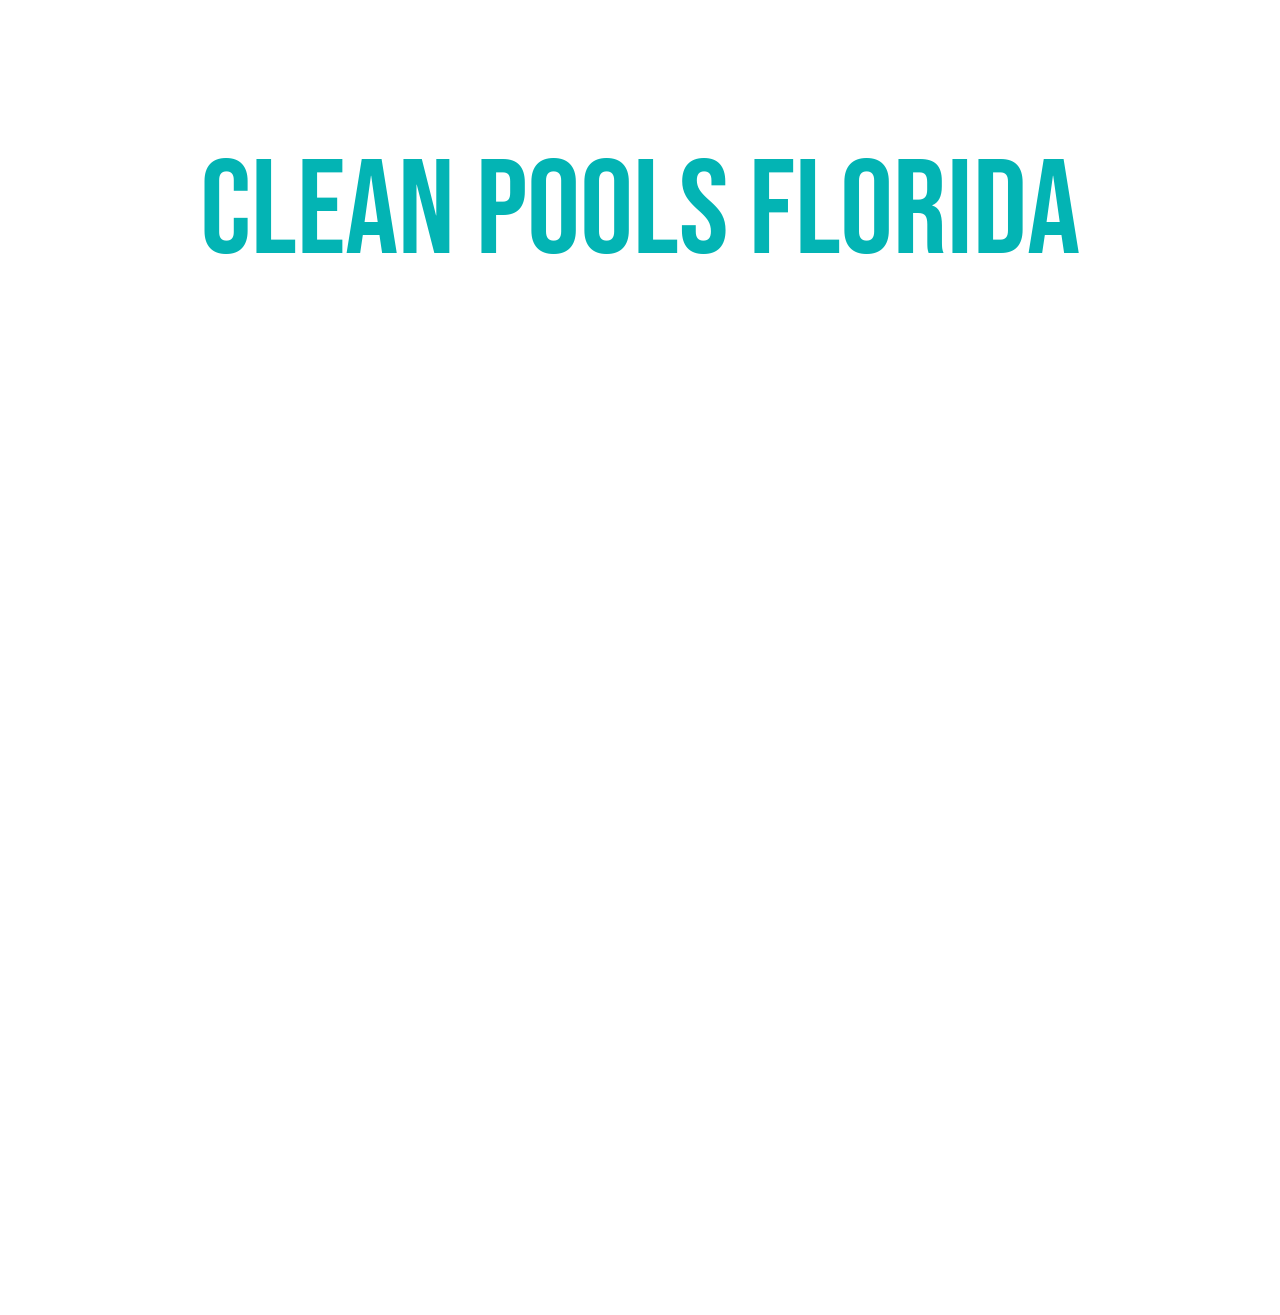
==== index.html @ 65f83c9f "First Commit" ====
<!DOCTYPE html>
<html lang="en">
  <head>
    <meta charset="UTF-8" />
    <meta http-equiv="X-UA-Compatible" content="IE=edge" />
    <meta name="viewport" content="width=device-width, initial-scale=1.0" />
    <title>Clean Pools Florida</title>
    <link rel="preconnect" href="https://fonts.googleapis.com">
    <link rel="preconnect" href="https://fonts.gstatic.com" crossorigin>
    <link href="https://fonts.googleapis.com/css2?family=Bebas+Neue&display=swap" rel="stylesheet">
  </head>
  
  <style>
    body {
        font-family: 'Bebas Neue', sans-serif;
        font-size: 100pt;
        color: rgb(3, 180, 180);
    }
  </style>
  </head>
 <center><p class="message">Clean Pools Florida</p></center>
<center>  <video width="920" height="840" autoplay>
      <source src="video/1080p.mov" type="video/mp4" />
    </video></center>
  </body>
</html>
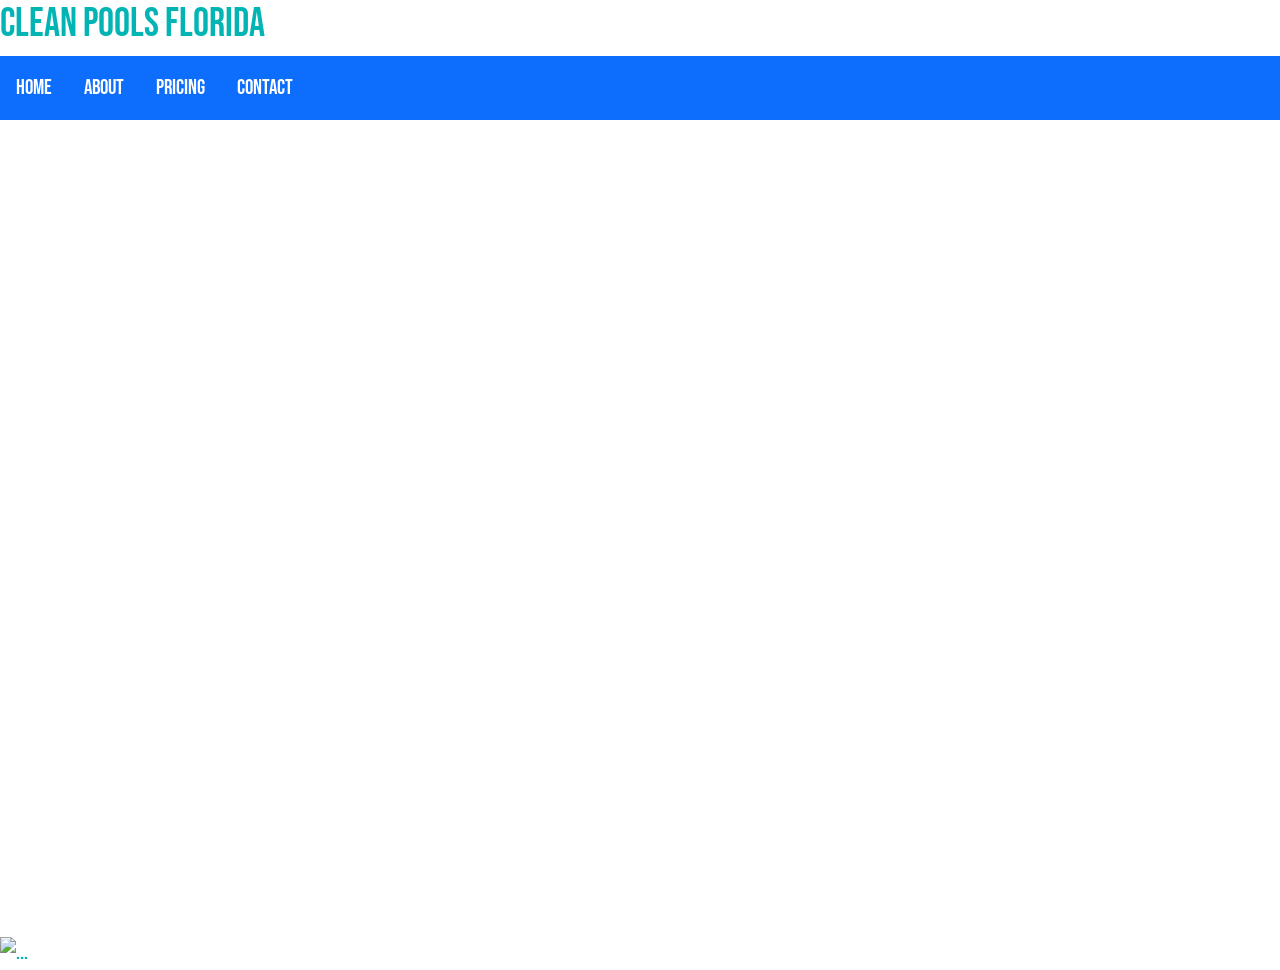
==== commit 36a96398: "added assets folder and update html file" ====
--- a/index.html
+++ b/index.html
@@ -5,22 +5,46 @@
     <meta http-equiv="X-UA-Compatible" content="IE=edge" />
     <meta name="viewport" content="width=device-width, initial-scale=1.0" />
     <title>Clean Pools Florida</title>
-    <link rel="preconnect" href="https://fonts.googleapis.com">
-    <link rel="preconnect" href="https://fonts.gstatic.com" crossorigin>
-    <link href="https://fonts.googleapis.com/css2?family=Bebas+Neue&display=swap" rel="stylesheet">
+    <link rel="preconnect" href="https://fonts.googleapis.com" />
+    <link rel="preconnect" href="https://fonts.gstatic.com" crossorigin />
+    <link
+      href="https://fonts.googleapis.com/css2?family=Bebas+Neue&display=swap"
+      rel="stylesheet"
+    />
+    <link
+      href="https://cdn.jsdelivr.net/npm/bootstrap@5.3.1/dist/css/bootstrap.min.css"
+      rel="stylesheet"
+      integrity="sha384-4bw+/aepP/YC94hEpVNVgiZdgIC5+VKNBQNGCHeKRQN+PtmoHDEXuppvnDJzQIu9"
+      crossorigin="anonymous"
+    />
+    <link rel="stylesheet" href="./assets/css/style.css" />
   </head>
-  
-  <style>
-    body {
-        font-family: 'Bebas Neue', sans-serif;
-        font-size: 100pt;
-        color: rgb(3, 180, 180);
-    }
-  </style>
-  </head>
- <center><p class="message">Clean Pools Florida</p></center>
-<center>  <video width="920" height="840" autoplay>
-      <source src="video/1080p.mov" type="video/mp4" />
-    </video></center>
+  <body>
+    <header>
+      <h1 class="message">Clean Pools Florida</h1>
+
+      <!-- Navbar content -->
+      <nav class="navbar bg-primary" data-bs-theme="dark">
+        <ul class="nav justify-content-end">
+          <li class="nav-item">
+            <a class="nav-link" href="#">Home</a>
+          </li>
+          <li class="nav-item">
+            <a class="nav-link" href="#">About</a>
+          </li>
+          <li class="nav-item">
+            <a class="nav-link" href="#">Pricing</a>
+          </li>
+          <li class="nav-item">
+            <a class="nav-link" href="#">Contact</a>
+          </li>
+        </ul>
+      </nav>
+      <img src="https://pacificsunpoolandspa.com/wp-content/uploads/2015/04/shutterstock_129240386.jpg" class="img-fluid" alt="...">
+
+      <video width="920" height="840" autoplay>
+        <source src="video/1080p.mov" type="video/mp4" />
+      </video>
+    </header>
   </body>
 </html>
--- a/assets/css/style.css
+++ b/assets/css/style.css
@@ -0,0 +1,10 @@
+body {
+    font-family: 'Bebas Neue', sans-serif;
+    font-size: 16pt;
+    color: rgb(3, 180, 180);
+}
+
+.nav-link{
+    color: white;
+    align-content: end;
+}
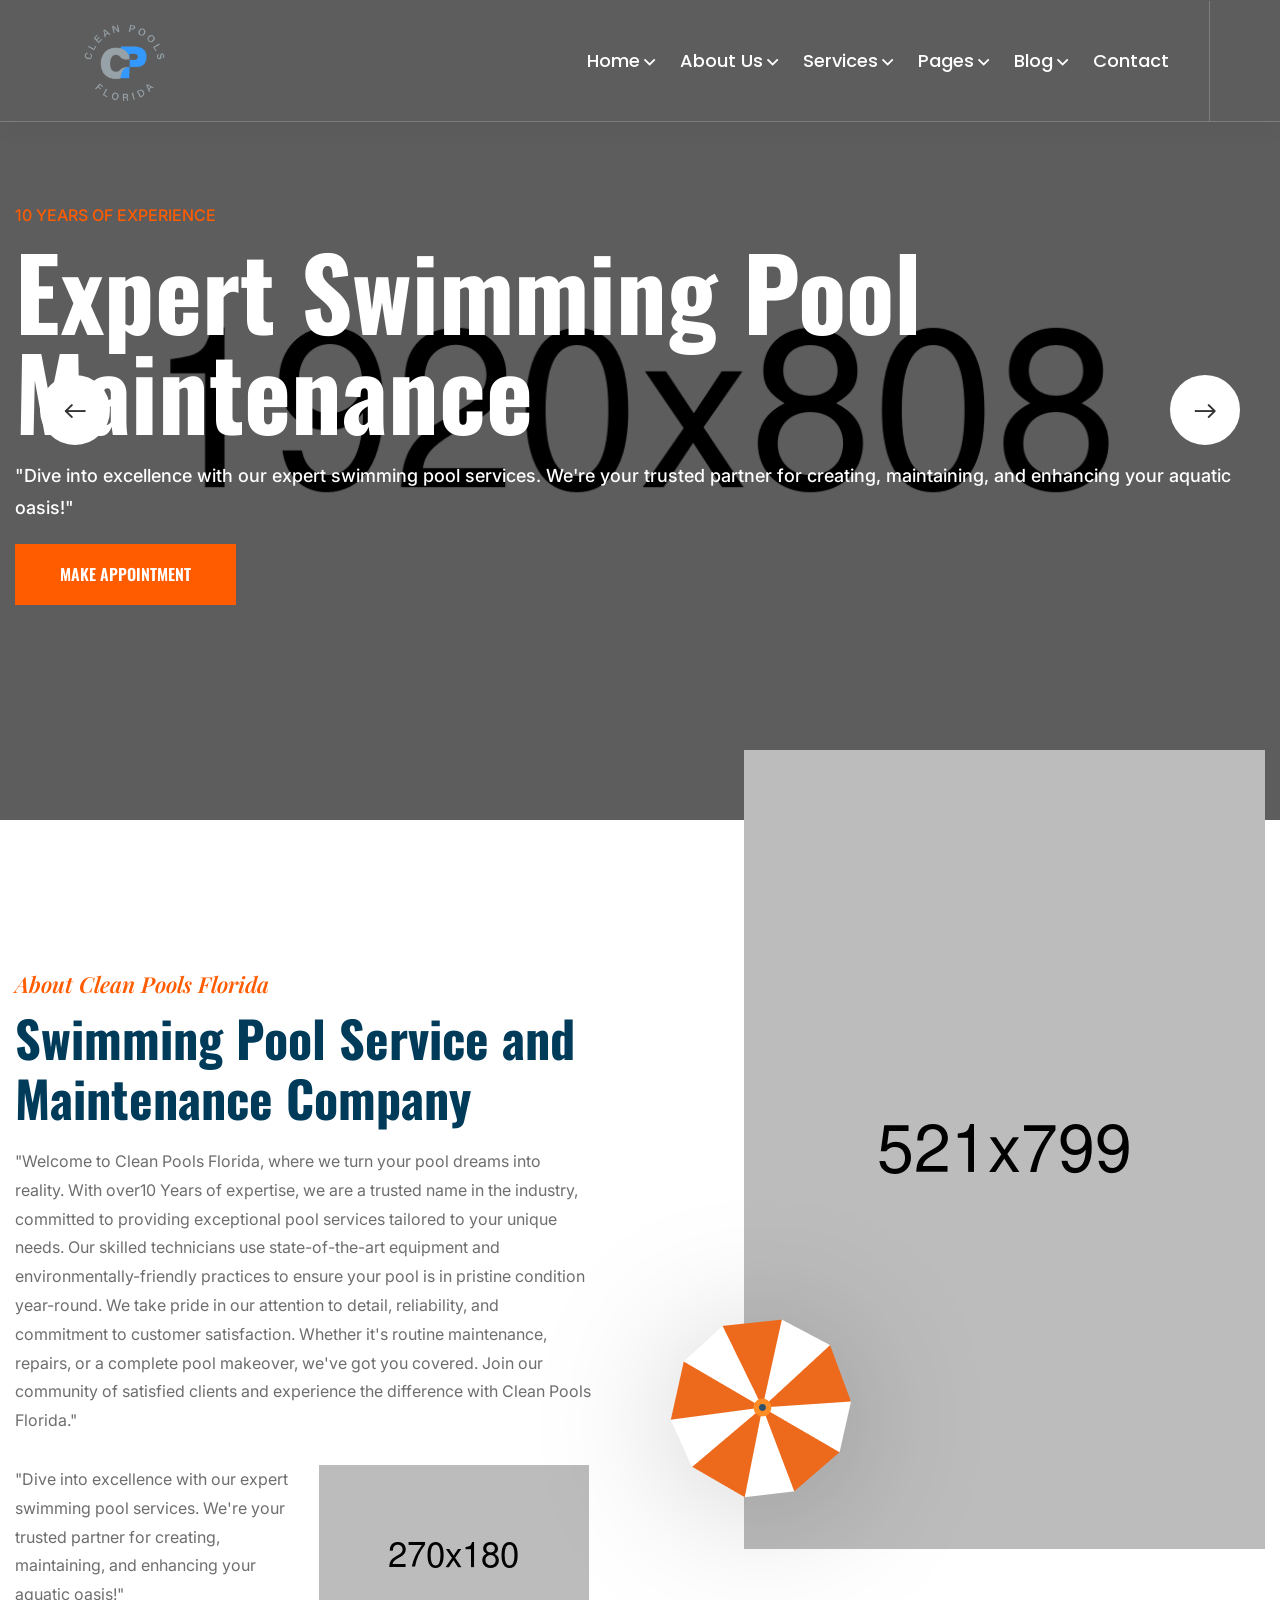
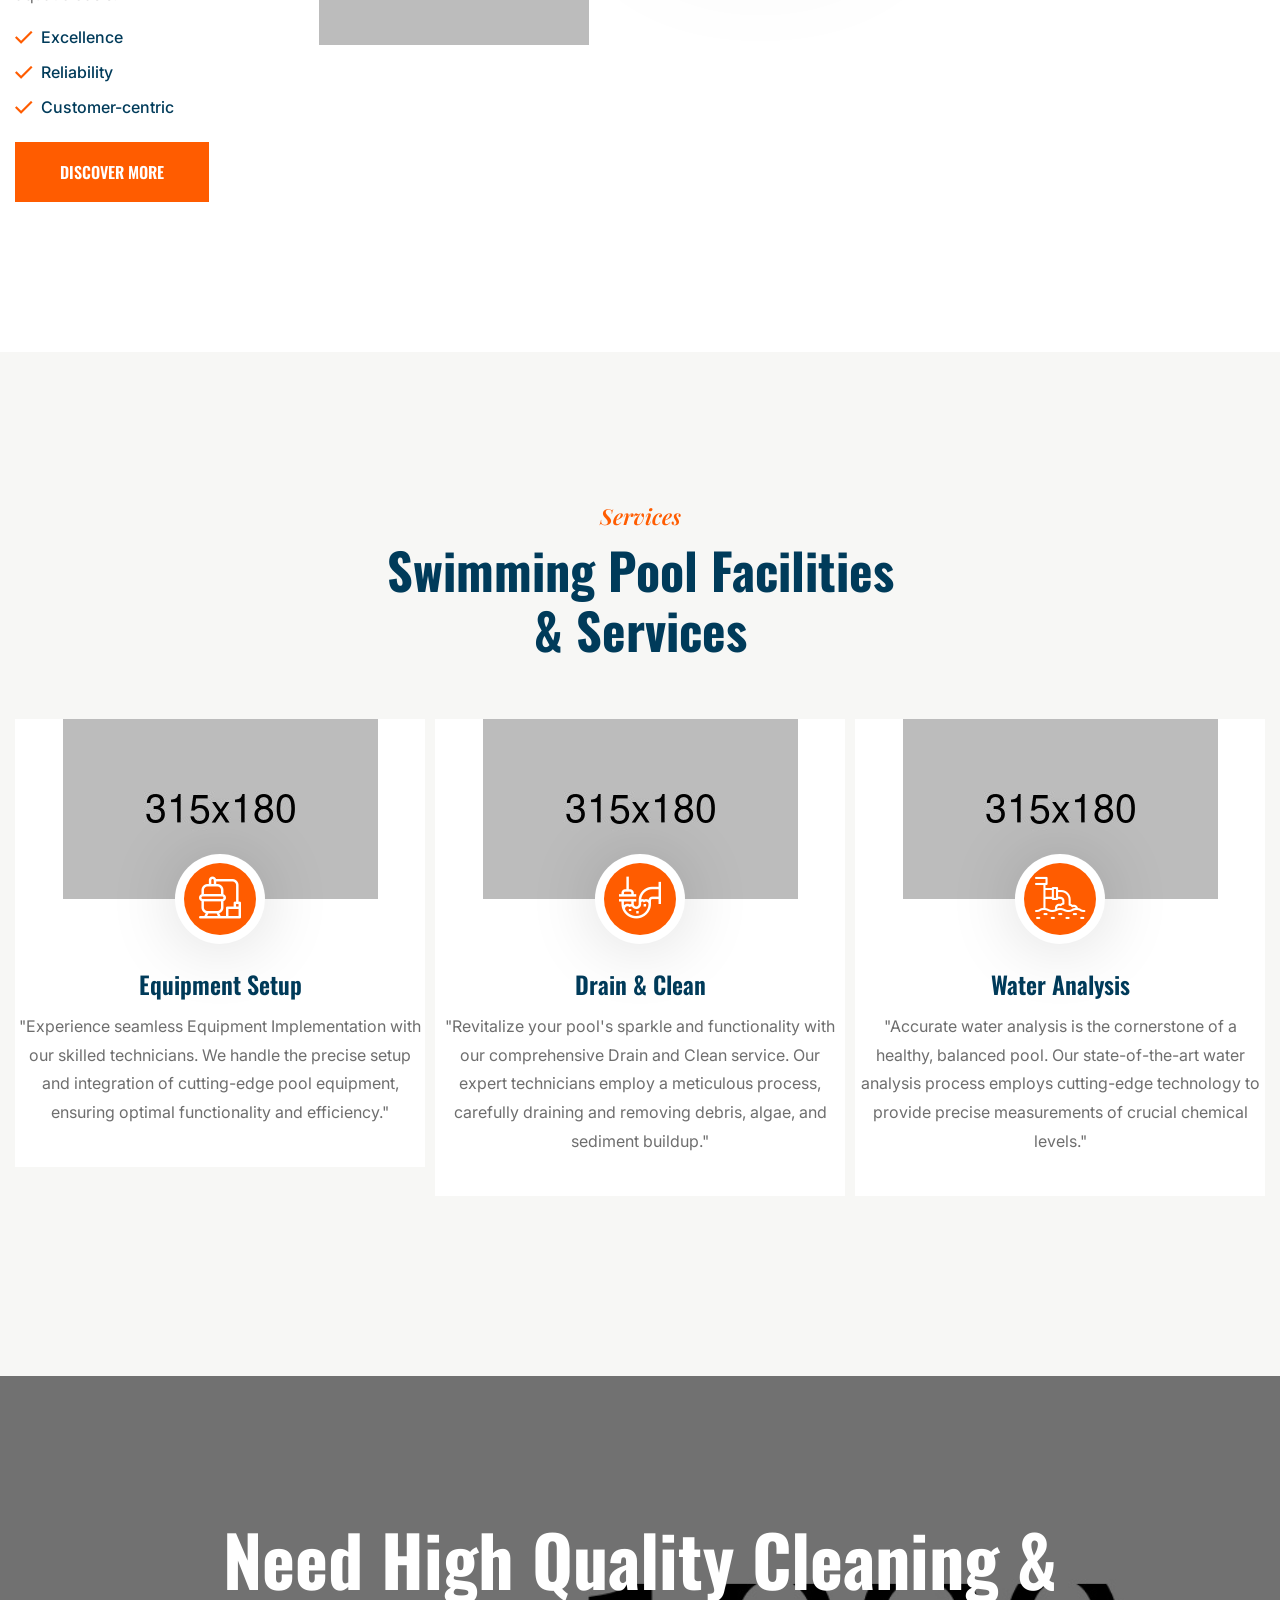
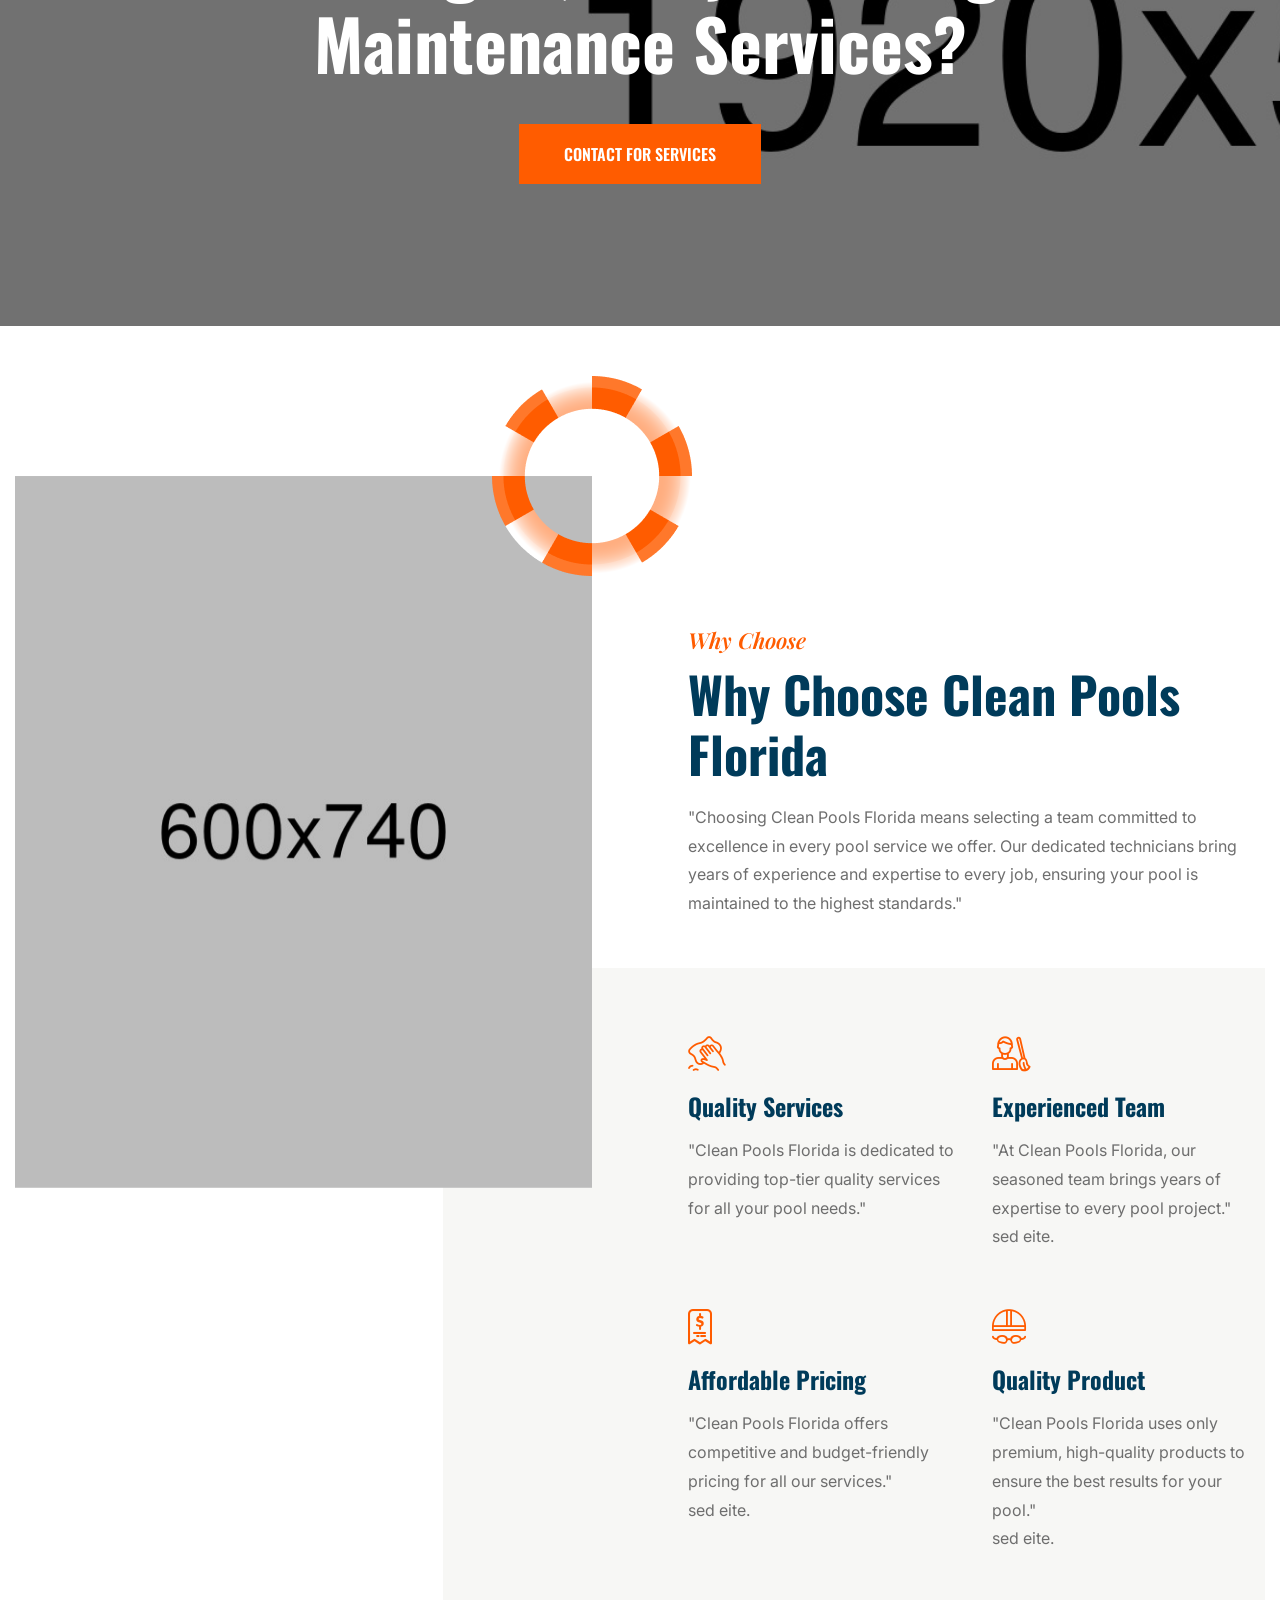
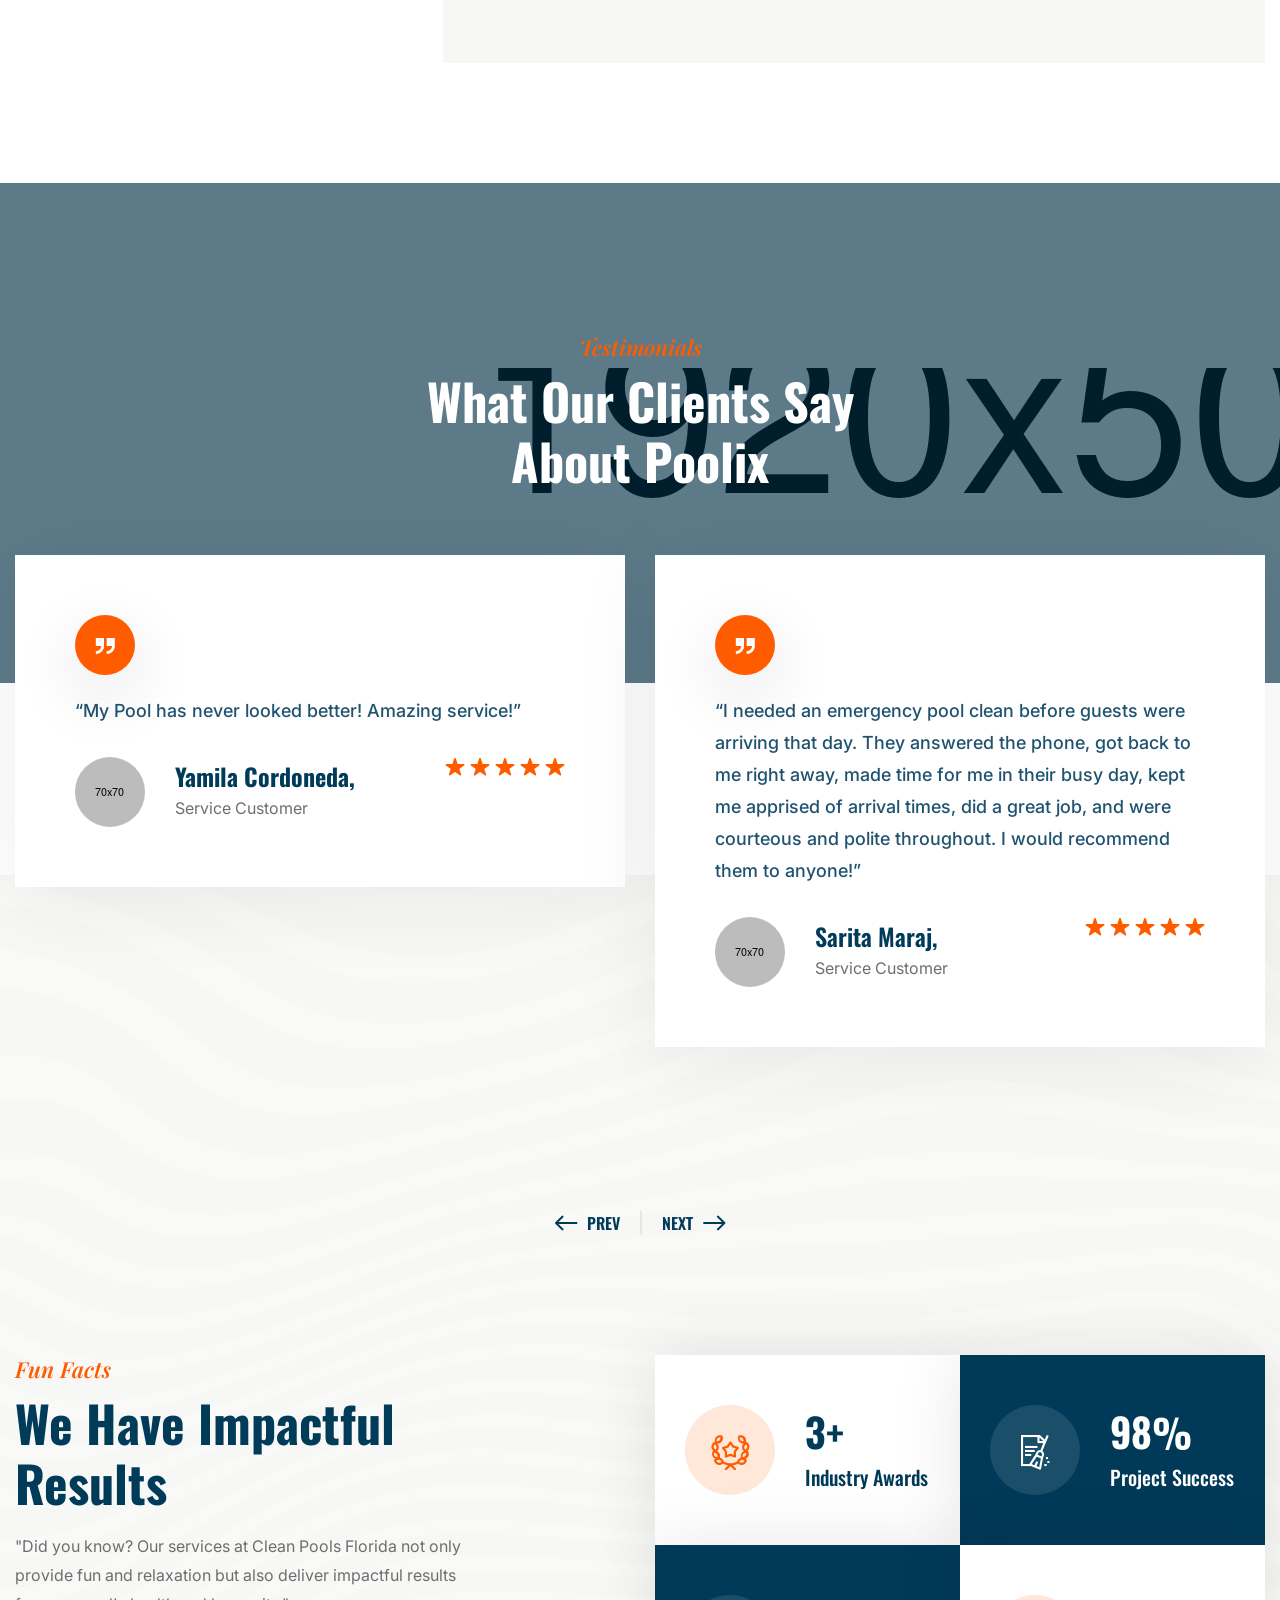
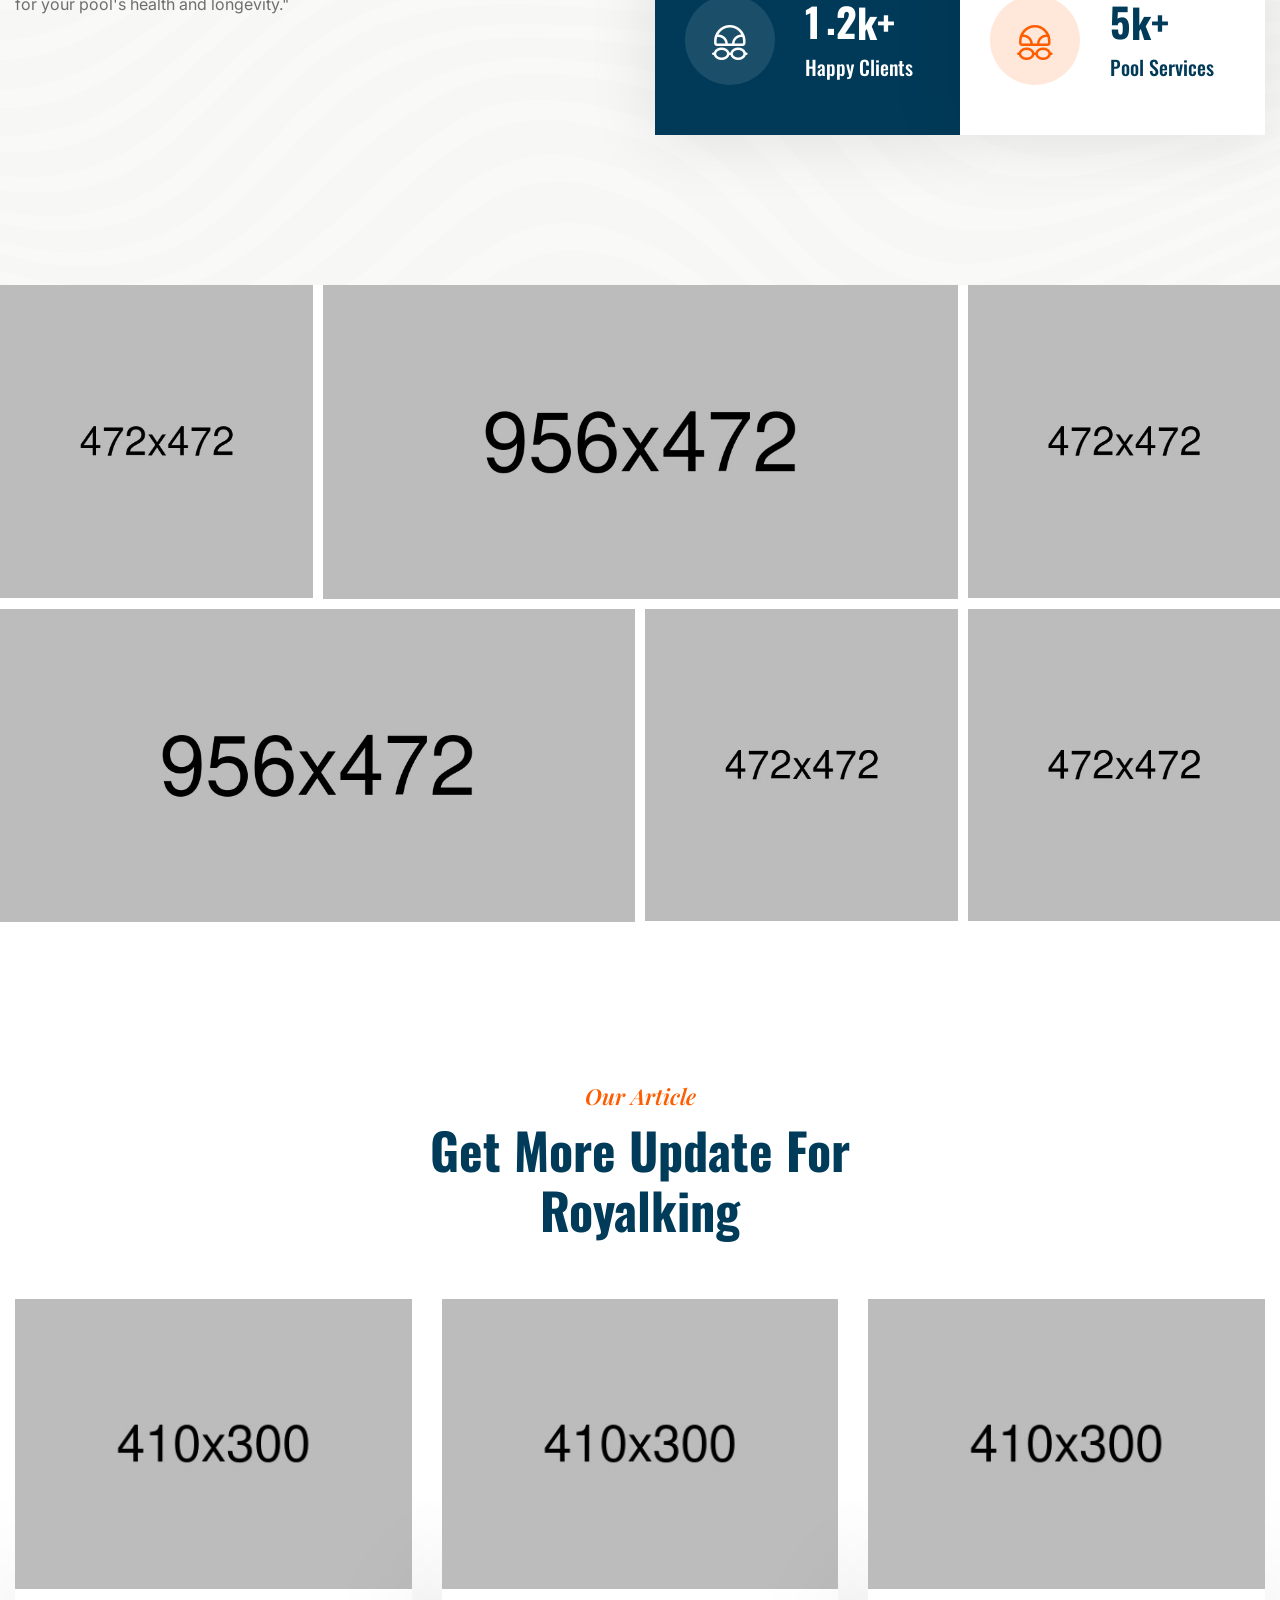
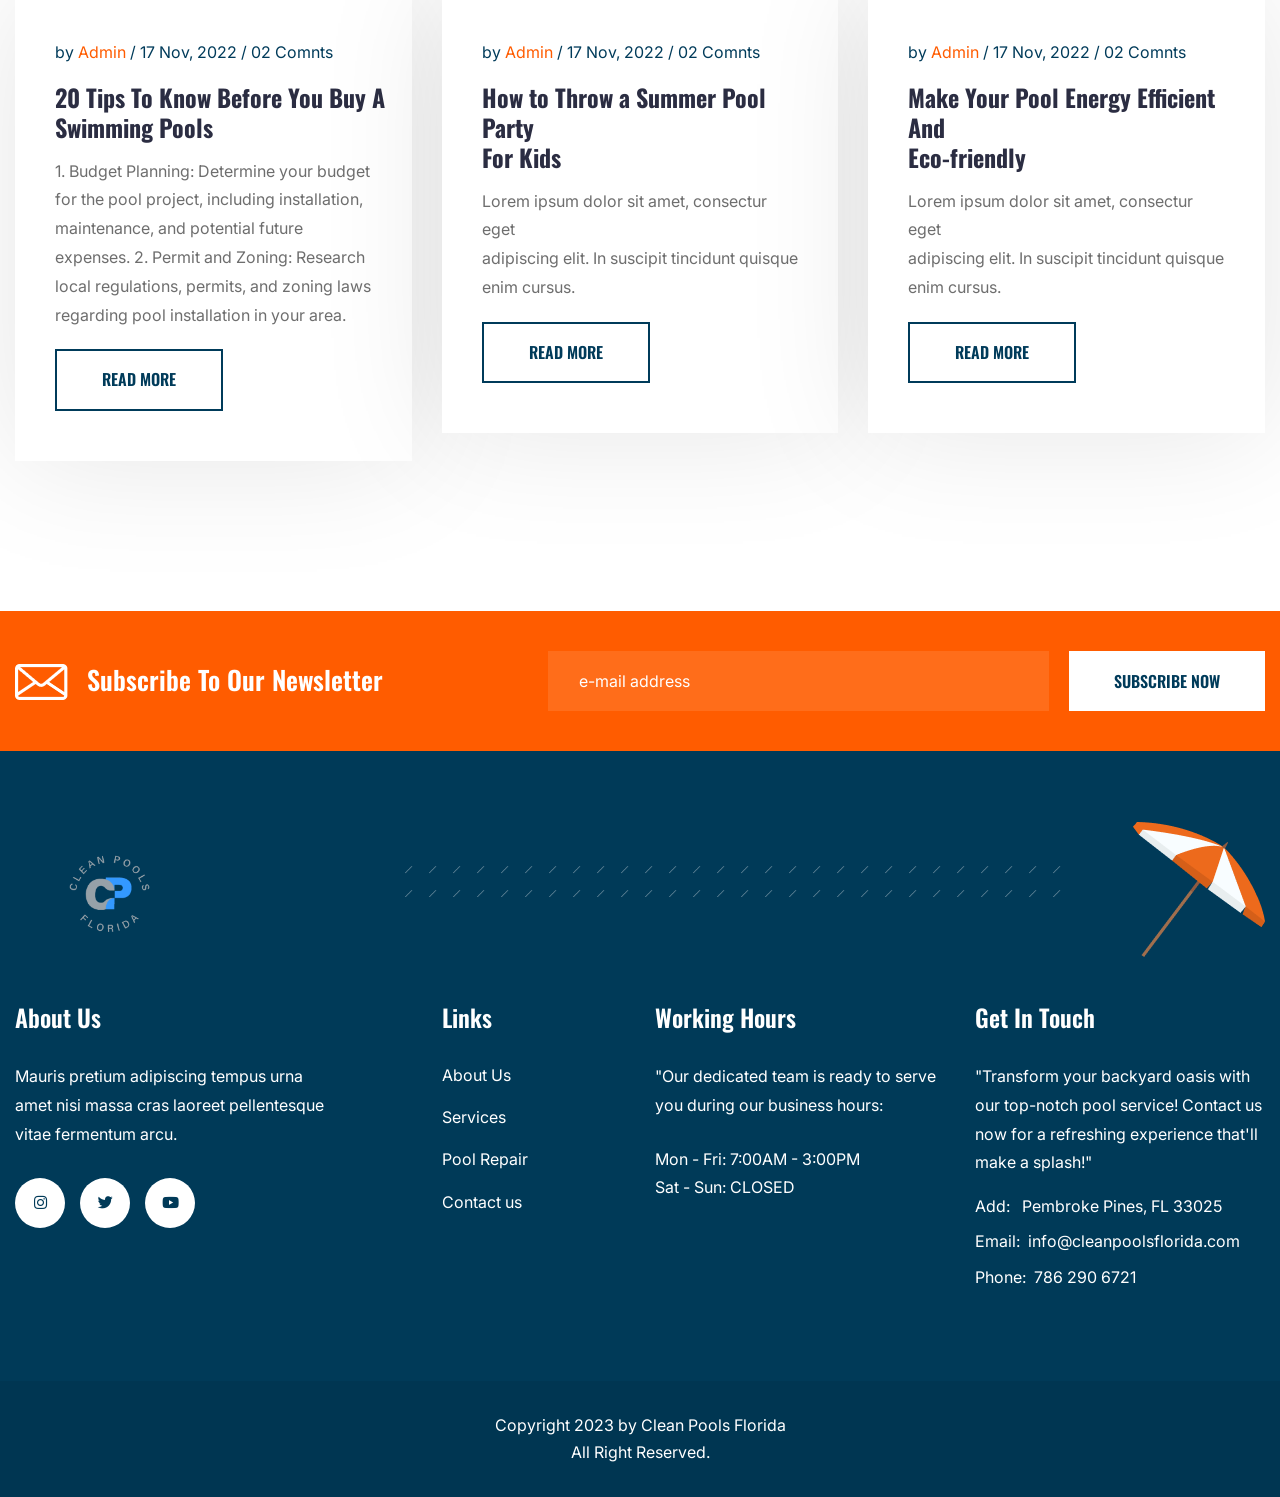
==== commit 2541b379: "new website" ====
--- a/index.html
+++ b/index.html
@@ -1,50 +1,976 @@
 <!DOCTYPE html>
 <html lang="en">
-  <head>
-    <meta charset="UTF-8" />
-    <meta http-equiv="X-UA-Compatible" content="IE=edge" />
-    <meta name="viewport" content="width=device-width, initial-scale=1.0" />
-    <title>Clean Pools Florida</title>
-    <link rel="preconnect" href="https://fonts.googleapis.com" />
-    <link rel="preconnect" href="https://fonts.gstatic.com" crossorigin />
-    <link
-      href="https://fonts.googleapis.com/css2?family=Bebas+Neue&display=swap"
-      rel="stylesheet"
-    />
-    <link
-      href="https://cdn.jsdelivr.net/npm/bootstrap@5.3.1/dist/css/bootstrap.min.css"
-      rel="stylesheet"
-      integrity="sha384-4bw+/aepP/YC94hEpVNVgiZdgIC5+VKNBQNGCHeKRQN+PtmoHDEXuppvnDJzQIu9"
-      crossorigin="anonymous"
-    />
-    <link rel="stylesheet" href="./assets/css/style.css" />
-  </head>
-  <body>
-    <header>
-      <h1 class="message">Clean Pools Florida</h1>
-
-      <!-- Navbar content -->
-      <nav class="navbar bg-primary" data-bs-theme="dark">
-        <ul class="nav justify-content-end">
-          <li class="nav-item">
-            <a class="nav-link" href="#">Home</a>
-          </li>
-          <li class="nav-item">
-            <a class="nav-link" href="#">About</a>
-          </li>
-          <li class="nav-item">
-            <a class="nav-link" href="#">Pricing</a>
-          </li>
-          <li class="nav-item">
-            <a class="nav-link" href="#">Contact</a>
-          </li>
-        </ul>
-      </nav>
-      <img src="https://pacificsunpoolandspa.com/wp-content/uploads/2015/04/shutterstock_129240386.jpg" class="img-fluid" alt="...">
-
-      <video width="920" height="840" autoplay>
-        <source src="video/1080p.mov" type="video/mp4" />
-      </video>
+<head>
+<meta charset="utf-8">
+<title>Clean Pools Florida</title>
+<!-- Stylesheets -->
+<link href="assets/css/bootstrap.css" rel="stylesheet">
+<link href="assets/css/style.css" rel="stylesheet">
+<!-- Responsive File -->
+<link href="assets/css/responsive.css" rel="stylesheet">
+<!-- Color File -->
+<link href="assets/css/color.css" rel="stylesheet">
+
+<link rel="preconnect" href="https://fonts.googleapis.com">
+<link rel="preconnect" href="https://fonts.gstatic.com" crossorigin>
+<link href="https://fonts.googleapis.com/css2?family=Inter:wght@400;500&family=Oswald:wght@400;500;600;700&family=Playfair+Display:ital,wght@0,400;1,600&family=Poppins:wght@400;500;600;700&family=Rubik:wght@400;600&display=swap" rel="stylesheet">
+
+<link rel="shortcut icon" href="assets/images/favicon.png" type="image/x-icon">
+<link rel="icon" href="assets/images/favicon.png" type="image/x-icon">
+
+<!-- Responsive -->
+<meta http-equiv="X-UA-Compatible" content="IE=edge">
+<meta name="viewport" content="width=device-width, initial-scale=1.0, maximum-scale=1.0, user-scalable=0">
+<!--[if lt IE 9]><script src="https://cdnjs.cloudflare.com/ajax/libs/html5shiv/3.7.3/html5shiv.js"></script><![endif]-->
+<!--[if lt IE 9]><script src="js/respond.js"></script><![endif]-->
+</head>
+
+<body>
+
+<div class="page-wrapper">
+
+    <div class="loader-wrap">
+        <div class="preloader"><div class="preloader-close">Preloader Close</div></div>
+        <div class="layer layer-one"><span class="overlay"></span></div>
+        <div class="layer layer-two"><span class="overlay"></span></div>        
+        <div class="layer layer-three"><span class="overlay"></span></div>        
+    </div>
+
+    <header class="main-header header-style-three">
+
+        <div class="header-upper">
+            <div class="auto-container">
+                <div class="inner-container d-flex align-items-center justify-content-between">
+                    <div class="left-column d-flex align-items-center">
+                        <div class="logo-box">
+                            <div class="logo"><a href="index.html"><img src="./assets/images/logo-light.png" alt=""></a></div>
+                        </div>                        
+                    </div>
+                    <div class="right-column d-flex align-items-center">
+                        <div class="nav-outer">
+                            <div class="mobile-nav-toggler"><img src="./assets/images/icons/icon-bar-2.png" alt=""></div>
+                            <nav class="main-menu navbar-expand-md navbar-light">
+                                <div class="collapse navbar-collapse show clearfix" id="navbarSupportedContent">
+                                    <ul class="navigation">
+                                        <li class="current dropdown"><a href="index.html">Home</a>
+                                            <ul>
+                                                <li><a href="index.html">Home Page 1</a></li>
+                                                <li><a href="index-2.html">Home Page 2</a></li>
+                                                <li><a href="index-3.html">Home Page 3</a></li>
+                                            </ul>
+                                        </li>                                    
+                                        <li class="dropdown"><a href="index.html">About Us</a>
+                                            <ul>
+                                                <li><a href="about.html">About Us</a></li>
+                                                <li class="dropdown"><a href="index.html">Team</a>
+                                                    <ul>
+                                                        <li><a href="team.html">Team</a></li>
+                                                        <li><a href="team-details.html">Team Details</a></li>
+                                                    </ul>
+                                                </li>           
+                                                <li><a href="testimonials.html">Testimonials</a></li>                                                
+                                                <li><a href="faq.html">Faq’s</a></li>
+                                                <li><a href="error.html">404 Error Page</a></li>
+                                            </ul>
+                                        </li>
+                                        <li class="dropdown"><a href="index.html">Services</a>
+                                            <ul>
+                                                <li><a href="service.html">Our Services</a></li>
+                                                <li><a href="service-details.html">Equipment Install</a></li>
+                                                <li><a href="service-details-2.html">Commercial Pool</a></li>
+                                                <li><a href="service-details-3.html">Water Analysiss</a></li>
+                                                <li><a href="service-details-4.html">Pool Maintenance</a></li>
+                                                <li><a href="service-details-5.html">Drain & Clean</a></li>
+                                                <li><a href="service-details-6.html">Pool Inspections</a></li>
+                                            </ul>
+                                        </li>
+                                        <li class="dropdown"><a href="index.html">Pages</a>
+                                            <ul>                                      
+                                                <li class="dropdown"><a href="index.html">Gallery</a>
+                                                    <ul>
+                                                        <li><a href="gallery.html">Gallery 1</a></li>
+                                                        <li><a href="gallery-2.html">Gallery 2</a></li>
+                                                    </ul>
+                                                </li>
+                                                <li class="dropdown"><a href="index.html">Pricing</a>
+                                                    <ul>
+                                                        <li><a href="pricing.html">Pricing Table</a></li>
+                                                        <li><a href="pricing-details.html">Pricing Details</a></li>
+                                                    </ul>
+                                                </li>
+                                                <li class="dropdown"><a href="index.html">Shop</a>
+                                                    <ul>
+                                                        <li><a href="shop.html">Shop Page</a></li>
+                                                        <li><a href="shop-details.html">Product Single</a></li>
+                                                        <li><a href="cart.html">Cart Page</a></li>
+                                                        <li><a href="checkout.html">Checkout</a></li>
+                                                    </ul>
+                                                </li>
+                                            </ul>
+                                        </li>
+                                        <li class="dropdown"><a href="index.html">Blog</a>
+                                            <ul>
+                                                <li><a href="blog-grid.html">Blog Grid</a></li>
+                                                <li><a href="blog-standard.html">Blog Standard</a></li>
+                                                <li><a href="blog-details.html">Blog Details</a></li>
+                                            </ul>
+                                        </li>
+                                        <li><a href="contact.html">Contact</a></li>
+                                    </ul>
+                                </div>
+                            </nav>
+                        </div>  
+                        <div class="contact-info-1 d-flex align-items-center">
+                            <i class="icon-2 contact-info-1-icon"></i>
+                            <div>
+                                <p class="contact-info-1-phone-tel fs_15 ff_oswald mb_0">CALL US NOW!</p>
+                                <h6 class="contact-info-1-phone-number fs_20 fw_medium "><a href="tel:+17862906721">+1-786-290-6721</a></h6>
+                            </div>
+                        </div>
+                        <div class="header-link-btn"><a href="javascript:void(0);" class="btn-1">Request A Quote <span></span></a></div>
+                    </div>
+                </div>
+            </div>
+        </div>
+        <div class="sticky-header">
+            <div class="auto-container">
+                <div class="inner-container d-flex align-items-center justify-content-between">
+                    <div class="left-column d-flex align-items-center">
+                        <div class="logo-box">
+                            <div class="logo"><a href="index.html"><img src="assets/images/logo-light.png" alt=""></a></div>
+                        </div>                        
+                    </div>
+                    <div class="right-column d-flex align-items-center">
+                        <div class="nav-outer">
+                            <div class="mobile-nav-toggler"><img src="assets/images/icons/icon-bar-2.png" alt=""></div>
+                            <nav class="main-menu navbar-expand-md navbar-light">
+                                
+                            </nav>
+                        </div>  
+                        <div class="contact-info-1 d-flex align-items-center">
+                            <i class="icon-2 contact-info-1-icon"></i>
+                            <div>
+                                <p class="contact-info-1-phone-tel fs_15 ff_oswald mb_0">CALL US NOW!</p>
+                                <h6 class="contact-info-1-phone-number fs_20 fw_medium "><a href="tel:+17862906721">+1-786-290-6721</a></h6>
+                            </div>
+                        </div>
+                        <div class="header-link-btn"><a href="javascript:void(0);" class="btn-1">Request A Quote <span></span></a></div>
+                    </div>
+                </div>
+            </div>
+        </div>
+
+        <div class="mobile-menu">
+            <div class="menu-backdrop"></div>
+            <div class="close-btn"><span class="fal fa-times"></span></div>
+            
+            <nav class="menu-box">
+                <div class="nav-logo"><a href="index.html"><img src="assets/images/logo-light.png" alt="" title=""></a></div>
+                <div class="menu-outer"><!--Here Menu Will Come Automatically Via Javascript / Same Menu as in Header--></div>
+				<!--Social Links-->
+				<div class="social-links">
+					<ul class="clearfix">
+						<li><a href="https://twitter.com/cleanpoolsco"><span class="fab fa-twitter"></span></a></li>
+						<li><a href="https://www.instagram.com/cleanpoolsflorida"><span class="fab fa-instagram"></span></a></li>
+						<li><a href="https://www.youtube.com"><span class="fab fa-youtube"></span></a></li>
+					</ul>
+                </div>
+            </nav>
+        </div>
+
+        <div class="nav-overlay">
+            <div class="cursor"></div>
+            <div class="cursor-follower"></div>
+        </div>
     </header>
-  </body>
+
+    <div id="search-popup" class="search-popup">
+        <div class="close-search theme-btn"><span class="fal fa-times"></span></div>
+        <div class="popup-inner">
+            <div class="overlay-layer"></div>
+            <div class="search-form">
+                <form method="post" action="index.html">
+                    <div class="form-group">
+                        <fieldset>
+                            <input type="search" class="form-control" name="search-input" value="" placeholder="Search Here" required >
+                            <input type="submit" value="Search Now!" class="theme-btn">
+                        </fieldset>
+                    </div>
+                </form>
+                <br>
+                <h3>Recent Search Keywords</h3>
+                <ul class="recent-searches">
+                    <li><a href="#">Finance</a></li>
+                    <li><a href="#">Idea</a></li>
+                    <li><a href="#">Service</a></li>
+                    <li><a href="#">Growth</a></li>
+                    <li><a href="#">Plan</a></li>
+                </ul>
+            </div>
+        </div>
+    </div>
+
+    <section class="banner-section banner-style-3">
+        <div class="swiper-container banner-slider">
+            <div class="swiper-wrapper">
+                <!-- Slide Item -->
+                <div class="swiper-slide" style="background-image: url(assets/images/main-slider/banner-1.jpg);">
+                    <div class="content-outer">
+                        <div class="content-box">
+                            <div class="inner">
+                                <h4>10 Years Of Experience</h4>
+                                <h1>Expert Swimming Pool <br>
+                                    Maintenance</h1>
+                                <div class="text">"Dive into excellence with our expert swimming pool services. We're your trusted partner for creating, maintaining, and enhancing your aquatic oasis!"</div>
+                                <div class="link-box">
+                                    <a href="appointment.html" class="btn-1">Make Appointment <span></span></a>
+                                </div>
+                            </div>
+                        </div>
+                    </div>
+                </div>
+                <!-- Slide Item -->
+                <div class="swiper-slide" style="background-image: url(assets/images/main-slider/banner-2.jpg);">
+                    <div class="content-outer">
+                        <div class="content-box">
+                            <div class="inner">
+                                <h4>10 Years Of Experience</h4>
+                                <h1>Expert Swimming Pool <br>
+                                    Maintenance</h1>
+                                <div class="text">"Dive into excellence with our expert swimming pool services. We're your trusted partner for creating, maintaining, and enhancing your aquatic oasis!"</div>
+                                <div class="link-box">
+                                    <a href="appointment.html" class="btn-1">Make Appointment <span></span></a>
+                                </div>
+                            </div>
+                        </div>
+                    </div>
+                </div>
+                <!-- Slide Item -->
+                <div class="swiper-slide" style="background-image: url(assets/images/main-slider/banner-3.jpg);">
+                    <div class="content-outer">
+                        <div class="content-box">
+                            <div class="inner">
+                                <h4>10 Years Of Experience</h4>
+                                <h1>Expert Swimming Pool <br>
+                                    Maintenance</h1>
+                                <div class="text">"Dive into excellence with our expert swimming pool services. We're your trusted partner for creating, maintaining, and enhancing your aquatic oasis!"</div>
+                                <div class="link-box">
+                                    <a href="appointment.html" class="btn-1">Make Appointment <span></span></a>
+                                </div>
+                            </div>
+                        </div>
+                    </div>
+                </div>
+            </div>
+        </div>
+        <div class="banner-slider-nav">
+            <div class="banner-slider-control banner-slider-button-prev"><span><i class="icon-4"></i></span></div>
+            <div class="banner-slider-control banner-slider-button-next"><span><i class="icon-3"></i></span> </div>
+        </div>
+    </section>
+
+    <!-- About -->
+    <section class="section-padding">
+        <div class="auto-container">
+            <div class="row">
+                <div class="col-lg-6 pe-lg-5">
+                    <div class="section_heading mb_20">
+                        <span class="section_heading_title_small">About Clean Pools Florida</span>
+                        <h2 class="section_heading_title_big">Swimming Pool Service and <br> Maintenance Company</h2>
+                    </div>
+                    <p class="aboout-1-desc mb_30">"Welcome to Clean Pools Florida, where we turn your pool dreams into reality. With over10 Years of expertise, we are a trusted name in the industry, committed to providing exceptional pool services tailored to your unique needs. Our skilled technicians use state-of-the-art equipment and environmentally-friendly practices to ensure your pool is in pristine condition year-round. We take pride in our attention to detail, reliability, and commitment to customer satisfaction. Whether it's routine maintenance, repairs, or a complete pool makeover, we've got you covered. Join our community of satisfied clients and experience the difference with Clean Pools Florida."</p>
+                    <div class="row">
+                        <div class="col-md-6">
+                            <p class="mb_15">"Dive into excellence with our expert swimming pool services. We're your trusted partner for creating, maintaining, and enhancing your aquatic oasis!"</p>
+                            <ul class="list-1">
+                                <li><i class="icon-8"></i> Excellence</li>
+                                <li><i class="icon-8"></i> Reliability</li>
+                                <li><i class="icon-8"></i> Customer-centric</li>
+                            </ul>
+                        </div>
+                        <div class="col-md-6">
+                            <div class="image"><img src="assets/images/resource/image-3.jpg" alt=""></div>
+                        </div>
+                    </div>
+                    <div class="about-1-btn mb_30">
+                        <a href="about.html" class="btn-1">Discover More<span></span></a>
+                    </div>
+                </div>
+                <div class="col-lg-6">
+                    <div class="about-1-image-wrap text-end mb_30 p_relative">
+                        <div class="about-1-shape-1 alt" data-parallax='{"y": -50}'><img src="assets/images/shape/shape-2.png" alt=""></div>
+                        <div class="d_iblock">
+                            <div class="about-1-image-1 alt2 hvr-img-zoom-1"><img src="assets/images/resource/feature-image-5.jpg" alt=""></div>
+                        </div>
+                    </div>
+                </div>                
+            </div>
+        </div>
+    </section>
+
+    <!-- Services -->
+    <section class="section-padding pt_150 gray-bg">
+        <div class="auto-container">
+            <div class="section_heading text-center mb_60">
+                <span class="section_heading_title_small">Services</span>
+                <h2 class="section_heading_title_big">Swimming Pool Facilities <br> & Services</h2>
+            </div>
+            <div class="swiper-container four-item-carousel slider-visible">
+                <div class="swiper-wrapper">
+                    <!-- Slide Item -->
+                    <div class="swiper-slide">
+                        <div class="service-2-block text-center wow fadeInLeft" data-wow-delay=".2s" data-wow-duration=".8s">
+                            <div class="service-2-image hvr-img-zoom-1"><img src="assets/images/resource/service-5.jpg" alt=""></div>
+                            <div class="service-2-link"><a class="service-2-link-btn hvr-zoom-1 hvr-zoom-1-primary" href="service-details.html"><i class="icon-9"></i></a></div>
+                            <h4 class="service-2-title">Equipment Setup</h4>
+                            <p class="service-2-text">"Experience seamless Equipment Implementation with our skilled technicians. We handle the precise setup and integration of cutting-edge pool equipment, ensuring optimal functionality and efficiency."</p>
+                        </div>
+                    </div>
+                    <!-- Slide Item -->
+                    <div class="swiper-slide">
+                        <div class="service-2-block text-center wow fadeInLeft" data-wow-delay=".2s" data-wow-duration=".8s">
+                            <div class="service-2-image hvr-img-zoom-1"><img src="assets/images/resource/service-6.jpg" alt=""></div>
+                            <div class="service-2-link"><a class="service-2-link-btn hvr-zoom-1 hvr-zoom-1-primary" href="service-details.html"><i class="icon-10"></i></a></div>
+                            <h4 class="service-2-title">Drain & Clean</h4>
+                            <p class="service-2-text">"Revitalize your pool's sparkle and functionality with our comprehensive Drain and Clean service. Our expert technicians employ a meticulous process, carefully draining and removing debris, algae, and sediment buildup."</p>
+                        </div>
+                    </div>
+                    <!-- Slide Item -->
+                    <div class="swiper-slide">
+                        <div class="service-2-block text-center wow fadeInLeft" data-wow-delay=".2s" data-wow-duration=".8s">
+                            <div class="service-2-image hvr-img-zoom-1"><img src="assets/images/resource/service-7.jpg" alt=""></div>
+                            <div class="service-2-link"><a class="service-2-link-btn hvr-zoom-1 hvr-zoom-1-primary" href="service-details.html"><i class="icon-11"></i></a></div>
+                            <h4 class="service-2-title">Water Analysis</h4>
+                            <p class="service-2-text">"Accurate water analysis is the cornerstone of a healthy, balanced pool. Our state-of-the-art water analysis process employs cutting-edge technology to provide precise measurements of crucial chemical levels."</p>
+                        </div>
+                    </div>
+                    <!-- Slide Item -->
+                    <div class="swiper-slide">
+                        <div class="service-2-block text-center wow fadeInLeft" data-wow-delay=".2s" data-wow-duration=".8s">
+                            <div class="service-2-image hvr-img-zoom-1"><img src="assets/images/resource/service-8.jpg" alt=""></div>
+                            <div class="service-2-link"><a class="service-2-link-btn hvr-zoom-1 hvr-zoom-1-primary" href="service-details.html"><i class="icon-12"></i></a></div>
+                            <h4 class="service-2-title">Pool Maintenance</h4>
+                            <p class="service-2-text">"Ensure your pool's longevity and enjoyment with our expert pool maintenance services. Our skilled technicians provide regular check-ups, cleaning, and essential adjustments to keep your pool in pristine condition."</p>
+                        </div>
+                </div>
+                <div class="mt_40"></div>
+                <div class="swiper-pagination p_relative"></div>
+            </div>
+        </div>
+    </section>
+
+    <!-- CTA -->
+    <section class="cta-1-section">
+        <div class="cta-1-bg" data-parallax='{"y": 30}' style="background-image: url(assets/images/background/bg-1.jpg);"></div>
+        <div class="auto-container">
+            <div class="section_heading text-center mb_40">
+                <h2 class="section_heading_title_big c_light fs_70">Need High Quality Cleaning & <br> Maintenance Services?</h2>
+            </div>
+            <div class="text-center">
+                <div class="cta-1-link-bt"><a href="javascript:void(0);" class="btn-1">Contact For Services<span></span></a></div>
+            </div>
+        </div>
+    </section>
+
+    <!-- Whychooseus -->
+    <section class="section-padding">
+        <div class="auto-container">
+            <div class="row">
+                <div class="col-lg-6 pe-lg-5">
+                    <div class="image p_relative z_5 mb_30">
+                        <img src="assets/images/resource/image-4.jpg" alt="">
+                        <div class="whychoous-1-shape"><img src="assets/images/shape/shape-15.png" alt=""></div>
+                    </div>
+                </div>
+                <div class="col-lg-6 ps-lg-5">
+                    <div class="section_heading mb_20 mt_150">
+                        <span class="section_heading_title_small">Why Choose</span>
+                        <h2 class="section_heading_title_big">Why Choose Clean Pools Florida</h2>
+                    </div>
+                    <p class="mb_50">"Choosing Clean Pools Florida means selecting a team committed to excellence in every pool service we offer. Our dedicated technicians bring years of experience and expertise to every job, ensuring your pool is maintained to the highest standards."</p>
+                    <div class="whychoous-1-wrapper">
+                        <div class="row">
+                            <div class="col-md-6">
+                                <div class="whychoous-1-block alt mb_30">
+                                    <div class="whychoous-1-icon"><i class="icon-17"></i></div>
+                                    <div>
+                                        <h4 class="whychoous-1-title">Quality Services</h4>
+                                        <p class="whychoous-1-text">"Clean Pools Florida is dedicated to providing top-tier quality services for all your pool needs."</p>
+                                    </div>
+                                </div>
+                            </div>
+                            <div class="col-md-6">
+                                <div class="whychoous-1-block alt mb_30">
+                                    <div class="whychoous-1-icon"><i class="icon-18"></i></div>
+                                    <div>
+                                        <h4 class="whychoous-1-title">Experienced Team</h4>
+                                        <p class="whychoous-1-text">"At Clean Pools Florida, our seasoned team brings years of expertise to every pool project."<br>
+                                            sed eite.</p>
+                                    </div>
+                                </div>
+                            </div>
+                            <div class="col-md-6">
+                                <div class="whychoous-1-block alt mb_30">
+                                    <div class="whychoous-1-icon"><i class="icon-20"></i></div>
+                                    <div>
+                                        <h4 class="whychoous-1-title">Affordable Pricing</h4>
+                                        <p class="whychoous-1-text">"Clean Pools Florida offers competitive and budget-friendly pricing for all our services."<br>
+                                            sed eite.</p>
+                                    </div>
+                                </div>
+                            </div>
+                            <div class="col-md-6">
+                                <div class="whychoous-1-block alt mb_30">
+                                    <div class="whychoous-1-icon"><i class="icon-21"></i></div>
+                                    <div>
+                                        <h4 class="whychoous-1-title">Quality Product</h4>
+                                        <p class="whychoous-1-text">"Clean Pools Florida uses only premium, high-quality products to ensure the best results for your pool."<br>
+                                            sed eite.</p>
+                                    </div>
+                                </div>
+                            </div>
+                        </div>
+                    </div>
+                </div>
+            </div>
+        </div>
+    </section>
+
+    <!-- Testimonials -->
+    <section class="section-padding style-two">
+        <div class="testimonial-1-top-bg" style="background-image: url(assets/images/background/bg-2.jpg);"></div>
+        <div class="auto-container">
+            <div class="section_heading text-center">
+                <span class="section_heading_title_small">Testimonials</span>
+                <h2 class="section_heading_title_big mb_20 c_light">What Our Clients Say <br> About Poolix</h2>
+            </div>
+        </div>
+        <div class="auto-container">
+            <div class="swiper-container two-item-carousel slider-visible">
+                <div class="swiper-wrapper">
+                    <!-- Slide Item -->
+                    <div class="swiper-slide">
+                        <div class="testimonial-1-block alt">
+                            <div class="testimonial-1-rating">
+                                <i class="icon-26"></i>
+                                <i class="icon-26"></i>
+                                <i class="icon-26"></i>
+                                <i class="icon-26"></i>
+                                <i class="icon-26"></i></div>
+                            <div class="testimonial-1-quote-icon"><i class="icon-25"></i></div>
+                            <p class="testimonial-1-review-desc">“My Pool has never looked better! Amazing service!”</p>
+                            <div class="testimonial-1-author-info d-flex">
+                                <div class="testimonial-1-thumb"><img src="assets/images/resource/author-1.png" alt=""></div>
+                                <div class="testimonial-1-name">
+                                    <span class="fs_24 fw_bold ff_oswald c_dark">Yamila Cordoneda,</span> <br>
+                                    <span>Service Customer</span>
+                                </div>
+                            </div>
+                        </div>
+                    </div>
+                    <!-- Slide Item -->
+                    <div class="swiper-slide">
+                        <div class="testimonial-1-block alt">
+                            <div class="testimonial-1-rating">
+                                <i class="icon-26"></i>
+                                <i class="icon-26"></i>
+                                <i class="icon-26"></i>
+                                <i class="icon-26"></i>
+                                <i class="icon-26"></i></div>
+                            <div class="testimonial-1-quote-icon"><i class="icon-25"></i></div>
+                            <p class="testimonial-1-review-desc">“I needed an emergency pool clean before guests were arriving that day. They answered the phone, got back to me right away, made time for me in their busy day, kept me apprised of arrival times, did a great job, and were courteous and polite throughout. I would recommend them to anyone!”</p>
+                            <div class="testimonial-1-author-info d-flex">
+                                <div class="testimonial-1-thumb"><img src="assets/images/resource/author-2.png" alt=""></div>
+                                <div class="testimonial-1-name">
+                                    <span class="fs_24 fw_sbold ff_oswald c_dark">Sarita Maraj,</span> <br>
+                                    <span>Service Customer</span>
+                                </div>
+                            </div>
+                        </div>
+                    </div>
+                    <!-- Slide Item -->
+                    <div class="swiper-slide">
+                        <div class="testimonial-1-block alt">
+                            <div class="testimonial-1-rating">
+                                <i class="icon-26"></i>
+                                <i class="icon-26"></i>
+                                <i class="icon-26"></i>
+                                <i class="icon-26"></i>
+                                <i class="icon-26"></i></div>
+                            <div class="testimonial-1-quote-icon"><i class="icon-25"></i></div>
+                            <p class="testimonial-1-review-desc">“Best money ever spent!
+                                These guys are alwasy on top of everything with my pool. The pool always loosk great and water crystal clear. They come once a week, keep al chemicals up to date, walls free of any algae and all systems and  filters up to date. The pool is always ready for any surprise visits from my family and friends or for a planned bbq! Recomend because of CLEAN POOLS FLORIDA'S great work, customer serive and are always a message or call away if anything extra is needed.”</p>
+                            <div class="testimonial-1-author-info d-flex">
+                                <div class="testimonial-1-thumb"><img src="assets/images/resource/author-1.png" alt=""></div>
+                                <div class="testimonial-1-name">
+                                    <span class="fs_24 fw_bold ff_oswald c_dark">Juan Mendez,</span> <br>
+                                    <span>Service Customer</span>
+                                </div>
+                            </div>
+                        </div>
+                    </div>
+                    <!-- Slide Item -->
+                    <div class="swiper-slide">
+                        <div class="testimonial-1-block alt">
+                            <div class="testimonial-1-rating">
+                                <i class="icon-26"></i>
+                                <i class="icon-26"></i>
+                                <i class="icon-26"></i>
+                                <i class="icon-26"></i>
+                                <i class="icon-26"></i></div>
+                            <div class="testimonial-1-quote-icon"><i class="icon-25"></i></div>
+                            <p class="testimonial-1-review-desc">“First rate service. Pool has never looked better. Good value. Finally found the right people for pool and spa.”</p>
+                            <div class="testimonial-1-author-info d-flex">
+                                <div class="testimonial-1-thumb"><img src="assets/images/resource/author-2.png" alt=""></div>
+                                <div class="testimonial-1-name">
+                                    <span class="fs_24 fw_sbold ff_oswald c_dark">Philip Weberman,</span> <br>
+                                    <span>Service Customer</span>
+                                </div>
+                            </div>
+                        </div>
+                    </div>
+                </div>                        
+            </div>
+            <div class="nav-style-one">
+                <div class="banner-slider-control slider-button-prev"><span><i class="icon-4"></i>PREV</span></div>
+                <div class="banner-slider-control slider-button-next"><span>NEXT<i class="icon-3"></i></span> </div>
+            </div>
+        </div>
+    </section>
+
+    <!-- funfacts -->
+    <section class="funfacts-2-section pb_150">
+        <div class="funfacts-2-bg" style="background-image: url(assets/images/shape/shape-16.png);"></div>
+        <div class="auto-container">
+            <div class="row">
+                <div class="col-lg-6">
+                    <div class="section_heading">
+                        <span class="section_heading_title_small">Fun Facts</span>
+                        <h2 class="section_heading_title_big mb_20">We Have Impactful <br> Results</h2>
+                    </div>
+                    <p class="p_relative">"Did you know? Our services at Clean Pools Florida not only <br>
+                        provide fun and relaxation but also deliver impactful results <br> for your pool's health and longevity."</p>
+                </div>
+                <div class="col-lg-6">
+                    <div class="row no-gutters">
+                        <div class="col-lg-6 col-md-6">
+                            <div class="funfact-2-block style-2">
+                                <div class="funfact-2-icon"><i class="icon-29"></i></div>
+                                <div>
+                                    <div class="d-flex align-items-center">
+                                        <h2 class="funfact-2-number odometer" data-count="3">00</h2>
+                                        <h2 class="funfact-2-number-prefix">+</h2>
+                                    </div>
+                                    <p class="funfact-2-title">Industry Awards</p>
+                                </div>
+                            </div>
+                        </div>
+                        <div class="col-lg-6 col-md-6">
+                            <div class="funfact-2-block style-2 alt">
+                                <div class="funfact-2-icon"><i class="icon-30"></i></div>
+                                <div>
+                                    <div class="d-flex align-items-center">
+                                        <h2 class="funfact-2-number odometer" data-count="98">00</h2>
+                                        <h2 class="funfact-2-number-prefix">%</h2>
+                                    </div>
+                                    <p class="funfact-2-title">Project Success</p>
+                                </div>
+                            </div>
+                        </div>
+                        <div class="col-lg-6 col-md-6">
+                            <div class="funfact-2-block style-2 alt">
+                                <div class="funfact-2-icon"><i class="icon-31"></i></div>
+                                <div>
+                                    <div class="d-flex align-items-center">
+                                        <h2 class="funfact-2-number odometer" data-count="1.2">00</h2>
+                                        <h2 class="funfact-2-number-prefix">k+</h2>
+                                    </div>
+                                    <p class="funfact-2-title">Happy Clients</p>
+                                </div>
+                            </div>
+                        </div>
+                        <div class="col-lg-6 col-md-6">
+                            <div class="funfact-2-block style-2">
+                                <div class="funfact-2-icon"><i class="icon-31"></i></div>
+                                <div>
+                                    <div class="d-flex align-items-center">
+                                        <h2 class="funfact-2-number odometer" data-count="5">00</h2>
+                                        <h2 class="funfact-2-number-prefix">k+</h2>
+                                    </div>
+                                    <p class="funfact-2-title">Pool Services</p>
+                                </div>
+                            </div>
+                        </div>
+                    </div>
+                </div>
+            </div>
+        </div>
+    </section>
+
+    <!-- Products -->
+    <!-- <section class="product-1-section section-padding">
+        <div class="auto-container">
+            <div class="section_heading text-center mb_60">
+                <span class="section_heading_title_small">Our Products</span>
+                <h2 class="section_heading_title_big">Our Swimming Products</h2>
+            </div>
+            <div class="row">
+                <div class="col-lg-3 col-md-6">
+                    <div class="product-1-block mb_30">
+                        <div class="product-1-thumb">
+                            <img src="assets/images/resource/product-1.png" alt="">
+                            <div class="product-1-share-icon-area">
+                                <ul class="product-1-meta-icon">
+                                    <li><a href="javascript:void(0);" class="hvr-zoom-1-primary hvr-zoom-1"><i class="icon-39"></i></a></li>
+                                    <li><a href="javascript:void(0);" class="hvr-zoom-1-primary hvr-zoom-1"><i class="icon-38"></i></a></li>
+                                    <li><a href="javascript:void(0);" class="hvr-zoom-1-primary hvr-zoom-1"><i class="icon-37"></i></a></li>
+                                </ul>
+                            </div>
+                        </div>
+                        <h4 class="product-1-title">Pool Water Pump</h4>
+                        <p class="product-1-price">$10.00</p>
+                        <div class="link-btn"><a href="#" class="btn-1 btn-small alt">Buy Now <span></span></a></div>
+                    </div>
+                </div>
+                <div class="col-lg-3 col-md-6">
+                    <div class="product-1-block mb_30">
+                        <div class="product-1-thumb">
+                            <img src="assets/images/resource/product-2.png" alt="">
+                            <div class="product-1-share-icon-area">
+                                <ul class="product-1-meta-icon">
+                                    <li><a href="javascript:void(0);" class="hvr-zoom-1-primary hvr-zoom-1"><i class="icon-39"></i></a></li>
+                                    <li><a href="javascript:void(0);" class="hvr-zoom-1-primary hvr-zoom-1"><i class="icon-38"></i></a></li>
+                                    <li><a href="javascript:void(0);" class="hvr-zoom-1-primary hvr-zoom-1"><i class="icon-37"></i></a></li>
+                                </ul>
+                            </div>
+                        </div>
+                        <h4 class="product-1-title">Pool Vacuum Cleaner</h4>
+                        <p class="product-1-price">$10.00</p>
+                        <div class="link-btn"><a href="#" class="btn-1 btn-small alt">Buy Now <span></span></a></div>
+                    </div>
+                </div>
+                <div class="col-lg-3 col-md-6">
+                    <div class="product-1-block mb_30">
+                        <div class="product-1-thumb">
+                            <img src="assets/images/resource/product-3.png" alt="">
+                            <div class="product-1-share-icon-area">
+                                <ul class="product-1-meta-icon">
+                                    <li><a href="javascript:void(0);" class="hvr-zoom-1-primary hvr-zoom-1"><i class="icon-39"></i></a></li>
+                                    <li><a href="javascript:void(0);" class="hvr-zoom-1-primary hvr-zoom-1"><i class="icon-38"></i></a></li>
+                                    <li><a href="javascript:void(0);" class="hvr-zoom-1-primary hvr-zoom-1"><i class="icon-37"></i></a></li>
+                                </ul>
+                            </div>
+                        </div>
+                        <h4 class="product-1-title">Floor Cleaning Kit</h4>
+                        <p class="product-1-price">$10.00</p>
+                        <div class="link-btn"><a href="#" class="btn-1 btn-small alt">Buy Now <span></span></a></div>
+                    </div>
+                </div>
+                <div class="col-lg-3 col-md-6">
+                    <div class="product-1-block mb_30">
+                        <div class="product-1-thumb">
+                            <img src="assets/images/resource/product-4.png" alt="">
+                            <div class="product-1-share-icon-area">
+                                <ul class="product-1-meta-icon">
+                                    <li><a href="javascript:void(0);" class="hvr-zoom-1-primary hvr-zoom-1"><i class="icon-39"></i></a></li>
+                                    <li><a href="javascript:void(0);" class="hvr-zoom-1-primary hvr-zoom-1"><i class="icon-38"></i></a></li>
+                                    <li><a href="javascript:void(0);" class="hvr-zoom-1-primary hvr-zoom-1"><i class="icon-37"></i></a></li>
+                                </ul>
+                            </div>
+                        </div>
+                        <h4 class="product-1-title">Automated Surface Cleaner</h4>
+                        <p class="product-1-price">$10.00</p>
+                        <div class="link-btn"><a href="#" class="btn-1 btn-small alt">Buy Now <span></span></a></div>
+                    </div>
+                </div>
+            </div>
+            <div class="link-btn text-center mt_30 mb_30"><a href="#" class="btn-1">More Product <span></span></a></div>
+        </div>
+    </section> -->
+
+    <!-- Portfolio -->
+    <section class="p-0">
+        <div class="auto-container fullwidth p-0">
+            <div class="row row-10">
+                <div class="col-xl-3 col-lg-4 col-md-6">
+                    <div class="gallery-block-1">
+                        <div class="gallery-block-1-inner-box">
+                            <div class="gallery-block-1-image">
+                                <img src="assets/images/gallery/gallery-5.jpg" alt="">
+                            </div> 
+                            <div class="gallery-block-1-overlay">
+                                <div class="gallery-block-1-lower-content">
+                                    <div class="gallery-block-1-link-btn">
+                                        <a href="assets/images/gallery/gallery-1.jpg" class="lightbox-image" data-fancybox="gallery"><span class="icon-24"></span></a>
+                                    </div>
+                                </div>
+                            </div>                           
+                        </div>
+                    </div>
+                </div>
+                <div class="col-xl-6 col-lg-6 col-md-6">
+                    <div class="gallery-block-1">
+                        <div class="gallery-block-1-inner-box">
+                            <div class="gallery-block-1-image">
+                                <img src="assets/images/gallery/gallery-6.jpg" alt="">
+                            </div> 
+                            <div class="gallery-block-1-overlay">
+                                <div class="gallery-block-1-lower-content">
+                                    <div class="gallery-block-1-link-btn">
+                                        <a href="assets/images/gallery/gallery-2.jpg" class="lightbox-image" data-fancybox="gallery"><span class="icon-24"></span></a>
+                                    </div>
+                                </div>
+                            </div>                           
+                        </div>
+                    </div>
+                </div>
+                <div class="col-xl-3 col-lg-4 col-md-6">
+                    <div class="gallery-block-1">
+                        <div class="gallery-block-1-inner-box">
+                            <div class="gallery-block-1-image">
+                                <img src="assets/images/gallery/gallery-7.jpg" alt="">
+                            </div> 
+                            <div class="gallery-block-1-overlay">
+                                <div class="gallery-block-1-lower-content">
+                                    <div class="gallery-block-1-link-btn">
+                                        <a href="assets/images/gallery/gallery-3.jpg" class="lightbox-image" data-fancybox="gallery"><span class="icon-24"></span></a>
+                                    </div>
+                                </div>
+                            </div>                           
+                        </div>
+                    </div>
+                </div>
+                <div class="col-xl-6 col-lg-6 col-md-6">
+                    <div class="gallery-block-1">
+                        <div class="gallery-block-1-inner-box">
+                            <div class="gallery-block-1-image">
+                                <img src="assets/images/gallery/gallery-8.jpg" alt="">
+                            </div> 
+                            <div class="gallery-block-1-overlay">
+                                <div class="gallery-block-1-lower-content">
+                                    <div class="gallery-block-1-link-btn">
+                                        <a href="assets/images/gallery/gallery-4.jpg" class="lightbox-image" data-fancybox="gallery"><span class="icon-24"></span></a>
+                                    </div>
+                                </div>
+                            </div>                           
+                        </div>
+                    </div>
+                </div>
+                <div class="col-xl-3 col-lg-4 col-md-6">
+                    <div class="gallery-block-1">
+                        <div class="gallery-block-1-inner-box">
+                            <div class="gallery-block-1-image">
+                                <img src="assets/images/gallery/gallery-9.jpg" alt="">
+                            </div> 
+                            <div class="gallery-block-1-overlay">
+                                <div class="gallery-block-1-lower-content">
+                                    <div class="gallery-block-1-link-btn">
+                                        <a href="assets/images/gallery/gallery-3.jpg" class="lightbox-image" data-fancybox="gallery"><span class="icon-24"></span></a>
+                                    </div>
+                                </div>
+                            </div>                           
+                        </div>
+                    </div>
+                </div>
+                <div class="col-xl-3 col-lg-4 col-md-6">
+                    <div class="gallery-block-1">
+                        <div class="gallery-block-1-inner-box">
+                            <div class="gallery-block-1-image">
+                                <img src="assets/images/gallery/gallery-10.jpg" alt="">
+                            </div> 
+                            <div class="gallery-block-1-overlay">
+                                <div class="gallery-block-1-lower-content">
+                                    <div class="gallery-block-1-link-btn">
+                                        <a href="assets/images/gallery/gallery-4.jpg" class="lightbox-image" data-fancybox="gallery"><span class="icon-24"></span></a>
+                                    </div>
+                                </div>
+                            </div>                           
+                        </div>
+                    </div>
+                </div>
+            </div>
+        </div>
+    </section>
+    
+    <!-- Blog -->
+    <section class="section-padding">
+        <div class="auto-container">
+            <div class="section_heading text-center mb_60">
+                <span class="section_heading_title_small">Our Article</span>
+                <h2 class="section_heading_title_big">Get More Update For <br> Royalking</h2>
+            </div>
+            <div class="row">
+                <div class="col-lg-4 col-md-6">
+                    <div class="blog-1-block wow fadeInLeft" data-wow-delay=".2s" data-wow-duration=".8s">
+                        <div class="blog-1-image alt">
+                            <a href="blog-details.html"><img src="assets/images/resource/blog-1.jpg" alt=""></a>
+                        </div>
+                        <div class="blog-1-bottom-content alt mb_30">
+                            <div class="blog-1-postmeta">by <a href="blog-details.html" class="c_primary">Admin</a> / 17 Nov, 2022 / 02 Comnts</div>
+                            <h4 class="blog-1-title"><a href="blog-details.html">20 Tips To Know Before You Buy A <br> Swimming Pools</a></h4>
+                            <p class="blog-1-excerpt">1. Budget Planning: Determine your budget for the pool project, including installation, maintenance, and potential future expenses. 2. Permit and Zoning: Research local regulations, permits, and zoning laws regarding pool installation in your area.</p>
+                            <div class="blog-1-link-btn"><a href="blog-details.html" class="btn-1 alt">Read More <span></span></a></div>
+                        </div>
+                    </div>
+                </div>
+                <div class="col-lg-4 col-md-6">
+                    <div class="blog-1-block wow fadeInLeft" data-wow-delay=".2s" data-wow-duration=".8s">
+                        <div class="blog-1-image alt">
+                            <a href="blog-details.html"><img src="assets/images/resource/blog-2.jpg" alt=""></a>
+                        </div>
+                        <div class="blog-1-bottom-content alt mb_30">
+                            <div class="blog-1-postmeta">by <a href="blog-details.html" class="c_primary">Admin</a> / 17 Nov, 2022 / 02 Comnts</div>
+                            <h4 class="blog-1-title"><a href="blog-details.html">How to Throw a Summer Pool Party <br> For Kids</a></h4>
+                            <p class="blog-1-excerpt">Lorem ipsum dolor sit amet, consectur eget <br>
+                                adipiscing elit. In suscipit tincidunt quisque <br>
+                                enim cursus.</p>
+                            <div class="blog-1-link-btn"><a href="blog-details.html" class="btn-1 alt">Read More <span></span></a></div>
+                        </div>
+                    </div>
+                </div>
+                <div class="col-lg-4 col-md-6">
+                    <div class="blog-1-block wow fadeInLeft" data-wow-delay=".2s" data-wow-duration=".8s">
+                        <div class="blog-1-image alt">
+                            <a href="blog-details.html"><img src="assets/images/resource/blog-1.jpg" alt=""></a>
+                        </div>
+                        <div class="blog-1-bottom-content alt mb_30">
+                            <div class="blog-1-postmeta">by <a href="blog-details.html" class="c_primary">Admin</a> / 17 Nov, 2022 / 02 Comnts</div>
+                            <h4 class="blog-1-title"><a href="blog-details.html">Make Your Pool Energy Efficient And <br> Eco-friendly</a></h4>
+                            <p class="blog-1-excerpt">Lorem ipsum dolor sit amet, consectur eget <br>
+                                adipiscing elit. In suscipit tincidunt quisque <br>
+                                enim cursus.</p> 
+                            <div class="blog-1-link-btn"><a href="blog-details.html" class="btn-1 alt">Read More <span></span></a></div>
+                        </div>
+                    </div>
+                </div>
+            </div>
+        </div>
+    </section>
+
+    <!-- newsletter -->
+    <section class="newsletter-1 style-two alt">
+        <div class="auto-container">
+            <div class="row align-items-center">
+                <div class="col-lg-5">
+                    <h4 class="newsletter-1-title">Subscribe To Our Newsletter</h4>
+                </div>
+                <div class="col-lg-7">
+                    <div class="newsletter-1-form">
+                        <form>
+                            <input type="email" placeholder="e-mail address">
+                            <button class="btn-1">Subscribe Now <span></span></button>
+                        </form>
+                    </div>
+                </div>
+            </div>
+        </div>
+    </section>
+
+    <footer class="main-footer home_3">
+        <div class="footer-1-middle">
+            <div class="auto-container">
+                <div class="p_relative">
+                    <div class="logo mb_70"><img src="assets/images/logo-light.png" alt=""></div>
+                    <div class="footer-1-shape-1 d-none d-lg-block"><img src="assets/images/shape/shape-5.png" alt=""></div>
+                    <div class="footer-1-shape-2 d-none d-lg-block"><img src="assets/images/shape/shape-6.png" alt=""></div>
+                </div>
+                <div class="row">
+                    <div class="col-lg-4 col-md-6">
+                        <div class="contact-widget-1 mb_30">
+                            <div class="mb_30"><h4 class="fw_sbold c_light">About Us</h4></div>
+                            <p class="mb_30">Mauris pretium adipiscing tempus urna <br> amet nisi massa cras laoreet pellentesque <br> vitae fermentum arcu.</p>
+                            <ul class="footer-social-icon d-flex align-items-center">
+                                <li><a href="https://www.instagram.com/cleanpoolsflorida" class="hvr-zoom-1-primary hvr-zoom-1"><i class="fab fa-instagram"></i></a></li>
+                                <li><a href="https://twitter.com/cleanpoolsco" class="hvr-zoom-1-primary hvr-zoom-1"><i class="fab fa-twitter"></i></a></li>
+                                <li><a href="https://www.youtube.com" class="hvr-zoom-1-primary hvr-zoom-1"><i class="fab fa-youtube"></i></a></li>
+                            </ul>
+                        </div>
+                    </div>
+                    <div class="col-lg-2 col-md-6">
+                        <div class="link-widget-1 mb_30">
+                            <div class="mb_30"><h4 class="fw_sbold c_light">Links</h4></div>
+                            <ul class="link-widget-1-list">
+                                <li><a href="javascript:void(0);">About Us</a></li>
+                                <li><a href="javascript:void(0);">Services</a></li>
+                                <li><a href="javascript:void(0);">Pool Repair</a></li>
+                                <li><a href="javascript:void(0);">Contact  us</a></li>
+                            </ul>
+                        </div>
+                    </div>
+                    <div class="col-lg-3 col-md-6">
+                        <div class="link-widget-1 mb_30">
+                            <div class="mb_30"><h4 class="fw_sbold c_light">Working Hours</h4></div>
+                            <p class="mb_25">"Our dedicated team is ready to serve you during our business hours: </p>
+                            <p>Mon - Fri: 7:00AM - 3:00PM <br> Sat - Sun: CLOSED</p>
+                        </div>
+                    </div>
+                    <div class="col-lg-3 col-md-6">
+                        <div class="contact-widget-1 mb_30">
+                            <div class="mb_30"><h4 class="fw_sbold c_light">Get In Touch</h4></div>
+                            <p>"Transform your backyard oasis with our top-notch pool service! Contact us now for a refreshing experience that'll make a splash!"</p>
+                            <ul class="contact-widget-1-list">
+                                <li><span>Add:</span> Pembroke Pines, FL 33025</li>
+                                <li><span>Email:</span><a href="mailto:info@cleanpoolsflorida.com">info@cleanpoolsflorida.com</a></li>
+                                <li><span>Phone:</span><a href="tel:7862906721">786 290 6721</a></li>
+                            </ul>                            
+                        </div>
+                    </div>
+                </div>
+            </div>
+        </div>
+        <div class="footer-bottom">
+            <div class="auto-container">    
+                <div class="footer-bottom-row">
+                    <div class="footer-bottom-text">Copyright 2023 by <a href="javascript:void(0);">Clean Pools Florida</a><br>All Right Reserved.</div>
+                </div>
+            </div>
+        </div>
+    </footer>
+	
+</div>
+
+<!--Scroll to top-->
+<div class="scroll-to-top">
+    <div>
+        <div class="scroll-top-inner">
+            <div class="scroll-bar">
+                <div class="bar-inner"></div>
+            </div>
+            <div class="scroll-bar-text">Go To Top</div>
+        </div>
+    </div>
+</div>
+<!-- Scroll to top end -->
+
+<script src="assets/js/jquery.min.js"></script>
+<script src="assets/js/bootstrap.min.js"></script>
+<script src="assets/js/jquery.nice-select.min.js"></script>
+<script src="assets/js/jquery.fancybox.js"></script>
+<script src="assets/js/isotope.js"></script>
+<script src="assets/js/appear.js"></script>
+<script src="assets/js/wow.js"></script>
+<script src="assets/js/TweenMax.min.js"></script>
+<script src="assets/js/swiper.min.js"></script>
+<script src="assets/js/jquery.ajaxchimp.min.js"></script>
+<script src="assets/js/parallax-scroll.js"></script>
+<script src="assets/js/jquery-ui-1.9.2.custom.min.js"></script>
+<script src="assets/js/booking-form.js"></script>
+<script src="assets/js/odometer.min.js"></script>
+<script src="assets/js/script.js"></script>
+
+
+</body>
 </html>
+
+
+
+
+
+
+
+
+
+
+
+
+
--- a/assets/css/style.css
+++ b/assets/css/style.css
@@ -1,10 +1,6837 @@
+/***************************************************************************************************************
+||||||||||||||||||||||||||||       MASTER STYLESHEET FOR Poolix             ||||||||||||||||||||||||||||||||||
+****************************************************************************************************************
+||||||||||||||||||||||||||||              TABLE OF CONTENT                  ||||||||||||||||||||||||||||||||||||
+****************************************************************************************************************
+****************************************************************************************************************
+
+
+
+* 1. imported styles 
+* 2. miscelnious styles 
+* 3. header styles
+* 4. banner styles 
+* 5. about styles 
+* 6. service styles 
+* 7. team styles 
+* 8. testimonial styles
+* 9. estimate styles 
+* 10. fact styles 
+* 11. main footer styles 
+* 12. why choose styles 
+* 13. welcome styles 
+* 14. project styles 
+* 15. page title styles 
+* 16. blog styles 
+* 17. error styles 
+* 18. commingsoon styles 
+* 19. comment form styles 
+* 20. contact styles 
+
+font-family: 'Inter', sans-serif;
+font-family: 'Oswald', sans-serif;
+font-family: 'Playfair Display', serif;
+font-family: 'Poppins', sans-serif;
+font-family: 'Rubik', sans-serif;
+
+****************************************************************************************************************
+||||||||||||||||||||||||||||            End TABLE OF CONTENT                ||||||||||||||||||||||||||||||||||||
+****************************************************************************************************************/
+
+@import url('fontawesome-all.css');
+@import url('animate.css');
+@import url('icomoon.css');
+@import url('jquery.fancybox.min.css');
+@import url('swiper.min.css');
+@import url('rtl.css');
+@import url('elpath.css');
+@import url('nice-select.css');
+@import url('odometer.min.css');
+@import url('jquery-ui-1.9.2.custom.min.css');
+@import url('jquery.bootstrap-touchspin.css');
+@import url('jquery-ui.css');
+@import url('jquery.bootstrap-touchspin.css');
+@import url('monthly.css');
+
+/*** 
+====================================================================
+	Reset
+====================================================================
+***/
+
+* {
+	margin: 0px;
+	padding: 0px;
+	border: none;
+	outline: none;
+	font-size: 100%;
+	line-height: inherit;
+}
+/*** 
+		
+====================================================================
+	Global Settings
+====================================================================
+
+***/
+
+.page-wrapper {
+	position: relative;
+	width: 100%;
+	min-width: 350px;
+	z-index: 9;
+	margin: 0px auto;
+	overflow: hidden;
+}
 body {
-    font-family: 'Bebas Neue', sans-serif;
-    font-size: 16pt;
-    color: rgb(3, 180, 180);
-}
-
-.nav-link{
-    color: white;
-    align-content: end;
-}+	font-size: 16px;
+	color: #6E6E6E;
+	line-height: 1.7em;
+	font-weight: 400;
+	-webkit-font-smoothing: antialiased;
+	background: rgb(255, 255, 255);
+	font-family: 'Inter', sans-serif;
+}
+a,
+a:active,
+a:focus {
+  text-decoration: none;
+  outline: none;
+  border: none;
+  -webkit-transition: 0.3s;
+  -o-transition: 0.3s;
+  transition: 0.3s;
+  color: #2B2D42;
+}
+
+a:hover {
+  text-decoration: none;
+  outline: none;
+  color: var(--primary-color);
+  border: none;
+  -webkit-transition: 0.3s;
+  -o-transition: 0.3s;
+  transition: 0.3s;
+}
+h1, .h1, h2, .h2, h3, .h3, h4, .h4, h5, .h5, h6, .h6 {
+	position: relative;
+	font-weight: normal;
+	line-height: 1.25em;
+	margin: 0px;
+	background: none;
+	color: #003B5A;
+	font-family: 'Oswald', sans-serif;
+}
+
+.ff_poppins {
+	font-family: 'Poppins', sans-serif;
+}
+
+.ff_inter {
+	font-family: 'Inter', sans-serif;
+}
+.ff_oswald {
+	font-family: 'Oswald', sans-serif;
+}
+.ff_playfair {
+	font-family: 'Playfair Display', serif;
+}
+.ff_rubik {
+	font-family: 'Rubik', sans-serif;
+}
+
+.c_dark {
+	color: #003B5A;
+}
+
+.c_light {
+	color: #fff;
+}
+
+.c_primary {
+	color: var(--primary-color);
+}
+
+h1, .h1 {
+	font-size: 100px;
+	font-weight: 700;
+	line-height: 1;
+}	
+
+h2, .h2 {
+	font-size: 50px;
+	font-weight: 700;
+	line-height: 1.2;
+}
+
+h3, .h3 {
+	font-size: 40px;
+	font-weight: 700;
+}
+
+h4, .h4 {
+	font-size: 24px;
+	font-weight: 700;
+}
+
+h5, .h5 {
+	font-size: 20px;
+	font-weight: 700;
+}
+
+h6, .h6 {
+	font-size: 16px;
+	font-weight: 700;
+}
+
+p {
+	font-size: 16px;
+	color: #6E6E6E;
+	line-height: 1.8;
+}
+
+textarea {
+	overflow: hidden;
+}
+button {
+	outline: none !important;
+	cursor: pointer;
+}
+section {
+	position: relative;
+}
+.text {
+	font-size: 16px;
+	line-height: 28px;
+	font-weight: 400;
+	color: #797979;
+	margin: 0px 0px 15px;
+}
+::-webkit-input-placeholder {
+	color: inherit;
+}
+::-moz-input-placeholder {
+	color: inherit;
+}
+::-ms-input-placeholder {
+	color: inherit;
+}
+.row {
+	margin-left: -15px;
+	margin-right: -15px;
+}
+.row-10 {
+	margin-left: -5px;
+	margin-right: -5px;
+}
+.row-20 {
+	margin-left: -10px;
+	margin-right: -10px;
+}
+.row.no-gutters {
+	margin: 0;
+}
+.row>* {
+	padding: 0 15px;
+}
+.row-10>* {
+	padding: 0 5px;
+}
+.row-20>* {
+	padding: 0 10px;
+}
+.row.no-gutters>* {
+	padding: 0;
+}
+.nav-tabs .nav-link {
+	border: none;
+	background: transparent;
+	margin: 0;
+	padding: 0;
+}
+.nav-tabs {
+	border: 0;
+}
+.page-wrapper {
+	position: relative;
+	margin: 0 auto;
+	width: 100%;
+	min-width: 300px;
+	z-index: 9;
+	overflow: hidden;
+}
+.auto-container {
+	position: static;
+	max-width: 1320px;
+	padding: 0px 15px;
+	margin: 0 auto;
+}
+.auto-container.fullwidth {
+	max-width: 100%;
+}
+ul, li {
+	list-style: none;
+	padding: 0px;
+	margin: 0px;
+}
+figure {
+	margin-bottom: 0;
+}
+.gray-bg {
+	background-color: #f7f7f5 !important;
+}
+.light-bg {
+	background-color: #fff !important;
+}
+.dark-bg {
+	background-color: #252638 !important;
+}
+img {
+	display: inline-block;
+	max-width: 100%;
+	height: auto;
+}
+.dropdown-toggle::after {
+	display: none;
+}
+.fa {
+	line-height: inherit;
+}
+.nice-select {
+    height: 50px;
+    width: 100%;
+    border-radius: 0;
+    border: 1px solid #E5E5E5;
+    line-height: 48px;
+}
+.nice-select:after {
+    border-color: rgb(110 110 110 / 50%);
+    height: 10px;
+    width: 10px;
+    right: 20px;
+    margin-top: -6px;
+}
+.nice-select .list {
+	width: 100%;
+}
+.preloader {
+	position: fixed;
+	left: 0px;
+	top: 0px;
+	width: 100%;
+	height: 100%;
+	z-index: 999;
+	background-position: center center;
+	background-repeat: no-repeat;
+	background-image: url(../images/icons/preloader.svg);
+	display: none !important;
+}
+.preloader-close {
+	position: fixed;
+	z-index: 999999;
+	color: #fff;
+	padding: 10px 20px;
+	cursor: pointer;
+	right: 0;
+	bottom: 0;
+	font-weight: 600;
+}
+.loader-wrap {
+	position: fixed;
+	left: 0px;
+	top: 0px;
+	width: 100%;
+	height: 100%;
+	z-index: 999999;
+}
+.loader-wrap .layer-one {
+	position: absolute;
+	left: 0%;
+	top: 0;
+	width: 33.3333%;
+	height: 100%;
+	overflow: hidden;
+}
+.loader-wrap .layer-two {
+	position: absolute;
+	left: 33.3333%;
+	top: 0;
+	width: 33.3333%;
+	height: 100%;
+	overflow: hidden;
+}
+.loader-wrap .layer-three {
+	position: absolute;
+	left: 66.6666%;
+	top: 0;
+	width: 33.3333%;
+	height: 100%;
+	overflow: hidden;
+}
+.loader-wrap .layer .overlay {
+	position: absolute;
+	left: 0;
+	top: 0;
+	width: 100%;
+	height: 100%;
+	background: #1e1e1e;
+}
+.owl-nav {
+	display: none;
+}
+.theme-color {
+	color: var(--primary-color);
+}
+.theme-bg {
+	background-color: var(--primary-color);
+}
+.h_548 {
+	height: 548px;
+}
+.h_140 {
+	height: 140px;
+}
+.b__75 {
+    bottom: -75px;
+}
+.t__85 {
+    top: -85px;
+}
+.section-padding {
+	padding: 150px 0 120px;
+}
+/* btn 1 */
+.btn-1 {
+	position: relative;
+	display: inline-flex;
+	overflow: hidden;
+	padding: 17px 45px 16px;
+	text-align: center;
+	z-index: 1;
+	color: #ffffff;
+	text-transform: uppercase;
+	transition: .5s;
+	background-color: var(--primary-color);
+	font-family: 'Oswald';
+	font-style: normal;
+	font-weight: 600;
+	font-size: 16px;
+}
+.btn-1:hover {
+	color: #fff;
+}
+.btn-1 span {
+	position: absolute;
+	display: block;
+	width: 0;
+	height: 0;
+	border-radius: 50%;
+	background-color: #2C2A49;
+	transition: width 0.4s ease-in-out, height 0.4s ease-in-out;
+	transform: translate(-50%, -50%);
+	z-index: -1;
+}
+.btn-1 i {
+	margin-left: 15px;
+	font-size: 24px;
+	transition: .5s;
+	font-weight: bold;
+	vertical-align: middle;
+	position: relative;
+	line-height: 15px;
+	top: -2px;
+}
+.btn-1:hover i {
+	color: #fff;
+}
+.btn-1:hover span {
+	width: 225%;
+	height: 562.5px;
+}
+.btn-1.s-two {
+	background: #fff;
+	color: #242424;
+}
+.btn-1.s-two:hover {
+	color: #fff;
+}
+
+.btn-1.btn-small {
+    padding: 12px 30px 11px;
+}
+
+.btn-1.btn-large {
+    padding: 22px 45px 21px;
+}
+
+/* btn-alt */
+
+a.btn-1.alt {
+    color: #003B5A;
+    background: transparent;
+    border: 2px solid #003B5A;
+    padding: 15px 45px 15px;
+}
+
+a.btn-1.alt:hover {
+    color: #fff;
+    background: var(--primary-color);
+    border-color: var(--primary-color);
+}
+
+.btn-1.alt span {
+	background-color: var(--primary-color);
+}
+
+.btn-1.btn-small.alt {
+    padding: 10px 30px 9px;
+}
+
+/* Header Style */
+
+.main-header {
+	position: relative;
+	display: block;
+	width: 100%;
+	z-index: 9999;
+	top: 0px;
+	left: 0px;
+	background: none;
+	clear: both;
+	box-shadow: 0px 10px 20px rgba(0, 0, 0, 0.03);
+}
+.main-header .auto-container {
+    max-width: 100%;
+    padding: 0 70px;
+}
+
+.header-cart-icon {
+    width: 50px;
+    height: 50px;
+    background: #FFFFFF;
+    box-shadow: 0px 0px 40px rgba(0, 0, 0, 0.15);
+    border-radius: 30px;
+    text-align: center;
+    color: var(--primary-color);
+    position: relative;
+    line-height: 50px;
+    font-size: 22px;
+    margin-right: 41px;
+}
+span.header-cart-icon-count {
+    position: absolute;
+    width: 20px;
+    height: 20px;
+    right: -3px;
+    top: -4px;
+    background: #00C6DB;
+    box-shadow: -2px 4px 10px rgba(0, 0, 0, 0.15);
+    border-radius: 50%;
+    line-height: 20px;
+    font-family: 'Poppins';
+    font-style: normal;
+    font-weight: 600;
+    font-size: 16px;
+    color: #fff;
+}
+
+/* Header Upper */
+
+.logo {
+	width: 186px;
+}
+
+.main-header .header-upper {
+	position: relative;
+}
+.main-header .header-upper .inner-container {
+	position: relative;
+}
+.main-header .header-upper .logo-box {
+	z-index: 10;
+}
+.main-header .header-upper .logo-box .logo {
+	position: relative;
+	display: block;
+	padding: 20px 0px;
+}
+.main-header .header-upper .right-column {
+	position: relative;
+}
+.main-header .header-upper .left-column {
+	position: relative;
+}
+
+.main-header .nav-outer {
+	position: relative;
+	z-index: 1;
+	display: flex;
+	flex-wrap: wrap;
+	align-items: center;
+}
+.navbar-right-info .mobile-nav-toggler {
+	position: relative;
+	width: 50px;
+	height: 50px;
+	line-height: 44px;
+	text-align: center;
+	color: rgb(255, 255, 255);
+	font-size: 20px;
+	margin-left: 30px;
+	cursor: pointer;
+	border-radius: 50%;
+}
+.main-header .nav-outer .main-menu {
+	position: relative;
+}
+.main-menu .inner-container {
+	box-shadow: 0px 8px 32px 0px rgba(0, 0, 0, 0.12);
+	margin-bottom: -25px;
+	background: #fff;
+}
+.main-menu .inner-container .nav-outer {
+	position: relative;
+	display: flex;
+	flex-wrap: wrap;
+	align-items: center;
+	justify-content: space-between;
+}
+
+.main-menu .navbar-collapse {
+	padding: 0px;
+	display: block !important;
+}
+.main-menu .navigation {
+	position: relative;
+	margin: 0px;
+	display: flex;
+	flex-wrap: wrap;
+	align-items: center;
+}
+.main-menu .navigation>li {
+	position: relative;
+	padding: 42px 0px;
+	margin-right: 25px;
+	-webkit-transition: all 300ms ease;
+	-o-transition: all 300ms ease;
+	transition: all 300ms ease;
+}
+.main-menu .navigation>li:before {
+	position: absolute;
+	content: '';
+	bottom: 30px;
+	left: 0;
+	width: 23px;
+	height: 1px;
+	opacity: 0;
+}
+.main-menu .navigation>li.current:before {
+	opacity: 1;
+}
+.main-menu .navigation>li:last-child:before {
+	display: none;
+}
+.main-menu .navigation>li:last-child {
+	margin-right: 0px;
+}
+.main-menu .navigation>li>a {
+	position: relative;
+	display: block;
+	text-align: center;
+	line-height: 30px;
+	text-transform: capitalize;
+	color: #2C2A49;
+	padding: 3px 0;
+	opacity: 1;
+	-webkit-transition: all 300ms ease;
+	-o-transition: all 300ms ease;
+	transition: all 300ms ease;
+	font-family: 'Poppins';
+	font-style: normal;
+	font-weight: 500;
+	font-size: 18px;
+}
+.main-menu .navigation>li>a:hover {
+	color: var(--primary-color);
+}
+.main-menu .navigation>li>ul {
+	position: absolute;
+	left: 0px;
+	top: 100%;
+	width: -webkit-max-content;
+	width: -moz-max-content;
+	width: max-content;
+	min-width: 250px;
+	z-index: 100;
+	display: none;
+	opacity: 0;
+	visibility: hidden;
+	background-color: #2C2A49;
+	-webkit-transform: translateY(30px);
+	-ms-transform: translateY(30px);
+	transform: translateY(30px);
+	transition: .5s;
+	-webkit-box-shadow: 2px 2px 5px 1px rgba(0, 0, 0, 0.05), -2px 0px 5px 1px rgba(0, 0, 0, 0.05);
+	-ms-box-shadow: 2px 2px 5px 1px rgba(0, 0, 0, 0.05), -2px 0px 5px 1px rgba(0, 0, 0, 0.05);
+	-o-box-shadow: 2px 2px 5px 1px rgba(0, 0, 0, 0.05), -2px 0px 5px 1px rgba(0, 0, 0, 0.05);
+	box-shadow: 2px 2px 5px 1px rgba(0, 0, 0, 0.05), -2px 0px 5px 1px rgba(0, 0, 0, 0.05);
+	border-top: 3px solid var(--primary-color);
+}
+.main-menu .navigation>li>ul.from-right {
+	left: auto;
+	right: 0px;
+}
+.main-menu .navigation>li>ul>li {
+	position: relative;
+	width: 100%;
+	padding: 0 25px;
+}
+.main-menu .navigation>li>ul>li:last-child {
+	border-bottom: none;
+}
+.main-menu .navigation>li>ul>li:before {
+	position: absolute;
+	content: '';
+	right: 0px;
+	top: 0px;
+	width: 0%;
+	height: 100%;
+	display: block;
+	-webkit-transition: all 300ms ease;
+	transition: all 300ms ease;
+	-moz-transition: all 300ms ease;
+	-webkit-transition: all 500ms ease;
+	-ms-transition: all 300ms ease;
+	-o-transition: all 300ms ease;
+}
+.main-menu .navigation>li>ul>li>a {
+	position: relative;
+	display: block;
+	padding: 12.5px 3px;
+	border-bottom: 1px solid #3a3a3a;
+	line-height: 24px;
+	color: #fff;
+	text-align: left;
+	transition: all 500ms ease;
+	-moz-transition: all 500ms ease;
+	-webkit-transition: all 500ms ease;
+	-ms-transition: all 500ms ease;
+	-o-transition: all 500ms ease;
+	font-size: 17px;
+	color: #ffffff;
+	font-weight: 500;
+}
+.main-menu .navigation>li>ul>li:last-child>a {
+	border-bottom: 0px;
+}
+.main-menu .navigation>li>ul>li>a:hover {
+	color: var(--primary-color);
+}
+.main-menu .navigation>li>ul>li.dropdown>a:after {
+	position: absolute;
+	content: "\f105";
+	right: 3px;
+	top: 11px;
+	display: block;
+	line-height: 24px;
+	font-size: 17px;
+	font-family: 'Font Awesome 5 Pro';
+	font-weight: 400;
+}
+.main-menu .navigation>li>ul>li>ul {
+	position: absolute;
+	left: 100%;
+	top: 0;
+	width: 250px;
+	z-index: 100;
+	display: none;
+	background-color: #2C2A49;
+	transition: .5s;
+	-webkit-transform: translateY(30px);
+	-ms-transform: translateY(30px);
+	transform: translateY(30px);
+	-webkit-box-shadow: 0px 0px 50px 0px rgba(0, 0, 0, 0.1);
+	box-shadow: 0px 0px 50px 0px rgba(0, 0, 0, 0.1);
+}
+.main-menu .navigation>li>ul>li>ul.from-right {
+	left: auto;
+	right: 0px;
+}
+.main-menu .navigation>li>ul>li>ul>li {
+	position: relative;
+	width: 100%;
+	padding: 0 25px;
+}
+.main-menu .navigation>li>ul>li>ul>li:last-child {
+	border-bottom: none;
+}
+.main-menu .navigation>li>ul>li>ul>li:before {
+	position: absolute;
+	content: '';
+	left: 0px;
+	top: 0px;
+	width: 0%;
+	height: 100%;
+	display: block;
+	transition: all 500ms ease;
+	-moz-transition: all 500ms ease;
+	-webkit-transition: all 500ms ease;
+	-ms-transition: all 500ms ease;
+	-o-transition: all 500ms ease;
+}
+.main-menu .navigation>li>ul>li>ul>li:last-child {
+	border-bottom: none;
+}
+.main-menu .navigation>li>ul>li>ul>li>a {
+	position: relative;
+	display: block;
+	padding: 10.5px 0;
+	line-height: 24px;
+	font-weight: 500;
+	border-bottom: 1px solid #3a3a3a;
+	font-size: 17px;
+	color: #fff;
+	text-align: left;
+	transition: all 500ms ease;
+	-moz-transition: all 500ms ease;
+	-webkit-transition: all 500ms ease;
+	-ms-transition: all 500ms ease;
+	-o-transition: all 500ms ease;
+}
+.main-menu .navigation>li>ul>li>ul>li:last-child>a {
+	border-bottom: 0;
+}
+.main-menu .navigation>li>ul>li>ul>li>a:hover {
+	color: var(--primary-color);
+}
+.main-menu .navigation>li>ul>li>ul>li.dropdown>a:after {
+	font-family: 'Font Awesome 5 Pro';
+	content: "\f105";
+	position: absolute;
+	right: 30px;
+	top: 12px;
+	display: block;
+	line-height: 24px;
+	font-size: 16px;
+	font-weight: 400;
+	z-index: 5;
+}
+.main-menu .navigation>li.dropdown:hover>ul {
+	visibility: visible;
+	opacity: 1;
+	-webkit-transform: translateY(0);
+	-ms-transform: translateY(0);
+	transform: translateY(0);
+	-webkit-transition: all 300ms ease;
+	transition: all 300ms ease;
+	-moz-transition: all 300ms ease;
+	-webkit-transition: all 500ms ease;
+	-ms-transition: all 300ms ease;
+	-o-transition: all 300ms ease;
+}
+.main-menu .navigation>li.dropdown>a:before {
+    position: absolute;
+    content: '\f107';
+    right: 0;
+    top: 4px;
+    font-family: 'Font Awesome 5 Pro';
+}
+.main-menu .navigation>li.dropdown>a {
+    padding-right: 15px;
+}
+.main-menu .navigation li>ul>li.dropdown:hover>ul {
+	visibility: visible;
+	opacity: 1;
+	-webkit-transform: translateY(0);
+	-ms-transform: translateY(0);
+	transform: translateY(0);
+	-webkit-transition: all 300ms ease;
+	transition: all 300ms ease;
+	-moz-transition: all 300ms ease;
+	-webkit-transition: all 500ms ease;
+	-ms-transition: all 300ms ease;
+	-o-transition: all 300ms ease;
+}
+.main-menu .navigation li.dropdown .dropdown-btn {
+	position: absolute;
+	right: 10px;
+	top: 8px;
+	width: 34px;
+	height: 30px;
+	border: 1px solid #ffffff;
+	text-align: center;
+	font-size: 16px;
+	line-height: 26px;
+	color: #ffffff;
+	cursor: pointer;
+	z-index: 5;
+	display: none;
+}
+/*** 
+====================================================================
+	Search Popup
+====================================================================
+
+***/
+
+.sidemenu-nav-toggler {
+	background: var(--primary-color);
+	width: 60px;
+	height: 60px;
+	text-align: center;
+	line-height: 60px;
+	cursor: pointer;
+	margin-left: 20px;
+	color: #fff;
+}
+.search-popup {
+	position: fixed;
+	left: 0;
+	top: 0px;
+	width: 100%;
+	height: 100%;
+	z-index: 99999;
+	visibility: hidden;
+	opacity: 0;
+	overflow: auto;
+	background: rgba(0, 0, 0, 0.90);
+	-webkit-transform: translateY(101%);
+	-ms-transform: translateY(101%);
+	transform: translateY(101%);
+	transition: all 700ms ease;
+	-moz-transition: all 700ms ease;
+	-webkit-transition: all 700ms ease;
+	-ms-transition: all 700ms ease;
+	-o-transition: all 700ms ease;
+}
+.search-popup.popup-visible {
+	-webkit-transform: translateY(0%);
+	-ms-transform: translateY(0%);
+	transform: translateY(0%);
+	visibility: visible;
+	opacity: 1;
+}
+.search-popup .overlay-layer {
+	position: absolute;
+	left: 0px;
+	top: 0px;
+	right: 0px;
+	bottom: 0px;
+	display: block;
+}
+.search-popup .close-search {
+	position: absolute;
+	right: 25px;
+	top: 25px;
+	font-size: 22px;
+	color: #ffffff;
+	cursor: pointer;
+	z-index: 5;
+}
+.search-popup .close-search:hover {
+	opacity: 0.70;
+}
+.search-popup .search-form {
+	position: relative;
+	padding: 0px 15px 0px;
+	max-width: 1024px;
+	margin: 0 auto;
+	margin-top: 150px;
+	margin-bottom: 100px;
+	transition: all 900ms ease;
+	-moz-transition: all 900ms ease;
+	-webkit-transition: all 900ms ease;
+	-ms-transition: all 900ms ease;
+	-o-transition: all 900ms ease;
+}
+.search-popup .search-form fieldset {
+	position: relative;
+	border-radius: 12px;
+}
+.search-popup .search-form fieldset input[type="search"] {
+	position: relative;
+	height: 70px;
+	padding: 20px 220px 20px 30px;
+	background: #ffffff;
+	line-height: 30px;
+	font-size: 24px;
+	color: #233145;
+	border-radius: 7px;
+}
+.search-popup .search-form fieldset input[type="submit"] {
+	position: absolute;
+	display: block;
+	right: 0px;
+	top: 0px;
+	text-align: center;
+	width: 220px;
+	height: 70px;
+	padding: 20px 10px 20px 10px;
+	color: #ffffff !important;
+	line-height: 30px;
+	font-size: 20px;
+	cursor: pointer;
+	text-transform: uppercase;
+	border-radius: 0px 7px 7px 0px;
+	background: var(--primary-color);
+}
+.search-popup h3 {
+	text-transform: uppercase;
+	font-size: 20px;
+	font-weight: 600;
+	color: #ffffff;
+	margin-bottom: 20px;
+	letter-spacing: 1px;
+	text-align: center;
+	display: none;
+}
+.search-popup .recent-searches {
+	font-size: 16px;
+	color: #ffffff;
+	text-align: center;
+	display: none;
+}
+.search-popup .recent-searches li {
+	display: inline-block;
+	margin: 0px 10px 10px 0px;
+}
+.search-popup .recent-searches li a {
+	display: block;
+	line-height: 24px;
+	border: 1px solid #ffffff;
+	padding: 7px 15px;
+	color: #ffffff;
+	border-radius: 3px;
+	-webkit-transition: all 0.5s ease;
+	-o-transition: all 0.5s ease;
+	transition: all 0.5s ease;
+}
+.search-popup .search-form fieldset input[type="search"]:focus {
+	border-color: #ddd;
+	-webkit-box-shadow: none;
+	box-shadow: none;
+}
+/*** 
+
+====================================================================
+			Sticky Header
+====================================================================
+
+***/
+
+.sticky-header {
+	position: fixed;
+	visibility: hidden;
+	opacity: 0;
+	left: 0px;
+	top: 0px;
+	width: 100%;
+	padding: 0px 0px;
+	z-index: -1;
+	background: #ffffff;
+	-webkit-box-shadow: 0 0 15px rgba(0, 0, 0, 0.10);
+	-ms-box-shadow: 0 0 15px rgba(0, 0, 0, 0.10);
+	-o-box-shadow: 0 0 15px rgba(0, 0, 0, 0.10);
+	box-shadow: 0 0 15px rgba(0, 0, 0, 0.10);
+	-webkit-transition: top 300ms ease;
+	-o-transition: top 300ms ease;
+	transition: top 300ms ease;
+}
+.sticky-header .main-menu .navigation {
+	margin-left: 0;
+}
+.fixed-header .sticky-header {
+	opacity: 1;
+	z-index: 99901;
+	visibility: visible;
+}
+.fixed-header .sticky-header .inner-container {
+	margin-bottom: 0;
+	box-shadow: none;
+}
+.fixed-header .sticky-header .search-toggler {
+	color: #222;
+	background: transparent;
+	font-size: 20px;
+}
+.main-header .sticky-header .header-upper .logo-box .logo {
+	padding: 13.5px 0px;
+}
+.sticky-header .main-menu .navigation>li {
+	padding: 17px 0px;
+}
+.main-header .sticky-header .header-upper .inner-container {
+	min-height: 70px;
+}
+.sticky-header .main-menu .navigation>li:before {
+	bottom: 20px;
+}
+/*** 
+		
+====================================================================
+			Mobile Menu
+====================================================================
+
+***/
+
+.nav-outer .mobile-nav-toggler {
+	position: relative;
+	width: 50px;
+	height: 50px;
+	line-height: 44px;
+	text-align: center;
+	color: rgb(255, 255, 255);
+	font-size: 20px;
+	cursor: pointer;
+	border-radius: 50%;
+	float: right;
+	margin: 13px 0;
+	margin-left: 15px;
+	display: none;
+}
+.mobile-menu {
+	position: fixed;
+	right: 0;
+	top: 0;
+	width: 300px;
+	padding-right: 30px;
+	max-width: 100%;
+	height: 100%;
+	opacity: 0;
+	visibility: hidden;
+	z-index: 999999;
+}
+.mobile-menu .mCSB_scrollTools {
+	right: -6px;
+}
+.mobile-menu .mCSB_inside>.mCSB_container {
+	margin-right: 5px;
+}
+.mobile-menu .navbar-collapse {
+	display: block !important;
+}
+.mobile-menu .nav-logo {
+	position: relative;
+	padding: 30px 25px;
+	text-align: left;
+	margin-bottom: 100px;
+	margin-top: 25px;
+}
+.mobile-menu-visible {
+	overflow: hidden;
+}
+.mobile-menu-visible .mobile-menu {
+	opacity: 1;
+	visibility: visible;
+}
+.mobile-menu .menu-backdrop {
+	position: fixed;
+	right: 0;
+	top: 0;
+	width: 100%;
+	height: 100%;
+	z-index: 1;
+	-webkit-transform: translateX(101%);
+	-ms-transform: translateX(101%);
+	transform: translateX(101%);
+	transition: all 900ms ease;
+	-moz-transition: all 900ms ease;
+	-webkit-transition: all 900ms ease;
+	-ms-transition: all 900ms ease;
+	-o-transition: all 900ms ease;
+	background-color: var(--primary-color);
+}
+.mobile-menu-visible .mobile-menu .menu-backdrop {
+	opacity: 0.70;
+	visibility: visible;
+	-webkit-transition: all 0.7s ease;
+	-o-transition: all 0.7s ease;
+	transition: all 0.7s ease;
+	-webkit-transform: translateX(0%);
+	-ms-transform: translateX(0%);
+	transform: translateX(0%);
+}
+.mobile-menu .menu-box {
+	position: absolute;
+	left: 0px;
+	top: 0px;
+	width: 100%;
+	height: 100%;
+	max-height: 100%;
+	overflow-y: auto;
+	background: #202020;
+	padding: 0px 0px;
+	z-index: 5;
+	opacity: 0;
+	visibility: hidden;
+	border-radius: 0px;
+	-webkit-transform: translateX(101%);
+	-ms-transform: translateX(101%);
+	transform: translateX(101%);
+}
+.mobile-menu-visible .mobile-menu .menu-box {
+	opacity: 1;
+	visibility: visible;
+	-webkit-transition: all 0.7s ease;
+	-o-transition: all 0.7s ease;
+	transition: all 0.7s ease;
+	-webkit-transform: translateX(0%);
+	-ms-transform: translateX(0%);
+	transform: translateX(0%);
+}
+.mobile-menu .close-btn {
+	position: absolute;
+	right: 20px;
+	top: 15px;
+	line-height: 30px;
+	width: 24px;
+	text-align: center;
+	font-size: 30px;
+	color: #ffffff;
+	cursor: pointer;
+	z-index: 10;
+	-webkit-transition: all 0.9s ease;
+	-o-transition: all 0.9s ease;
+	transition: all 0.9s ease;
+}
+.mobile-menu .navigation {
+	position: relative;
+	display: block;
+	width: 100%;
+	float: none;
+}
+.mobile-menu .navigation li {
+	position: relative;
+	display: block;
+	border-top: 1px solid rgba(255, 255, 255, 0.10);
+}
+.mobile-menu .navigation:last-child {
+	border-bottom: 1px solid rgba(255, 255, 255, 0.10);
+}
+.mobile-menu .navigation li>ul>li:first-child {
+	border-top: 1px solid rgba(255, 255, 255, 0.10);
+}
+.mobile-menu .navigation li>a {
+	position: relative;
+	display: block;
+	line-height: 24px;
+	padding: 10px 25px;
+	font-size: 15px;
+	font-weight: 500;
+	color: #ffffff;
+	text-transform: uppercase;
+	-webkit-transition: all 500ms ease;
+	-o-transition: all 500ms ease;
+	transition: all 500ms ease;
+}
+.mobile-menu .navigation li ul li>a {
+	font-size: 15px;
+	margin-left: 20px;
+	text-transform: capitalize;
+}
+.mobile-menu .navigation li>a:before {
+	content: '';
+	position: absolute;
+	left: 0;
+	top: 0;
+	height: 0;
+	-webkit-transition: all 500ms ease;
+	-o-transition: all 500ms ease;
+	transition: all 500ms ease;
+}
+.mobile-menu .navigation li.current>a:before {
+	height: 100%;
+}
+.mobile-menu .navigation li.dropdown .dropdown-btn {
+	position: absolute;
+	right: 6px;
+	top: 6px;
+	width: 32px;
+	height: 32px;
+	text-align: center;
+	font-size: 16px;
+	line-height: 32px;
+	color: #ffffff;
+	background: rgba(255, 255, 255, 0.10);
+	cursor: pointer;
+	border-radius: 2px;
+	-webkit-transition: all 500ms ease;
+	-o-transition: all 500ms ease;
+	transition: all 500ms ease;
+	z-index: 5;
+}
+.mobile-menu .navigation li.dropdown .dropdown-btn.open {
+	-webkit-transform: rotate(90deg);
+	-ms-transform: rotate(90deg);
+	transform: rotate(90deg);
+}
+.mobile-menu .navigation li>ul, .mobile-menu .navigation li>ul>li>ul {
+	display: none;
+}
+.mobile-menu .social-links {
+	position: relative;
+	text-align: center;
+	padding: 30px 25px;
+}
+.mobile-menu .social-links li {
+	position: relative;
+	display: inline-block;
+	margin: 0px 10px 10px;
+}
+.mobile-menu .social-links li a {
+	position: relative;
+	line-height: 32px;
+	font-size: 16px;
+	color: #ffffff;
+	-webkit-transition: all 500ms ease;
+	-o-transition: all 500ms ease;
+	transition: all 500ms ease;
+}
+
+/* Hidden Bar */
+.hidden-sidebar {
+	position: fixed;
+	top: 0;
+	right: -100%;
+	z-index: 9999;
+	width: 100%;
+	max-width: 470px;
+	background: #ffffff;
+	height: 100%;
+	padding: 40px 45px;
+	overflow: auto;
+	display: -webkit-box;
+	display: -ms-flexbox;
+	display: flex;
+	flex-wrap: wrap;
+	-webkit-box-align: center;
+	-ms-flex-align: center;
+	align-items: center;
+}
+.hidden-sidebar-close {
+	position: absolute;
+	top: 40px;
+	right: 40px;
+	font-size: 30px;
+	cursor: pointer;
+}
+.hidden-sidebar .logo {
+	padding-bottom: 30px;
+	margin-bottom: 50px;
+	border-bottom: 1px solid #e7e7e7;
+}
+.hidden-sidebar .wrapper-box {
+	height: 100%;
+}
+.hidden-sidebar .sidebar-widget {
+	margin-bottom: 40px;
+}
+.hidden-sidebar .about-widget-two {
+	position: relative;
+}
+.hidden-sidebar .about-widget-two h3 {
+	font-size: 28px;
+	font-weight: 700;
+	margin-bottom: 28px;
+}
+.hidden-sidebar .news-widget {
+	position: relative;
+}
+.hidden-sidebar .widget-title {
+	font-size: 20px;
+	font-weight: 700;
+	margin-bottom: 30px;
+	color: #222;
+}
+.hidden-sidebar .news-widget .post-wrapper {
+	position: relative;
+	padding-left: 110px;
+	margin-top: -10px;
+	margin-bottom: 30px;
+}
+.hidden-sidebar .news-widget .post-wrapper:last-child {
+	margin-bottom: 0px;
+}
+.hidden-sidebar .news-widget .image {
+	position: absolute;
+	left: 0;
+	top: 10px;
+	width: 90px;
+}
+.hidden-sidebar .news-widget .category {
+	font-size: 15px;
+	font-weight: 700;
+	text-transform: uppercase;
+	position: relative;
+	margin-bottom: 4px;
+}
+.hidden-sidebar .news-widget h4 {
+	font-size: 18px;
+	font-weight: 700;
+}
+.hidden-sidebar .news-widget h4 a {
+	color: #242424;
+	-webkit-transition: .5s;
+	-o-transition: .5s;
+	transition: .5s;
+}
+.hidden-sidebar .newsletter-widget {
+	position: relative;
+	margin-bottom: 50px;
+}
+.hidden-sidebar .newsletter-widget input[type="email"] {
+	position: relative;
+	border: 1px solid #e7e7e7;
+	padding: 13px 20px;
+	width: 100%;
+	margin-bottom: 10px;
+}
+.hidden-sidebar .newsletter-widget .theme-btn {
+	color: #fff;
+	background: var(--primary-color);
+}
+.hidden-sidebar .newsletter-widget .theme-btn:before {
+	background-color: #222;
+}
+.nav-overlay {
+	position: fixed;
+	top: 0;
+	left: 0;
+	bottom: 0;
+	z-index: 99999;
+	width: 100%;
+	display: none;
+	background: rgba(20, 20, 20, 0.70);
+	overflow: hidden;
+	-webkit-transform: translate3d(0, 0, 0);
+	cursor: none;
+}
+/* Cursor Style */
+.cursor {
+	position: absolute;
+	background-color: #fff;
+	width: 6px;
+	height: 6px;
+	border-radius: 100%;
+	z-index: 1;
+	-webkit-transition: 0.2s cubic-bezier(0.75, -0.27, 0.3, 1.33) opacity, 0.3s cubic-bezier(0.75, -1.27, 0.3, 2.33) -webkit-transform;
+	transition: 0.2s cubic-bezier(0.75, -0.27, 0.3, 1.33) opacity, 0.3s cubic-bezier(0.75, -1.27, 0.3, 2.33) -webkit-transform;
+	-o-transition: 0.3s cubic-bezier(0.75, -1.27, 0.3, 2.33) transform, 0.2s cubic-bezier(0.75, -0.27, 0.3, 1.33) opacity;
+	transition: 0.3s cubic-bezier(0.75, -1.27, 0.3, 2.33) transform, 0.2s cubic-bezier(0.75, -0.27, 0.3, 1.33) opacity;
+	transition: 0.3s cubic-bezier(0.75, -1.27, 0.3, 2.33) transform, 0.2s cubic-bezier(0.75, -0.27, 0.3, 1.33) opacity, 0.3s cubic-bezier(0.75, -1.27, 0.3, 2.33) -webkit-transform;
+	-webkit-user-select: none;
+	-moz-user-select: none;
+	-ms-user-select: none;
+	user-select: none;
+	pointer-events: none;
+	z-index: 10000;
+	-webkit-transform: scale(1);
+	-ms-transform: scale(1);
+	transform: scale(1);
+	visibility: hidden;
+}
+.cursor {
+	visibility: visible;
+}
+.cursor.active {
+	opacity: 0.5;
+	-webkit-transform: scale(0);
+	-ms-transform: scale(0);
+	transform: scale(0);
+}
+.cursor.hovered {
+	opacity: 0.08;
+}
+.cursor-follower {
+	position: absolute;
+	background-color: rgba(255, 255, 255, 0.3);
+	width: 50px;
+	height: 50px;
+	border-radius: 100%;
+	z-index: 1;
+	-webkit-transition: 0.2s cubic-bezier(0.75, -0.27, 0.3, 1.33) opacity, 0.6s cubic-bezier(0.75, -1.27, 0.3, 2.33) -webkit-transform;
+	transition: 0.2s cubic-bezier(0.75, -0.27, 0.3, 1.33) opacity, 0.6s cubic-bezier(0.75, -1.27, 0.3, 2.33) -webkit-transform;
+	-o-transition: 0.6s cubic-bezier(0.75, -1.27, 0.3, 2.33) transform, 0.2s cubic-bezier(0.75, -0.27, 0.3, 1.33) opacity;
+	transition: 0.6s cubic-bezier(0.75, -1.27, 0.3, 2.33) transform, 0.2s cubic-bezier(0.75, -0.27, 0.3, 1.33) opacity;
+	transition: 0.6s cubic-bezier(0.75, -1.27, 0.3, 2.33) transform, 0.2s cubic-bezier(0.75, -0.27, 0.3, 1.33) opacity, 0.6s cubic-bezier(0.75, -1.27, 0.3, 2.33) -webkit-transform;
+	-webkit-user-select: none;
+	-moz-user-select: none;
+	-ms-user-select: none;
+	user-select: none;
+	pointer-events: none;
+	z-index: 10000;
+	visibility: hidden;
+}
+.cursor-follower {
+	visibility: visible;
+}
+.cursor-follower.active {
+	opacity: 0.7;
+	-webkit-transform: scale(1);
+	-ms-transform: scale(1);
+	transform: scale(1);
+}
+.cursor-follower.hovered {
+	opacity: 0.08;
+}
+.cursor-follower.close-cursor:before {
+	position: absolute;
+	content: '';
+	height: 25px;
+	width: 2px;
+	background: #fff;
+	left: 48%;
+	top: 12px;
+	-webkit-transform: rotate(-45deg);
+	-ms-transform: rotate(-45deg);
+	transform: rotate(-45deg);
+	display: inline-block;
+}
+.cursor-follower.close-cursor:after {
+	position: absolute;
+	content: '';
+	height: 25px;
+	width: 2px;
+	background: #fff;
+	right: 48%;
+	top: 12px;
+	-webkit-transform: rotate(45deg);
+	-ms-transform: rotate(45deg);
+	transform: rotate(45deg);
+}
+
+button.theme-btn.search-toggler {
+    background: transparent;
+    transition: .5s;
+    margin-right: 30px;
+    font-size: 18px;
+    position: relative;
+    top: 4px;
+}
+
+button.theme-btn.search-toggler:hover {
+    color: var(--primary-color);
+}
+
+
+/* contact info 1 */
+
+.contact-info-1 {
+    margin-right: 40px;
+}
+
+.contact-info-1-icon {
+	width: 50px;
+	height: 50px;
+	background: #FFFFFF;
+	box-shadow: 0px 0px 40px rgb(0 0 0 / 15%);
+	border-radius: 30px;
+	color: var(--primary-color);
+	text-align: center;
+	line-height: 50px;
+	font-size: 22px;
+	margin-right: 20px;
+}
+
+p.contact-info-1-phone-tel {
+    color: #9DA5AA;
+}
+
+/*** 
+====================================================================
+	Banner Section
+====================================================================
+***/
+
+.banner-section {
+	position: relative;
+	overflow: hidden;
+}
+.three-item-carousel, 
+.banner-slider {
+	position: relative;
+	height: 100% !important;
+	z-index: 9;
+}
+
+.banner-section .swiper-slide {
+	position: relative;
+	left: 0;
+	top: 0;
+	height: 100%;
+	width: 100%;
+	background-repeat: no-repeat;
+	background-position: center;
+	background-size: cover;
+}
+.banner-section .swiper-slide:before {
+	position: absolute;
+	left: 0;
+	top: 0;
+	height: 100%;
+	width: 100%;
+	background-color: #000000;
+	opacity: .5;
+	content: "";
+}
+.banner-section .content-outer {
+	position: relative;
+	top: 0;
+	left: 0;
+	right: 0;
+	margin: 0 auto;
+	height: 100%;
+	width: 100%;
+	display: table;
+	vertical-align: middle;
+}
+.banner-section .content-box {
+	position: relative;
+	padding: 135px 15px 135px;
+	min-height: 820px;
+	max-width: 1320px;
+	margin: 0 auto;
+	display: flex;
+	flex-wrap: wrap;
+	align-items: center;
+	justify-content: space-between;
+}
+.banner-section .content-box .inner {
+	position: relative;
+	opacity: 0;
+	-webkit-transform: translateX(100px);
+	-ms-transform: translateX(100px);
+	transform: translateX(100px);
+}
+.banner-section .swiper-slide-active .content-box .inner {
+	opacity: 1;
+	-webkit-transition: all 500ms ease;
+	-o-transition: all 500ms ease;
+	transition: all 500ms ease;
+	-webkit-transform: translateX(0px);
+	-ms-transform: translateX(0px);
+	transform: translateX(0px);
+}
+.banner-slider-2 .content-box .inner {
+    transform: translateX(0px);
+    transition: .5s;
+}
+.banner-section .content-box h1 {
+	position: relative;
+	color: #ffffff;
+	text-transform: capitalize;
+	opacity: 0;
+	visibility: hidden;
+	-webkit-transition: all 500ms ease;
+	-o-transition: all 500ms ease;
+	transition: all 500ms ease;
+	-webkit-transform: translateY(-20px);
+	-ms-transform: translateY(-20px);
+	transform: translateY(-20px);
+	margin-bottom: 20px;
+	line-height: 1;
+}
+.banner-section .swiper-slide-active .content-box h1 {
+	opacity: 1;
+	visibility: visible;
+	-webkit-transition-delay: 800ms;
+	-o-transition-delay: 800ms;
+	transition-delay: 800ms;
+	-webkit-transform: translateY(0px);
+	-ms-transform: translateY(0px);
+	transform: translateY(0px);
+}
+.banner-section h4 {
+	position: relative;
+	display: block;
+	font-size: 16px;
+	font-weight: 500;
+	color: var(--primary-color);
+	margin-bottom: 15px;
+	opacity: 0;
+	visibility: hidden;
+	-webkit-transition: all 500ms ease;
+	-o-transition: all 500ms ease;
+	transition: all 500ms ease;
+	-webkit-transform: translateY(20px);
+	-ms-transform: translateY(20px);
+	transform: translateY(20px);
+	font-family: inherit;
+	text-transform: uppercase;
+}
+.banner-section .swiper-slide-active h4 {
+	opacity: 1;
+	visibility: visible;
+	-webkit-transition-delay: 1200ms;
+	-o-transition-delay: 1200ms;
+	transition-delay: 1200ms;
+	-webkit-transform: translateY(0px);
+	-ms-transform: translateY(0px);
+	transform: translateY(0px);
+}
+.banner-section .text {
+	position: relative;
+	font-size: 18px;
+	font-weight: 500;
+	line-height: 32px;
+	color: #ffffff;
+	opacity: 0;
+	visibility: hidden;
+	-webkit-transition: all 500ms ease;
+	-o-transition: all 500ms ease;
+	transition: all 500ms ease;
+	-webkit-transform: translateX(-50px);
+	-ms-transform: translateX(-50px);
+	transform: translateX(-50px);
+	margin-bottom: 0;
+}
+.banner-section .swiper-slide-active .text {
+	opacity: 1;
+	visibility: visible;
+	-webkit-transition-delay: 1600ms;
+	-o-transition-delay: 1600ms;
+	transition-delay: 1600ms;
+	-webkit-transform: translateX(0px);
+	-ms-transform: translateX(0px);
+	transform: translateX(0px);
+}
+.banner-section .link-box {
+	padding-top: 20px;
+	-webkit-transform: scaleY(0);
+	-ms-transform: scaleY(0);
+	transform: scaleY(0);
+	-webkit-transition: all 500ms ease;
+	-o-transition: all 500ms ease;
+	transition: all 500ms ease;
+	-webkit-transition-delay: 2000ms;
+	-o-transition-delay: 2000ms;
+	transition-delay: 2000ms;
+	-webkit-transform-origin: bottom;
+	-ms-transform-origin: bottom;
+	transform-origin: bottom;
+	margin: 0 -10px;
+}
+.banner-section .swiper-slide-active .link-box {
+	-webkit-transform: scale(1);
+	-ms-transform: scale(1);
+	transform: scale(1);
+}
+.banner-section .link-box a {
+	-webkit-transition: .5s ease;
+	-o-transition: .5s ease;
+	transition: .5s ease;
+	margin: 0 10px 10px;
+}
+.banner-section .link-box a i {
+	margin-left: 12px;
+}
+.banner-section .banner-feature-image {
+    position: absolute;
+    left: 50%;
+    top: 150px;
+    transform: translateX(-10px) translateY(150px);
+    opacity: 0;
+    background-size: cover;
+    -webkit-transition: all 1500ms ease;
+    -o-transition: all 1500ms ease;
+    transition: all 1500ms ease;
+    transition-delay: 100ms;
+}
+
+.banner-section .swiper-slide-active .banner-feature-image {
+    opacity: 1;
+    transform: translateX(-50px);
+    transition-delay: 1000ms;
+}
+.banner-section .banner-slider-nav {
+	position: absolute;
+	top: 0;
+	left: 0;
+	right: 0;
+	bottom: 0;
+	display: flex;
+	flex-wrap: wrap;
+	align-items: center;
+	justify-content: space-between;
+}
+.banner-section .banner-slider-button-next {
+	position: relative;
+	width: 70px;
+	height: 70px;
+	line-height: 72px;
+	border-radius: 50%;
+	text-align: center;
+	background: #ffffff;
+	cursor: pointer;
+	z-index: 9;
+	margin-right: 40px;
+	font-size: 15px;
+	transition: .5s;
+	border: 2px solid #fff;
+	color: #333;
+}
+.banner-section .banner-slider-button-next:hover {
+	background-color: var(--primary-color);
+	border-color: var(--primary-color);
+	color: #fff;
+}
+.banner-section .banner-slider-button-prev {
+	position: relative;
+	width: 70px;
+	height: 70px;
+	line-height: 72px;
+	border-radius: 50%;
+	text-align: center;
+	background: #ffffff;
+	cursor: pointer;
+	z-index: 9;
+	margin-left: 40px;
+	font-size: 15px;
+	transition: .5s;
+	border: 2px solid #fff;
+	color: #333;
+}
+.banner-section .banner-slider-button-prev:hover {
+	background-color: var(--primary-color);
+	border-color: var(--primary-color);
+	color: #fff;
+}
+
+.banner-shape-1 {
+    position: absolute;
+    left: -56px;
+    top: -132px;
+    right: 0;
+    z-index: 0;
+    border: 55px solid #F7F7F7;
+    width: 370px;
+    height: 370px;
+    border-radius: 50%;
+}
+
+.banner-shape {
+    position: absolute;
+    left: 0;
+    bottom: -2px;
+    right: 0;
+    z-index: 11;
+}
+
+.banner-shape img {
+    width: 100%;
+}
+
+/* banner style one */
+.banner-style-1 h4 {
+    font-family: 'Rubik';
+    font-style: normal;
+    font-weight: 600;
+    font-size: 15px;
+    display: inline-block;
+    color: #fff;
+    padding: 6px 20px;
+    position: relative;
+    z-index: 1;
+    margin-left: 5px;
+    letter-spacing: 0.2em;
+}
+
+.banner-style-1 h4:before {
+    position: absolute;
+    content: '';
+    left: 0;
+    right: 0;
+    top: 0;
+    bottom: 0;
+    background: #00C6DB;
+    transform: skewX(-10deg);
+    z-index: -1;
+}
+
+.banner-style-1 h1 {
+    font-family: 'Oswald';
+    font-style: normal;
+    font-weight: 700;
+    font-size: 90px;
+}
+
+.banner-style-1 .content-box {
+    padding: 80px 15px 135px;
+}
+
+/** scroll-to-top **/
+.scroll-to-top{
+	position: fixed;
+	right: 0px;
+	bottom: 100px;
+	transform: rotate(90deg);
+	z-index: 99;
+  }
+  
+  .scroll-to-top .visible {
+	visibility: visible!important;
+	opacity: 1!important;
+  }
+  
+  .scroll-to-top .scroll-top-inner {
+	opacity: 0;
+	visibility: hidden;
+  }
+  
+  .scroll-to-top .scroll-top-inner{
+	display: -webkit-box;
+	display: -webkit-flex;
+	display: -ms-flexbox;
+	display: flex;
+	-webkit-box-align: center;
+	-webkit-align-items: center;
+	-ms-flex-align: center;
+	align-items: center;
+	-webkit-transition: all cubic-bezier(.4,0,.2,1) .4s;
+	-o-transition: all cubic-bezier(.4,0,.2,1) .4s;
+	transition: all cubic-bezier(.4,0,.2,1) .4s;
+  }
+  
+  .scroll-to-top .scroll-bar {
+	width: 50px;
+	height: 2px;
+	margin-right: 10px;
+	position: relative;
+  }
+  
+  .scroll-to-top .scroll-bar:before {
+	content: "";
+	position: absolute;
+	left: 0;
+	top: 0;
+	height: 100%;
+	width: 100%;
+	background-color: var(--primary-color);
+  }
+  
+  .scroll-to-top .scroll-bar .bar-inner {
+	position: absolute;
+	top: 0;
+	right: 0;
+	height: 100%;
+	background-color: currentColor;
+  }
+  
+  .scroll-to-top .scroll-bar-text{
+	font-size: 14px;
+	font-weight: 600;
+	cursor: pointer;
+	transition: all 500ms ease;
+	color: #999;
+  }
+  
+  .scroll-to-top .scroll-bar-text:hover{
+	transform: scale(1.1);
+  }
+
+
+/* section heading */
+.section_heading {
+    position: relative;
+    z-index: 1;
+}
+span.section_heading_title_small {
+	color: var(--primary-color);
+	margin-bottom: 8px;
+	display: inline-block;
+	position: relative;
+	font-family: 'Playfair Display';
+	font-style: italic;
+	font-weight: 600;
+	font-size: 22px;
+	line-height: 29px;
+}
+
+h2.section_heading_title_big span {
+    color: var(--primary-color);
+}
+
+span.section_heading_title_small.alt {
+    color: #fff;
+}
+
+h2.section_heading_title_big.alt {
+    color: #fff;
+}
+
+/* hover zoom 1 */
+.hvr-zoom-1 {
+    position: relative;
+    z-index: 1;
+}
+.hvr-zoom-1:before {
+    position: absolute;
+    content: '';
+    width: 100%;
+    height: 100%;
+    left: 0px;
+    top: 0px;
+    transform: scale(0,0);
+    border-radius: 50%;
+    z-index: -1;
+    transition: all 500ms ease;
+    
+}
+.hvr-zoom-1-dark:before {
+	background: #222;
+}
+.hvr-zoom-1-primary:before {
+	background: var(--primary-color);
+}
+.hvr-zoom-1:hover:before {
+    transform: scale(1,1);
+}
+
+.hvr-zoom-2 {
+    position: relative;
+    z-index: 1;
+}
+.hvr-zoom-2:before {
+    position: absolute;
+    content: '';
+    width: 100%;
+    height: 100%;
+    left: 0px;
+    top: 0px;
+    transform: scale(0,0);
+    border-radius: 50%;
+    z-index: -1;
+    transition: all 500ms ease;
+    
+}
+.hvr-zoom-2-dark:before {
+	background: #222;
+}
+.hvr-zoom-2-primary:before {
+	background: var(--primary-color);
+}
+.hvr-zoom-2-wrap:hover .hvr-zoom-1:before {
+    transform: scale(1,1);
+}
+
+/* hover image zoom 1 */
+.hvr-img-zoom-1 {
+	position: relative;
+	overflow: hidden;
+}
+
+.hvr-img-zoom-1 img {
+	transition: .7s;
+	width: 100%;
+}
+
+.hvr-img-zoom-1:hover img,
+[class*="block "]:hover .hvr-img-zoom-1 img {
+	transform: scale(1.1);
+}
+
+
+/* carousel nav style one */
+
+.slider-nav-style-1 {
+	position: absolute;
+	top: 0;
+	left: 0;
+	right: 0;
+	bottom: 0;
+	display: flex;
+	flex-wrap: wrap;
+	align-items: center;
+	justify-content: space-between;
+}
+
+.slider-nav-style-1>* {
+	position: relative;
+	width: 60px;
+	height: 60px;
+	line-height: 60px;
+	border-radius: 50%;
+	text-align: center;
+	background: #ffffff;
+	cursor: pointer;
+	z-index: 9;
+	font-size: 13px;
+	transition: .5s;
+	border: 1px solid #fff;
+	color: #333;
+}
+.slider-nav-style-1>*:hover {
+	background-color: var(--primary-color);
+	border-color: var(--primary-color);
+	color: #fff;
+}
+
+.slider-nav-style-1.alt>* {
+    background: transparent;
+    border-radius: 0;
+    border-bottom: 0;
+    border-right: 0;
+    transform: rotate(-45deg);
+	margin-left: -50px;
+}
+
+.slider-nav-style-1.alt>*.slider-button-next {
+	transform: rotate(135deg);
+	margin-left: 0;
+	margin-right: -50px;
+}
+
+.slider-nav-style-1.alt>*:hover {
+	border-color: #000000;
+}
+
+/* style two */
+.slider-nav-style-2 {
+	position: relative;
+	display: flex;
+	flex-wrap: wrap;
+	align-items: center;
+	margin-bottom: 30px;
+}
+.slider-nav-style-2>* {
+	position: relative;
+	width: 60px;
+	height: 60px;
+	line-height: 60px;
+	border-radius: 50%;
+	text-align: center;
+	background: #ffffff;
+	cursor: pointer;
+	z-index: 9;
+	font-size: 13px;
+	transition: .5s;
+	border: 1px solid #fff;
+	margin-right: 20px;
+	color: #333;
+	box-shadow: 0px 10px 80px rgba(0, 0, 0, 0.2);
+}
+.slider-nav-style-2>*:hover {
+	background-color: var(--primary-color);
+	border-color: var(--primary-color);
+	color: #fff;
+}
+
+/* form */
+form input[type=date],
+form input[type=time],
+form input[type=search],
+form input[type=text],
+form input[type=email],
+form input[type=password],
+form input[type=tel],
+form input[type=number],
+form input[type=file],
+form select,
+form textarea {
+    background: #ffffff;
+    width: 100%;
+    height: 50px;
+    padding: 0 20px;
+    border: 1px solid #E5E5E5;
+    font-family: 'Inter';
+    font-style: normal;
+    font-weight: 400;
+    font-size: 16px;
+    color: #6E6E6E;
+}
+
+form .nice-select {
+	font-family: 'Inter';
+	font-style: normal;
+	font-weight: 400;
+	font-size: 16px;
+	color: #6E6E6E;
+	padding: 0 20px;
+}
+
+form .form-group {
+    margin-bottom: 30px;
+}
+
+.row-20 .form-group {
+	margin-bottom: 20px;
+}
+
+form textarea {
+    padding-top: 20px;
+    height: 150px;
+    resize: none;
+}
+
+form input[type=date]:focus,
+form input[type=time]:focus,
+form input[type=search]:focus,
+form input[type=text]:focus, 
+form input[type=email]:focus, 
+form input[type=password]:focus, 
+form input[type=tel]:focus, 
+form input[type=number]:focus, 
+form input[type=file]:focus, 
+form select:focus, 
+form textarea:focus {
+    border-color: var(--primary-color);
+}
+
+
+/* feature block 1 */
+
+.feature-1-block {
+    position: relative;
+    margin-bottom: 60px;
+}
+
+.feature-1-block:before {
+    position: absolute;
+    content: '';
+    top: 118px;
+    left: 0;
+    right: 0;
+    bottom: 0;
+    background: #FFFFFF;
+    box-shadow: 0px 2px 70px rgba(0, 0, 0, 0.07);
+}
+
+.feature-1-image {
+    position: relative;
+    margin-bottom: 23px;
+}
+
+.feature-1-image img {
+    width: 100%;
+}
+
+p.feature-1-text {
+    position: relative;
+    margin-bottom: -25px;
+}
+
+h4.feature-1-title {
+    margin-bottom: 15px;
+    font-weight: 600;
+    font-size: 24px;
+}
+
+a.feature-1-link-btn {
+    display: inline-block;
+    text-align: center;
+    line-height: 93px;
+    position: relative;
+    transform: translateY(50%);
+    font-size: 42px;
+    background: #FFFFFF;
+    box-shadow: 0px 2px 70px rgba(0, 0, 0, 0.15);
+    border-radius: 180px;
+    width: 90px;
+    height: 90px;
+    color: var(--primary-color);
+}
+
+a.feature-1-link-btn:hover {
+    color: #fff;
+    background: var(--primary-color);
+}
+
+.pt_130 {
+	padding-top: 130px;
+}
+
+/* about 1 */
+.about-1-shape-1 img {
+    filter: drop-shadow(0px 13px 70px rgba(0, 0, 0, 0.2));
+}
+
+.about-1-shape-1 {
+    position: absolute;
+    left: -40px;
+    bottom: 30px;
+    z-index: 9;
+}
+
+.about-1-shape-2 {
+    position: absolute;
+    right: 0;
+    top: -160px;
+}
+
+ul.list-1 {
+    font-family: 'Inter';
+    font-style: normal;
+    font-weight: 500;
+    font-size: 16px;
+    color: #003B5A;
+    margin-bottom: 20px;
+}
+
+ul.list-1 li {
+    margin-bottom: 8px;
+    position: relative;
+    padding-left: 26px;
+}
+
+ul.list-1 li i {
+    font-size: 14px;
+    position: absolute;
+    left: 0;
+    top: 7px;
+    color: var(--primary-color);
+}
+
+
+
+/* services block 1 */
+
+.service-1-block {
+    position: relative;
+    margin-bottom: 60px;
+    padding: 30px;
+}
+
+.service-1-block:before {
+    position: absolute;
+    content: '';
+    top: 0;
+    left: 0;
+    right: 0;
+    bottom: 0;
+    background: #FFFFFF;
+}
+
+.service-1-image {
+    position: relative;
+    max-width: 275px;
+    margin: 0 auto;
+}
+
+.service-1-image img {
+    width: 100%;
+}
+
+.service-1-text {
+    position: relative;
+	margin: 13px 0 30px;
+}
+
+.service-1-title {
+    margin-top: -20px;
+    font-weight: 600;
+    font-size: 24px;
+    margin-bottom: 10px;
+}
+
+a.service-1-link-btn {
+    display: inline-block;
+    text-align: center;
+    line-height: 93px;
+    position: relative;
+    font-size: 42px;
+    background: #FFFFFF;
+    box-shadow: 0px 2px 70px rgba(0, 0, 0, 0.15);
+    border-radius: 180px;
+    width: 90px;
+    height: 90px;
+    color: var(--primary-color);
+    transform: translateY(-50%);
+}
+
+a.service-1-link-btn:hover {
+    color: #fff;
+    background: var(--primary-color);
+}
+
+.service-1-block-overlay {
+	position: absolute;
+    left: 0;
+    right: 0;
+    bottom: 0;
+    background: #fff;
+    z-index: 1;
+    opacity: 0;
+    transform: translateY(30px);
+    transition: .9s ease;
+}
+
+[class*="block "]:hover .service-1-block-overlay {
+	opacity: 1;
+	transform: translateY(0);
+}
+
+.service-1-block-overlay .hvr-zoom-1:before {
+    transform: scale(.8);
+}
+
+.service-1-block-overlay .hvr-zoom-1:hover:before {
+    transform: scale(1);
+}
+
+.service-1-block-overlay a.service-1-link-btn {
+    color: #fff;
+    font-size: 18px;
+}
+
+.swiper-pagination-bullet {
+    width: 37px;
+    height: 37px;
+    background: transparent;
+    opacity: 1;
+    margin: 0 2px !important;
+    position: relative;
+    border: 1.5px solid transparent;
+}
+
+.swiper-pagination-bullet:before {
+    position: absolute;
+    width: 7px;
+    height: 7px;
+    left: 13.5px;
+    top: 13.5px;
+    background: var(--primary-color);
+    content: '';
+    border-radius: 50%;
+}
+
+.swiper-pagination-bullet-active {
+    border-color: rgba(255, 92, 0, 0.5);
+}
+
+/* whychooseus 1 */
+section.whychoous-1-section {
+    display: flex;
+    flex-wrap: wrap;
+}
+
+.whychoous-1-left-column {
+    width: 50%;
+    padding: 150px 0 120px;
+    position: relative;
+}
+
+.whychoous-1-right-column {
+    width: 50%;
+	background: var(--primary-color);
+}
+
+.whychoous-1-small-container {
+    max-width: 660px;
+    margin: 0 auto;
+}
+
+.whychoous-1-bg {
+    position: absolute;
+    top: 0;
+    left: 0;
+    bottom: 0;
+    right: 0;
+    background-color: #003A58;
+}
+
+.whychoous-1-block {
+    background: #fff;
+    position: relative;
+    display: flex;
+    flex-wrap: wrap;
+    padding: 35px 35px 34px;
+}
+
+.whychoous-1-icon {
+    font-size: 35px;
+    color: var(--primary-color);
+    margin-right: 15px;
+    margin-top: 8px;
+	margin-bottom: 20px;
+}
+
+h4.whychoous-1-title {margin-bottom: 15px;}
+
+p.whychoous-1-text {
+    margin-bottom: 0;
+}
+
+.whychoous-1-image {
+    margin-top: -70px;
+}
+
+.whychoous-1-wrapper {
+    position: relative;
+    background: #F7F7F5;
+    padding: 60px 0;
+}
+
+.whychoous-1-wrapper:before {
+    position: absolute;
+    content: '';
+    left: -245px;
+    top: 0;
+    bottom: 0;
+    right: 0;
+    background: #f7f7f5;
+}
+
+.whychoous-1-block.alt {
+    background: transparent;
+    padding: 0;
+}
+
+.whychoous-1-block.alt {
+    background: transparent;
+    padding: 0;
+    margin-bottom: 50px;
+}
+
+.whychoous-1-shape {
+    position: absolute;
+    top: -100px;
+    right: -100px;
+}
+
+h2.funfact-1-number {
+    font-size: 50px;
+    font-family: 'Oswald' !important;
+    font-style: normal;
+    font-weight: 700;
+    color: #fff;
+}
+
+h2.funfact-1-number-prefix {
+    font-size: 50px;
+    font-style: normal;
+    font-weight: 700;
+    color: #fff;
+}
+
+p.funfact-1-title {
+    font-family: 'Oswald';
+    font-style: normal;
+    font-weight: 400;
+    font-size: 18px;
+    text-align: center;
+    color: #fff;
+    margin-bottom: 0;
+    margin-top: 10px;
+}
+
+.funfact-1-block {
+    position: relative;
+}
+
+.funfact-1-block:before {
+    position: absolute;
+    content: '';
+    width: 1px;
+    height: 120px;
+    right: -12px;
+    top: 0;
+    background: rgba(255, 255, 255, 0.25);
+}
+
+/* team */
+
+.team-1-block {
+    text-align: center;
+	margin-bottom: 30px;
+}
+
+.team-1-image {
+	position: relative;
+	margin: 0 auto;
+}
+
+.team-2-share-icon-area {
+    position: absolute;
+    left: 0;
+    right: 0;
+    top: 0;
+    bottom: 0;
+}
+
+.team-1-image img {
+    position: relative;
+	width: 100%;
+}
+
+ul.team-1-social-icon {
+    display: flex;
+    justify-content: flex-end;
+    align-items: flex-end;
+    position: absolute;
+    left: 0;
+    right: 20px;
+    bottom: 29px;
+    flex-direction: column-reverse;
+}
+
+ul.team-1-social-icon a {
+    color: #333;
+    font-size: 16px;
+    width: 46px;
+    height: 46px;
+    background: #fff;
+    display: inline-block;
+    text-align: center;
+    line-height: 48px;
+}
+
+ul.team-1-social-icon li {
+    margin: 7px 10px;
+    opacity: 0;
+    transition: .5s;
+}
+
+.team-1-block:hover ul.team-1-social-icon li {
+	opacity: 1;
+}
+
+ul.team-1-social-icon li:nth-child(2) {
+	transition-delay: .2s;
+}
+
+ul.team-1-social-icon li:nth-child(3) {
+	transition-delay: .4s;
+}
+
+ul.team-1-social-icon a:hover {
+    background: var(--primary-color);
+    color: #fff;
+}
+
+.team-1-share-icon {
+    position: absolute;
+    background: #FFFFFF;
+    box-shadow: 0px -15px 50px rgb(0 0 0 / 15%);
+    height: 46px;
+    width: 46px;
+    text-align: center;
+    line-height: 49px;
+    margin: 0 auto;
+    transition: .5s;
+    cursor: pointer;
+    font-size: 18px;
+    color: var(--primary-color);
+    bottom: 0;
+    right: 30px;
+    transform: translateY(50%);
+    z-index: 1;
+}
+
+.team-1-block:hover .team-1-share-icon {
+    color: #fff;
+    background: var(--primary-color);
+}
+
+.team-1-share-icon:before {	
+    position: absolute;
+    content: '';
+    width: 100%;
+    height: 100%;
+    left: 0px;
+    top: 0px;
+    transform: scale(0,0);
+    border-radius: 50%;
+    z-index: -1;
+    transition: all 500ms ease;
+    background: var(--primary-color);
+}
+
+
+.team-1-block:hover .team-1-share-icon:before {	
+    transform: scale(1,1);
+}
+
+.team-1-image-wrap {
+    position: relative;
+}
+
+.team-1-image-wrap:after {
+    position: absolute;
+    content: '';
+    top: 0;
+    right: 0;
+    left: 0;
+    bottom: 0;
+    background: #222;
+    opacity: 0;
+    transition: .5s;
+}
+
+.team-1-block:hover .team-2-image-wrap:after {
+    opacity: .3;
+}
+
+h4.team-1-title {
+    margin-bottom: 5px;
+}
+
+.team-1-content {
+	background: #FFFFFF;
+	box-shadow: 0px 0px 120px rgba(0, 0, 0, 0.1);
+	padding-top: 35px;
+	padding-bottom: 18px;
+}
+
+.team-1-pattern {
+    position: absolute;
+    top: 0;
+    right: 0;
+    z-index: -1;
+    pointer-events: none;
+}
+
+/* gallery */
+.gallery-block-1-overlay {
+    position: absolute;
+    top: 0;
+    left: 0;
+    right: 0;
+    bottom: 0;
+    display: flex;
+    flex-wrap: wrap;
+    align-items: center;
+    padding: 40px;
+    transition: .5s;
+    opacity: 0;
+    transform: scale(1.25);
+    justify-content: center;
+    text-align: center;
+    background: rgb(0 0 0 / 40%);
+}
+
+.gallery-block-1:hover .gallery-block-1-overlay {
+    opacity: 1;
+    transform: scaleY(1);
+}
+
+.gallery-block-1-image {
+    position: relative;
+    background-color: #000;
+}
+
+.gallery-block-1-image img {
+    position: relative;
+    transition: .5s;
+    width: 100%;
+}
+
+.gallery-block-1-link-btn a {
+	width: 80px;
+	height: 80px;
+	line-height: 85px;
+	text-align: center;
+	background-color: var(--primary-color);
+	display: inline-block;
+	font-size: 25px;
+	margin-right: 6px;
+	margin-bottom: 15px;
+	color: #fff;
+}
+
+.gallery-block-1-link-btn a:hover {
+    background-color: #fff;
+    color: var(--primary-color);
+}
+
+.project-block-1-link-btn span {
+    position: relative;
+    display: inline-block;
+    transition: .5s;
+}
+
+.gallery-block-1-link-btn a:hover span {
+    transform: rotate(360deg);
+}
+
+.gallery-block-1-inner-box {
+    position: relative;
+    overflow: hidden;
+    margin-bottom: 10px;
+}
+
+
+/* cta 1 */
+section.cta-1-section {
+    position: relative;
+    background: #222;
+    padding: 140px 0 142px;
+    overflow: hidden;
+}
+
+.cta-1-desc {
+    color: #fff;
+    margin-bottom: 30px;
+    font-size: 18px;
+    line-height: 1.8;
+    position: relative;
+}
+
+.cta-1-bg {
+    position: absolute;
+    top: -50px;
+    left: 0;
+    right: 0;
+    bottom: -50px;
+    background-size: cover;
+}
+
+.cta-1-bg:before {
+    position: absolute;
+    content: '';
+    top: 0;
+    right: 0;
+    left: 0;
+    bottom: 0;
+    background: rgb(0 0 0 / 40%);
+}
+
+.whychoous-2-section .pattern-layer .pattern-1{
+	position: absolute;
+	left: 0px;
+	top: 0px;
+	width: 100%;
+	height: 51px;
+	background-size: 100% 100%;
+	background-repeat: no-repeat;
+}
+
+.whychoous-2-section .pattern-layer .pattern-2{
+	position: absolute;
+	left: 0px;
+	top: 0px;
+	width: 100%;
+	height: 100%;
+	background-size: cover;
+	background-repeat: no-repeat;
+	background-position: center;
+}
+
+/* testimonial */
+.testimonial-1-block-wrap {
+    position: relative;
+}
+
+.testimonial-1-block {
+    position: relative;
+    background: #FFFFFF;
+    padding: 80px;
+    padding-top: 100px;
+    box-shadow: 0px 10px 80px rgba(0, 0, 0, 0.07);
+    margin-top: 45px;
+}
+
+.section-padding.style-two .testimonial-1-block{
+	margin-bottom: 68px;
+}
+
+.testimonial-1-author-thumb img {
+    border-radius: 50%;
+}
+
+.testimonial-1-quote-icon {
+    background: var(--primary-color);
+    box-shadow: 0px 20px 60px 10px
+    rgba(0, 0, 0, 0.07);
+    bottom: 0;
+    width: 80px;
+    height: 80px;
+    text-align: center;
+    color: #fff;
+    line-height: 80px;
+    position: absolute;
+    top: 0;
+    right: 150px;
+    font-size: 25px;
+    transform: translateY(-50%);
+}
+
+.testimonial-1-author-thumb {
+    position: relative;
+    display: inline-flex;
+    transform: translateY(50%);
+}
+
+.testimonial-1-rating {
+    color: #FFC93D;
+    margin-bottom: 20px;
+    font-size: 18px;
+}
+
+p.testimonial-1-review-desc {
+    font-size: 20px;
+	margin-bottom: 20px;
+}
+
+.testimonial-1-block-wrap .swiper-container {
+    overflow: visible;
+}
+.testimonial-1-block-wrap .swiper-slide {
+    opacity: 0;
+    visibility: hidden;
+    pointer-events: none;
+}
+
+.testimonial-1-block-wrap .swiper-slide.swiper-slide-active {
+    opacity: 1;
+    visibility: visible;
+    pointer-events: auto;
+}
+
+
+.testimonial-1-name {
+    position: relative;
+    padding-left: 30px;
+}
+
+.testimonial-1-name:before {
+    position: absolute;
+    content: '';
+    left: 0;
+    top: 14px;
+    width: 15px;
+    height: 2px;
+    background: #003B5A;
+}
+
+.testimonial-1-image {
+    margin-left: -125px;
+}
+
+.blog-1-image {
+    margin-bottom: 30px;
+}
+
+h4.blog-1-title {
+    margin-bottom: 15px;
+}
+
+.blog-1-postmeta {
+    margin-bottom: 15px;
+    color: #003B5A;
+}
+
+p.blog-1-excerpt {
+    margin-right: 20px;
+    margin-bottom: 20px;
+}
+
+
+/* footer style */
+.footer-1-middle {
+    position: relative;
+    padding: 250px 0 60px;
+    background: #003A58;
+}
+
+.footer-widget-title h4 {
+    color: #fff;
+    margin-bottom: 30px;
+}
+
+.main-footer p {
+    color: #fff;
+}
+
+.main-footer ul li {
+    color: #fff;
+	margin-bottom: 15px;
+}
+
+.main-footer ul li a {
+    position: relative;
+    color: #fff;
+}
+
+.main-footer ul li a:hover {
+    color: var(--primary-color);
+}
+
+ul.contact-widget-1-list li {
+    margin-bottom: 8px;
+}
+
+ul.contact-widget-1-list {
+    margin-bottom: 30px;
+}
+
+ul.footer-social-icon li {
+    margin-right: 15px;
+    font-size: 15px;
+	position: relative;
+}
+
+ul.footer-social-icon li a {
+	position: relative;
+    color: #003A58;
+    width: 50px;
+    height: 50px;
+    display: inline-block;
+    background: #fff;
+    border-radius: 50%;
+    text-align: center;
+    line-height: 50px;
+}
+
+ul.footer-social-icon li a:hover {
+    background-color: var(--primary-color);
+    color: #fff;
+}
+
+ul.contact-widget-1-list li span {
+    color: #fff;
+    margin-right: 8px;
+}
+
+.footer-bottom {
+    position: relative;
+    background: #003652;
+    text-align: center;
+    padding: 31px 0;
+    color: #fff;
+}
+
+.footer-bottom a {
+	color: #fff;
+}
+
+
+.footer-1-shape-1 {
+    position: absolute;
+    right: 190px;
+    top: 15px;
+}
+
+.footer-1-shape-2 {
+    position: absolute;
+    right: 0;
+    top: -29px;
+}
+
+.footer-1-shape {
+    position: absolute;
+    top: 0;
+    left: 0;
+	right: 0;
+    z-index: 9;
+    pointer-events: none;
+}
+
+footer.main-footer {
+    position: relative;
+}
+
+.footer-1-shape img {
+    width: 100%;
+}
+
+/* header s2 */
+header.main-header.header-s2 .auto-container {
+    max-width: 1310px;
+    padding: 0 15px;
+}
+
+.header-s2-wrapper {
+    display: flex;
+    flex-wrap: wrap;
+    align-items: center;
+    justify-content: space-between;
+}
+
+.header-s2-header-top .right-column {
+    display: flex;
+    flex-wrap: wrap;
+    align-items: center;
+}
+
+.header-s2-header-top {
+    position: relative;
+    padding-top: 30px;
+    padding-bottom: 25px;
+    background: #fff;
+}
+
+header.main-header.header-s2 {
+    background: transparent;
+	box-shadow: none;
+}
+
+.main-header.header-s2 .header-upper .inner-container {
+    background: #003A58;
+    margin-bottom: -40px;
+}
+
+.main-header.header-s2 .nav-outer {
+    margin-left: 50px;
+}
+
+.header-s2 .main-menu .navigation>li {
+    padding: 22px 0px;
+}
+
+.header-s2 .main-menu .navigation>li>a {
+    color: #fff;
+}
+
+.header-s2 .btn-1 {
+    padding: 27px 45px 26px;
+}
+
+.header-s2 .contact-info-1:last-child {
+    margin-right: 0;
+}
+
+.header-s2 .header-cart-icon {
+    margin-right: 20px;
+}
+
+/* banner s2 */
+.banner-s2-shape-1 {
+    position: absolute;
+    top: 0;
+    left: 0;
+    right: 0;
+    bottom: 0;
+    background-size: cover;
+}
+
+.banner-section.banner-s2 .swiper-slide:before {
+    opacity: 0;
+}
+
+section.banner-section.banner-s2 {
+    background: #00C6DB;
+}
+
+.banner-section.banner-s2 .content-box h1 {
+    color: #003B5A;
+    font-size: 90px;
+}
+
+.banner-section.banner-s2 .text {
+    color: #003B5A;
+}
+
+.banner-s2-shape-2 {
+    position: absolute;
+    top: 120px;
+    right: 43%;
+}
+
+.banner-s2-shape-3 {
+    position: absolute;
+    right: 0;
+    bottom: 0;
+}
+
+/* feature 1 alt */
+
+.alt a.feature-1-link-btn {
+    transform: translate(0);
+    margin-bottom: 20px;
+	color: #fff;
+	background-color: var(--primary-color);
+}
+
+.alt a.feature-1-link-btn:hover {
+	color: var(--primary-color);
+	background-color: #fff;
+}
+
+.feature-1-block.alt .hvr-zoom-1-primary:before {
+	background-color: #fff;
+}
+
+.feature-1-block.alt {
+    background: #fff;
+    padding: 36px 0;
+    margin-bottom: 30px;
+}
+
+.feature-1-block.alt:before {
+    opacity: 0;
+}
+
+.alt h4.feature-1-title {
+    margin-bottom: 0;
+}
+
+.feature-1-column {
+    width: 20%;
+}
+
+.about-1-image-1.alt img {
+    max-width: none;
+    float: right;
+}
+
+.about-1-shape-2.alt {
+    top: 0;
+    right: auto;
+    left: 16%;
+}
+
+.about-1-image-1.alt2 {
+    margin-top: -220px;
+    z-index: 9;
+}
+
+.about-1-shape-1.alt {left: 15px;z-index: 11;}
+
+/* funfacts 2 */
+
+.funfact-2-block {
+    background: #FFFFFF;
+    box-shadow: 0px 2px 70px rgba(0, 0, 0, 0.1);
+    display: flex;
+    padding: 50px 50px 30px;
+    align-items: center;
+	position: relative;
+}
+
+.funfact-2-icon {
+    width: 90px;
+    height: 90px;
+    background: #FF5C00;
+    border-radius: 180px;
+    text-align: center;
+    line-height: 100px;
+    color: #fff;
+    font-size: 35px;
+    margin-right: 30px;
+    margin-bottom: 20px;
+}
+
+h2.funfact-2-number-prefix, h2.funfact-2-number {
+    font-size: 40px;
+    font-family: 'Oswald' !important;
+    font-style: normal;
+    font-weight: 700;
+}
+
+p.funfact-2-title {
+    font-family: 'Oswald';
+    font-style: normal;
+    font-weight: 500;
+    font-size: 20px;
+    color: #003A58;
+    margin-bottom: 20px;
+}
+
+.funfact-2-block.alt {
+    background: #003A58;
+}
+
+.alt .funfact-2-icon {
+    background: rgba(255, 255, 255, 0.1);
+}
+
+.alt h2.funfact-2-number-prefix, .alt h2.funfact-2-number {
+    color: #fff;
+}
+
+.alt p.funfact-2-title {
+    color: #fff;
+}
+
+.funfact-2-block.alt2 {
+    background: var(--primary-color);
+}
+
+.alt2 .funfact-2-icon {
+    background: rgba(255, 255, 255, 0.1);
+}
+
+.alt2 h2.funfact-2-number-prefix, 
+.alt2 h2.funfact-2-number {
+    color: #fff;
+}
+
+.alt2 p.funfact-2-title {
+    color: #fff;
+}
+
+/* whychooseus 2 */
+
+section.whychoous-2-section {
+    background: #F7F7F5;
+    padding-top: 260px;
+    margin-top: -95px;
+    z-index: 0;
+    padding-bottom: 130px;
+}
+
+/* workprocess */
+
+.workprocess-1-count {
+    position: absolute;
+    width: 60px;
+    height: 60px;
+    right: -10px;
+    top: -10px;
+    background: #FF5C00;
+    border-radius: 30px;
+    color: #fff;
+    line-height: 60px;
+    font-family: 'Oswald';
+    font-style: normal;
+    font-weight: 500;
+    font-size: 20px;
+}
+
+.workprocess-1-block {
+    position: relative;
+    text-align: center;
+}
+
+.workprocess-1-icon {
+	position: relative;
+    width: 180px;
+    height: 180px;
+    background: #FFFFFF;
+    box-shadow: 0px 0px 120px rgba(0, 0, 0, 0.12);
+    border-radius: 160px;
+    text-align: center;
+    line-height: 180px;
+    font-size: 55px;
+    color: var(--primary-color);
+    margin: 0 auto;
+    margin-bottom: 20px;
+}
+
+h4.workprocess-1-title {
+    margin-bottom: 20px;
+}
+
+.workprocess-1-block:before {
+    position: absolute;
+    content: '';
+    width: 54px;
+    height: 30px;
+    background: url(../images/shape/shape-13.png);
+    right: -40px;
+    top: 80px;
+}
+
+*:last-child> .workprocess-1-block:before {
+	display: none;
+}
+
+.form-1-wrap {background: #FFFFFF;
+	box-shadow: 0px 20px 60px rgba(62, 84, 141, 0.1);
+	padding: 70px;
+	padding-bottom: 50px;
+	margin-bottom: 30px;
+}
+
+.cform-1-shape-1 {
+    position: absolute;
+    right: -80px;
+    top: 42px;
+}
+
+.cform-1-shape-2 {
+    position: absolute;
+    top: 0;
+    right: 0;
+}
+
+
+/* cta 2 */
+section.cta-2-section {
+    background-color: #00C6DB;
+    padding: 150px 0;
+}
+
+.cta-2-bg {
+    position: absolute;
+    top: 0;
+    left: 0;
+    right: 0;
+    bottom: 0;
+    background-size: cover;
+}
+
+.cta-2-shape-1 {
+    position: absolute;
+    top: 0;
+    left: 8%;
+}
+
+.cta-2-shape-2 {
+    position: absolute;
+    right: 10%;
+    bottom: 0;
+}
+
+.cta-2-shape-3 {
+    position: absolute;
+    left: 0;
+    bottom: 0;
+}
+
+.cta-2-shape-4 {
+    position: absolute;
+    right: 0;
+    bottom: 30px;
+}
+
+/* product */
+
+.product-1-block {
+    text-align: center;
+    background: #FFFFFF;
+    box-shadow: 0px 0px 120px rgba(0, 0, 0, 0.1);
+    padding-top: 50px;
+    padding-bottom: 50px;
+}
+
+.product-1-thumb {
+    min-height: 305px;
+    position: relative;
+}
+
+p.product-1-price {
+    font-family: 'Inter';
+    font-style: normal;
+    font-weight: 600;
+    font-size: 18px;
+    color: var(--primary-color);
+}
+
+h4.product-1-title {
+    font-family: 'Oswald';
+    font-style: normal;
+    font-weight: 500;
+    font-size: 20px;
+    margin-bottom: 12px;
+}
+
+
+ul.product-1-meta-icon {
+    display: flex;
+    justify-content: center;
+    align-items: flex-end;
+    position: absolute;
+    top: 0;
+    left: 0;
+    right: 20px;
+    bottom: 0;
+    flex-direction: column-reverse;
+}
+
+ul.product-1-meta-icon a {
+    color: #333;
+    font-size: 16px;
+    width: 46px;
+    height: 46px;
+    background: #fff;
+    display: inline-block;
+    text-align: center;
+    line-height: 48px;
+    box-shadow: 0px 0px 20px rgb(0 0 0 / 8%);
+}
+
+ul.product-1-meta-icon li {
+    margin: 7px 10px;
+    opacity: 0;
+    transition: .5s;
+}
+
+.product-1-block:hover ul.product-1-meta-icon li {
+	opacity: 1;
+}
+
+ul.product-1-meta-icon li:nth-child(2) {
+	transition-delay: .2s;
+}
+
+ul.product-1-meta-icon li:nth-child(3) {
+	transition-delay: .4s;
+}
+
+ul.product-1-meta-icon a:hover {
+    background: var(--primary-color);
+    color: #fff;
+}
+
+.product-1-share-icon-area {
+    position: absolute;
+    right: 0;
+    bottom: 0;
+    top: 0;
+    left: 0;
+}
+
+
+/* accordion */
+
+.accordion-box .block {
+	position: relative;
+	margin-bottom: 20px;
+	background: #fff;
+	box-shadow: 0px 10px 50px rgb(0 0 0 / 10%);
+}
+.accordion-box .block .acc-btn {
+	position: relative;
+	font-size: 20px;
+	cursor: pointer;
+	line-height: 30px;
+	color: #003B5A;
+	font-weight: 600;
+	padding: 20px 40px;
+	padding-right: 60px;
+	transition: all 500ms ease;
+	-ms-transition: all 500ms ease;
+	-o-transition: all 500ms ease;
+	-moz-transition: all 500ms ease;
+	-webkit-transition: all 500ms ease;
+}
+.accordion-box .block .acc-btn.active {
+	background-color: var(--primary-color);
+	color: #fff;
+}
+.accordion-box .block .icon-outer {
+	position: absolute;
+	right: 0;
+	top: 22px;
+	font-size: 20px;
+	color: #242424;
+	transition: all 500ms ease;
+	-moz-transition: all 500ms ease;
+	-webkit-transition: all 500ms ease;
+	-ms-transition: all 500ms ease;
+	-o-transition: all 500ms ease;
+}
+.accordion-box .block .icon-outer .icon {
+	position: absolute;
+	width: 28px;
+	height: 28px;
+	font-size: 16px;
+	font-weight: 300;
+	text-align: center;
+	left: -7px;
+}
+.accordion-box .block .icon-outer .fa-plus {
+	opacity: 1;
+}
+.accordion-box .block .icon-outer .fa-minus {
+	opacity: 0;
+	font-weight: 300;
+	position: relative;
+	right: 30px;
+	padding: 3px 5.5px;
+}
+.accordion-box .block .acc-btn.active .icon-outer .fa-minus {
+	opacity: 1;
+	color: #fff;
+}
+.accordion-box .block .acc-btn.active .icon-outer .fa-plus {
+	opacity: 0;
+}
+.accordion-box .block .acc-content {
+	position: relative;
+	display: none;
+}
+.accordion-box .block .acc-content .content-text {
+	padding-bottom: 6px;
+}
+.accordion-box .block .acc-content.current {
+	display: block;
+}
+.accordion-box .block .content {
+	position: relative;
+	font-size: 14px;
+	padding: 30px 40px 40px;
+}
+.accordion-box .block .content .text {
+	margin-bottom: 0;
+	color: #333;
+}
+.accordion-box .block .content p:last-child {
+	margin-bottom: 0px;
+}
+
+.faq-1-bg {
+    position: absolute;
+    left: 0;
+    bottom: 0;
+    right: 0;
+    background: #F7F7F5;
+    height: 605px;
+}
+
+.faq-1-shape-2 {
+    position: absolute;
+    right: 0;
+}
+
+.blog-1-image.alt {
+    margin-bottom: 0;
+}
+
+.blog-1-bottom-content.alt {
+    background: #fff;
+    box-shadow: 0px 0px 120px rgba(0, 0, 0, 0.1);
+    padding: 50px 40px;
+    padding-right: 20px;
+}
+
+.footer-1-middle.alt {
+    padding-top: 170px;
+}
+
+
+/*  */
+
+.newsletter-1-bg {
+    padding: 40px 60px;
+    padding-bottom: 20px;
+    background: #FFFFFF;
+    box-shadow: 0px 0px 120px rgba(0, 0, 0, 0.1);
+    z-index: 99;
+    position: relative;
+    max-width: 1070px;
+    margin: 0 auto;
+    margin-bottom: -70px;
+}
+
+h4.newsletter-1-title {
+    font-size: 26px;
+    font-weight: 600;
+    margin-bottom: 20px;
+}
+
+.newsletter-1-form form {
+    display: flex;
+}
+
+.newsletter-1-form .btn-1 {
+    margin-bottom: 20px;
+    height: 60px;
+    margin-left: 20px;
+}
+
+.newsletter-1-form input[type=email] {
+    flex: 1 0 0;
+    height: 60px;
+    background: #F6F6F4;
+    border-color: #F6F6F4;
+    padding-left: 30px;
+    width: auto;
+    margin-bottom: 20px;
+}
+
+
+/* header style three */
+
+header.main-header.header-style-three {
+    position: absolute;
+    border-bottom: 1px solid rgba(255, 255, 255, 0.2);
+}
+
+header.main-header.header-style-three .main-menu .navigation>li>a {
+    color: #fff;
+}
+
+header.main-header.header-style-three .nav-outer .main-menu {
+    margin-right: 40px;
+    border-right: 1px solid rgba(255, 255, 255, 0.2);
+    padding-right: 40px;
+}
+
+header.main-header.header-style-three p.contact-info-1-phone-tel {
+    color: #fff;
+}
+
+header.main-header.header-style-three h6.contact-info-1-phone-number {
+    color: #fff;
+}
+
+header.main-header.header-style-three h6.contact-info-1-phone-number a {
+    color: #fff;
+}
+
+
+/* services block 2 */
+
+.service-2-block {
+    position: relative;
+    margin-bottom: 60px;
+    padding-bottom: 10px;
+}
+
+.service-2-block:before {
+    position: absolute;
+    content: '';
+    top: 0;
+    left: 0;
+    right: 0;
+    bottom: 0;
+    background: #FFFFFF;
+}
+
+.service-2-image {
+    position: relative;
+    max-width: 315px;
+    margin: 0 auto;
+}
+
+.service-2-image img {
+    width: 100%;
+}
+
+.service-2-text {
+    position: relative;
+	margin: 13px 0 30px;
+}
+
+.service-2-title {
+    margin-top: -20px;
+    font-weight: 600;
+    font-size: 24px;
+    margin-bottom: 10px;
+}
+
+a.service-2-link-btn {
+    display: inline-block;
+    text-align: center;
+    line-height: 93px;
+    position: relative;
+    font-size: 42px;
+    background: #FFFFFF;
+    box-shadow: 0px 2px 70px rgba(0, 0, 0, 0.15);
+    border-radius: 180px;
+    width: 90px;
+    height: 90px;
+    color: #FFFFFF;
+    transform: translateY(-50%);
+}
+
+a.service-2-link-btn:hover {
+    color: #fff;
+    background: var(--primary-color);
+}
+
+.service-2-block-overlay .hvr-zoom-1:before {
+    transform: scale(.8);
+}
+
+.service-2-block-overlay .hvr-zoom-1:hover:before {
+    transform: scale(1);
+}
+
+.service-2-block-overlay a.service-1-link-btn {
+    color: #fff;
+    font-size: 18px;
+}
+
+a.service-2-link-btn:before {
+    transform: scale(.8);
+}
+
+.testimonial-1-top-bg {
+    position: absolute;
+    top: 0;
+    left: 0;
+    right: 0;
+    height: 500px;
+    background-size: cover;
+}
+
+.testimonial-1-top-bg:before {
+    position: absolute;
+    content: '';
+    left: 0;
+    right: 0;
+    top: 0;
+    bottom: 0;
+    background: #003A58;
+    opacity: 0.5;
+}
+
+/* testimonial */
+.alt .testimonial-1-quote-icon {
+    right: 0;
+    border-radius: 50%;
+    position: relative;
+    transform: translate(0);
+    margin-bottom: 20px;
+    width: 60px;
+    height: 60px;
+    line-height: 65px;
+    font-size: 16px;
+}
+
+.alt .testimonial-1-rating {
+    color: var(--primary-color);
+    position: absolute;
+    right: 60px;
+    bottom: 85px;
+}
+
+.alt .testimonial-1-thumb {
+    border-radius: 50%;
+    overflow: hidden;
+}
+
+.alt .testimonial-1-name:before {
+    opacity: 0;
+}
+
+.alt .testimonial-1-author-info {
+    align-items: center;
+}
+
+.alt p.testimonial-1-review-desc {
+    font-weight: 500;
+    font-size: 18px;
+    line-height: 32px;
+    color: #20536F;
+    margin-bottom: 30px;
+}
+
+.testimonial-1-block.alt {
+    padding: 60px;
+}
+
+
+.slider-visible.swiper-container {
+    overflow: visible;
+}
+
+.slider-visible .swiper-slide {
+	opacity: 0;
+	visibility: hidden;
+	pointer-events: none;
+}
+
+.slider-visible .swiper-slide.my-slide-visible {
+	opacity: 1;
+	visibility: visible;
+	pointer-events: auto;
+}
+
+/*  */
+.nav-style-one {
+    display: flex;
+    align-items: center;
+    justify-content: center;
+    font-family: 'Oswald';
+    font-style: normal;
+    font-weight: 600;
+    font-size: 16px;
+    line-height: 24px;
+    color: #003B5A;
+	position: relative;
+	z-index: 9;
+}
+
+.nav-style-one>* {
+    padding: 0 20px;
+    border-right: 2px solid #E6E6E4;
+    transition: .5s;
+}
+
+.nav-style-one>* i {
+    margin: 0 10px;
+}
+
+.nav-style-one>*:last-child {
+    border-right: 0;
+}
+
+.nav-style-one>*:hover {
+    color: var(--primary-color);
+}
+
+.funfacts-2-bg {
+	position: absolute;
+    top: -480px;
+    left: 0;
+    right: 0;
+    bottom: 0;
+    background-color: #F7F7F5;
+}
+
+.funfact-2-block.style-2 {
+    padding: 50px 30px 30px;
+}
+
+.funfact-2-block.style-2 .funfact-2-icon {
+    background: rgba(255, 92, 0, 0.15);
+    color: var(--primary-color);
+}
+
+.alt.style-2 .funfact-2-icon {
+    color: #fff;
+	background: rgb(255 255 255 / 10%);
+}
+
+.main-footer.home_3 .footer-1-middle{
+	padding-top: 100px;
+}
+
+
+.newsletter-1.style-two{
+	background: var(--primary-color);
+	padding: 40px 0px 20px 0px;
+}
+
+.newsletter-1.style-two h4.newsletter-1-title{
+	color: #fff;
+	padding-left: 72px;
+}
+
+.newsletter-1.style-two h4.newsletter-1-title:before{
+	position: absolute;
+	content: '';
+	background-image: url(../images/icons/icon-3.png);
+	width: 53px;
+	height: 36px;
+	left: 0px;
+	top: 0px;
+	background-repeat: no-repeat;
+}
+
+.newsletter-1.style-two .newsletter-1-form input[type=email]{
+	background: rgba(255, 255, 255, 0.1);
+	border-color: rgba(255, 255, 255, 0.0);
+	color: #fff;
+}
+
+.newsletter-1.style-two .btn-1{
+	background: #fff;
+	color: #003B5A;
+}
+
+.newsletter-1.style-two .btn-1:hover{
+	color: #fff;
+}
+
+
+
+
+/*********** inner-pages **************/
+
+
+
+
+/** page-title **/
+
+.page-title{
+	position: relative;
+	padding: 140px 0px;
+}
+
+.page-title .bg-layer{
+	position: absolute;
+	left: 0px;
+	top: 0px;
+	width: 100%;
+	height: 100%;
+	background-size: cover;
+	background-repeat: no-repeat;
+	background-position: center;
+}
+
+.page-title .bg-layer:before{
+	position: absolute;
+	content: '';
+	background: #000;
+	width: 100%;
+	height: 100%;
+	left: 0px;
+	top: 0px;
+	opacity: 0.3;
+}
+
+.page-title .pattern-layer{
+	position: absolute;
+	left: 0px;
+	bottom: 0px;
+	width: 100%;
+	height: 51px;
+	background-size: 100% 100%;
+	background-repeat: no-repeat;
+	background-position: center;
+}
+
+.page-title h1{
+	display: block;
+	font-size: 80px;
+	line-height: 90px;
+	color: #fff;
+	font-weight: 700;
+	text-transform: capitalize;
+	margin-bottom: 15px;
+}
+
+.page-title .bread-crumb li{
+	position: relative;
+	display: inline-block;
+	font-size: ;
+}
+
+.page-title .bread-crumb li{
+	position: relative;
+	display: inline-block;
+	font-size: 18px;
+	line-height: 28px;
+	color: #fff;
+	font-weight: 500;
+	padding-right: 18px;
+	margin-right: 7px;
+}
+
+.page-title .bread-crumb li:last-child{
+	padding: 0px;
+	margin: 0px;
+}
+
+.page-title .bread-crumb li a{
+	position: relative;
+	display: inline-block;
+	color: #fff;
+}
+
+.page-title .bread-crumb li a:hover{
+	color: #FF5C00;
+}
+
+.page-title .bread-crumb li:before{
+	position: absolute;
+	content: '\e937';
+	font-family: 'icomoon';
+	top: 1px;
+	right: 0px;
+	font-size: 12px;
+}
+
+.page-title .bread-crumb li:last-child:before{
+	display: none;
+}
+
+.main-header.header-s2 .sticky-header,
+.main-header.header-style-three .sticky-header{
+	background: #003A58;
+}
+
+.main-footer .pattern-layer{
+	position: absolute;
+	left: 0px;
+	top: -1px;
+	width: 100%;
+	height: 51px;
+	background-size: 100% 100%;
+	background-repeat: no-repeat;
+	z-index: 1;
+}
+
+
+/** team-details **/
+
+.team-details{
+	position: relative;
+}
+
+.team-details-content{
+	position: relative;
+	display: block;
+}
+
+.team-details-content .image-box{
+	position: relative;
+	display: block;
+	margin-right: -20px;
+}
+
+.team-details-content .image-box img{
+	width: 100%;
+}
+
+.team-details-content .content-box{
+	position: relative;
+	display: block;
+	background: #fff;
+	box-shadow: 10px 0px 120px rgba(0, 0, 0, 0.12);
+	padding: 70px 70px 62px 70px;
+	margin-left: -110px;
+	z-index: 1;
+}
+
+.team-details-content .content-box h2{
+	display: block;
+	font-size: 34px;
+	line-height: 28px;
+	font-weight: 600;
+	margin-bottom: 20px;
+}
+
+.team-details-content .content-box .designation{
+	position: relative;
+	display: block;
+	font-size: 16px;
+	line-height: 24px;
+	color: var(--primary-color);
+	margin-bottom: 25px;
+}
+
+.team-details-content .content-box .info-list li{
+	position: relative;
+	display: block;
+	margin-bottom: 10px;
+}
+
+.team-details-content .content-box .info-list li:last-child{
+	margin-bottom: 0px;
+}
+
+.team-details-content .content-box .info-list li span{
+	color: #003B5A;
+	font-weight: 600;
+}
+
+.team-details-content .content-box .info-list li a{
+	display: inline-block;
+	color: #6E6E6E;
+}
+
+.team-details-content .content-box .info-list li a:hover{
+	color: var(--primary-color);
+}
+
+.team-details-content .content-box .social-links{
+	position: absolute;
+	top: 88px;
+	right: 70px;
+}
+
+.team-details-content .content-box .social-links li{
+	position: relative;
+	display: inline-block;
+	float: left;
+	margin-right: 15px;
+}
+
+.team-details-content .content-box .social-links li:last-child{
+	margin: 0px !important;
+}
+
+.team-details-content .content-box .social-links li a{
+	position: relative;
+	display: inline-block;
+	width: 40px;
+	height: 40px;
+	line-height: 40px;
+	font-size: 16px;
+	border: 1px solid #E5E5E5;
+	border-radius: 50%;
+	text-align: center;
+	color: #676767;
+}
+
+.team-details-content .content-box .social-links li a:hover{
+	color: #fff;
+	background: var(--primary-color);
+	border-color: var(--primary-color);
+}
+
+.team-details-content .content-box .shape{
+	position: absolute;
+	top: -140px;
+	right: -160px;
+	width: 340px;
+	height: 340px;
+	background-repeat: no-repeat;
+}
+
+.team-details h2{
+	display: block;
+	font-size: 34px;
+	line-height: 44px;
+	font-weight: 500;
+	margin-bottom: 22px;
+}
+
+.team-details .biography-box p{
+	margin-bottom: 26px;
+}
+
+.team-details .biography-box p:last-child{
+	margin-bottom: 0px;
+}
+
+.progress-box .bar{
+  position:relative;
+  width:100%;
+  height:5px;
+  background: #F7F7F5;
+  border-radius: 10px;
+}
+
+.progress-box .bar-inner{
+  position:relative;
+  display:block;
+  width:0px;
+  height:5px;
+  background: var(--primary-color);
+  border-radius: 10px 0px 0px 10px;
+  -webkit-transition:all 1500ms ease;
+  -ms-transition:all 1500ms ease;
+  -o-transition:all 1500ms ease;
+  -moz-transition:all 1500ms ease;
+  transition:all 1500ms ease; 
+}
+
+.progress-box .count-text{
+  position: absolute;
+  top: -35px;
+  right: -12px;
+  font-size: 18px;
+  line-height: 26px;
+  font-weight: 600;
+  color: #003B5A;
+}
+
+.progress-box h5{
+	display: block;
+	font-size: 18px;
+	line-height: 28px;
+	font-family: 'Inter', sans-serif;
+	font-weight: 600;
+	color: #003B5A;
+	margin-bottom: 12px;
+}
+
+.bg-color-1{
+	background: #F7F7F5;
+}
+
+.testimonial-2-block{
+	position: relative;
+	display: block;
+	background: #fff;
+	padding: 60px 50px 50px 60px;
+	box-shadow: 0px 0px 120px rgba(0, 0, 0, 0.1);
+	margin-bottom: 30px;
+}
+
+.testimonial-2-block .testimonial-thumb{
+	position: relative;
+	display: inline-block;
+	width: 90px;
+	height: 90px;
+	border-radius: 50%;
+	margin-bottom: 35px;
+}
+
+.testimonial-2-block .testimonial-thumb .thumb-box{
+	position: relative;
+	display: inline-block;
+	border-radius: 50%;
+}
+
+.testimonial-2-block .testimonial-thumb img{
+	width: 100%;
+	border-radius: 50%;
+}
+
+.testimonial-2-block .testimonial-thumb .icon-box{
+	position: absolute;
+	top: -4px;
+	right: -10px;
+	font-size: 22px;
+	color: #D9E2E6;
+}
+
+.testimonial-2-block h4{
+	display: block;
+	font-size: 20px;
+	line-height: 28px;
+	font-weight: 500;
+	margin-bottom: 10px;
+	padding-left: 24px;
+}
+
+.testimonial-2-block h4 span{
+	font-family: 'Inter', sans-serif;
+	color: rgba(110, 110, 110, 1);
+}
+
+.testimonial-2-block h4:before{
+	position: absolute;
+	content: '';
+	background: #003B5A;
+	width: 15px;
+	height: 2px;
+	left: 0px;
+	top: 14px;
+}
+
+.testimonial-2-block .testimonial-1-rating{
+	font-size: 16px;
+	color: #FF5C00;
+	margin-bottom: 0px;
+}
+
+.testimonial-2-block p{
+	margin-bottom: 26px;
+}
+
+.faq-page-section .accordion-box .block .content .text{
+	color: #6E6E6E;
+}
+
+.faq-form-section{
+	position: relative;
+}
+
+.faq-form-section .pattern-layer{
+	position: absolute;
+	top: 0px;
+	right: 100px;
+}
+
+.faq-form-section .form-inner{
+	position: relative;
+	max-width: 740px;
+	width: 100%;
+	margin: 0 auto;
+	background: #FFFFFF;
+	box-shadow: 0px 0px 120px rgba(0, 0, 0, 0.05);
+	padding: 70px;
+}
+
+
+.error-section{
+	position: relative;
+	padding: 220px 0px 150px 0px;
+}
+
+.error-section .title-text{
+	position: relative;
+	display: inline-block;
+	margin-bottom: 60px;
+}
+
+.error-section .title-text h2{
+	display: block;
+	font-size: 240px;
+	line-height: 220px;
+	font-weight: 700;
+}
+
+.error-section h3{
+	display: block;
+	font-size: 40px;
+	line-height: 50px;
+	font-weight: 700;
+	margin-bottom: 35px;
+}
+
+.error-section .btn-1 i{
+	font-size: 14px;
+	font-weight: 400;
+	position: relative;
+	display: inline-block;
+	top: 6px;
+	margin-right: 10px;
+}
+
+.error-section .title-text .vector-1{
+	position: absolute;
+	left: -140px;
+	top: -100px;
+}
+
+.error-section .title-text .vector-2{
+	position: absolute;
+	right: -230px;
+	top: -70px;
+}
+
+.service-page-section .inner-container{
+	margin: 0px 10px;
+}
+
+.service-page-section .service-block{
+	padding: 0px 5px;
+}
+
+.service-page-section .service-1-block{
+	margin-bottom: 10px;
+}
+
+.tabs-box .tab{
+  position:relative;
+  display:none;
+  transition: all 900ms ease;
+  -moz-transition: all 900ms ease;
+  -webkit-transition: all 900ms ease;
+  -ms-transition: all 900ms ease;
+  -o-transition: all 900ms ease;
+}
+
+.tabs-box .tab.active-tab{
+  display:block;  
+}
+
+.tabs-box .tab{
+  transform:scale(0.9,0.9) translateY(0px);
+}
+
+.tabs-box .tab.active-tab{
+  transform:scale(1) translateY(0px);
+}
+
+
+/** pricing-section **/
+
+.pricing-section{
+  position: relative;
+}
+
+.pricing-section .tab-btns{
+	position: relative;
+}
+
+.pricing-section .tab-btns:before{
+  position: absolute;
+  left: 0;
+  right: 0;
+  margin: 0 auto;
+  height: 40px;
+  width: 70px;
+  content: "";
+  border: 1px solid #E5E5E5;
+  border-radius: 20px;
+}
+
+.pricing-section .tab-btns li{
+  position: relative;
+  display: inline-block;
+  min-width: 145px;
+  font-size: 18px;
+  padding: 6px 40px 6px 0px;
+  line-height: 28px;
+  color: #003B5A;
+  font-weight: 500;
+  text-transform: capitalize;
+  cursor: pointer;
+  transition: all 500ms ease;
+}
+
+.pricing-section .tab-btns li:last-child{
+  padding-right: 0;
+  padding-left: 55px;
+  text-align: left;
+}
+
+.pricing-section .tab-btns li.active-btn:before {
+  right: -2px;
+}
+
+.pricing-section .tab-btns li:before {
+  position: absolute;
+  top: 5px;
+  height: 30px;
+  width: 30px;
+  border-radius: 50%;
+  content: "";
+  right: -32px;
+  background: #fff;
+  background: var(--primary-color);
+  -webkit-transition: all 300ms ease;
+  -o-transition: all 300ms ease;
+  transition: all 300ms ease;
+}
+
+.pricing-section .tab-btns li:last-child:before{
+  display: none;
+}
+
+.pricing-block-one .pricing-table{
+	position: relative;
+	display: block;
+	background: #F6F6F4;
+	padding: 60px 50px 70px 0px;
+	margin-bottom: 30px;
+}
+
+.pricing-block-one.active-block .pricing-table{
+	background: #003A58;
+}
+
+.pricing-block-one .pricing-table h3{
+	display: block;
+	font-size: 24px;
+	line-height: 32px;
+	font-weight: 500;
+	text-transform: uppercase;
+	padding-left: 50px;
+	margin-bottom: 30px;
+}
+
+.pricing-block-one.active-block .pricing-table h3{
+	color: #fff;
+}
+
+.pricing-block-one .pricing-table .price-box{
+	position: relative;
+	display: block;
+	width: 100%;
+	padding: 31px 50px 28px 50px;
+	margin-bottom: 40px;
+	z-index: 1;
+}
+
+.pricing-block-one .pricing-table .price-box:after{
+	position: absolute;
+	content: '';
+	background: #fff;
+	width: 100%;
+	height: 100%;
+	left: 0px;
+	top: 0px;
+	border-radius: 0px 100px 100px 0px;
+	z-index: -1;
+}
+
+.pricing-block-one .pricing-table .price-box:before{
+	position: absolute;
+	content: '';
+	background: var(--primary-color);
+	width: 100%;
+	height: 100%;
+	left: 0px;
+	top: 5px;
+	border-radius: 0px 100px 100px 0px;
+	z-index: -1;
+}
+
+.pricing-block-one.active-block .pricing-table .price-box:after{
+	background: #0D4460;
+}
+
+.pricing-block-one .pricing-table h2{
+	display: block;
+	font-size: 60px;
+	line-height: 50px;
+	font-weight: 600;
+	color: var(--primary-color);
+	margin-bottom: 15px;
+}
+
+.pricing-block-one .pricing-table .packages{
+	position: relative;
+	display: block;
+	font-size: 18px;
+	line-height: 26px;
+	font-family: 'Oswald', sans-serif;
+	color: #003B5A;
+}
+
+.pricing-block-one.active-block .pricing-table .packages{
+	color: #fff;
+}
+
+.pricing-block-one .pricing-table .feature-list{
+	position: relative;
+	display: block;
+	padding-left: 50px;
+	margin-bottom: 30px;
+}
+
+.pricing-block-one .pricing-table .feature-list li{
+	position: relative;
+	display: block;
+	font-size: 16px;
+	line-height: 24px;
+	color: #003B5A;
+	font-weight: 600;
+	padding-left: 50px;
+	margin-bottom: 16px;
+}
+
+.pricing-block-one.active-block .pricing-table .feature-list li{
+	color: #fff;
+}
+
+.pricing-block-one .pricing-table .feature-list li:last-child{
+	margin-bottom: 0px;
+}
+
+.pricing-block-one .pricing-table .feature-list li i{
+	position: absolute;
+	left: 0px;
+	top: 4px;
+	font-weight: 400;
+	font-size: 14px;
+}
+
+.pricing-block-one .pricing-table .btn-box{
+	padding-left: 50px;
+}
+
+
+/** service-details **/
+
+.service-details-content{
+	position: relative;
+}
+
+.service-details-content .content-one{
+	margin-bottom: 60px;
+}
+
+.service-details-content .image-box{
+	position: relative;
+	display: block;
+	margin-bottom: 60px;
+}
+
+.service-details-content .image-box img{
+	width: 100%;
+}
+
+.service-details-content h2{
+	display: block;
+	font-size: 40px;
+	line-height: 50px;
+	font-weight: 700;
+	margin-bottom: 20px;
+}
+
+.service-details-content h3{
+	display: block;
+	font-size: 34px;
+	line-height: 44px;
+	font-weight: 600;
+	margin-bottom: 20px;
+}
+
+.service-details-content .content-two{
+	margin-bottom: 55px;
+}
+
+.service-details-content .list-item li{
+	position: relative;
+	display: block;
+	padding-left: 23px;
+	font-size: 16px;
+	line-height: 26px;
+	color: #003B5A;
+	font-weight: 500;
+	margin-bottom: 10px;
+}
+
+.service-details-content .list-item li:last-child{
+	margin-bottom: 0px;
+}
+
+.service-details-content .list-item li:before{
+	position: absolute;
+	content: '\e907';
+	font-family: 'icomoon', sans-serif;
+	font-size: 12px;
+	left: 0px;
+	top: 1px;
+	color: var(--primary-color);
+}
+
+.service-details{
+	position: relative;
+}
+
+.service-details-content .content-three .accordion-inner h3{
+	margin-bottom: 33px;
+}
+
+.service-sidebar{
+	position: relative;
+	display: block;
+}
+
+.service-sidebar .sidebar-widget{
+	position: relative;
+	display: block;
+	background: #fff;
+	padding: 33px 40px 40px 40px;
+	box-shadow: 0px 20px 80px rgba(0, 0, 0, 0.1);
+	margin-bottom: 40px;
+}
+
+.service-sidebar .sidebar-widget:last-child{
+	margin-bottom: 0px;
+}
+
+.service-sidebar .widget-title{
+	position: relative;
+	display: block;
+	margin-bottom: 23px;
+}
+
+.service-sidebar .widget-title h3{
+	position: relative;
+	display: block;
+	font-size: 24px;
+	line-height: 34px;
+	font-weight: 600;
+}
+
+.service-sidebar .category-widget .category-list li{
+	position: relative;
+	display: block;
+	margin-bottom: 10px;
+}
+
+.service-sidebar .category-widget .category-list li:last-child{
+	margin-bottom: 0px;
+}
+
+.service-sidebar .category-widget .category-list li a{
+	position: relative;
+	display: block;
+	font-size: 18px;
+	line-height: 28px;
+	font-family: 'Oswald', sans-serif;
+	color: #003B5A;
+	border: 1px solid #e5e5e5;
+	padding: 15px 30px;
+	z-index: 1;
+}
+
+.service-sidebar .category-widget .category-list li a:hover,
+.service-sidebar .category-widget .category-list li a.current{
+	padding-left: 54px;
+	color: #fff;
+	border-color: var(--primary-color);
+}
+
+.service-sidebar .category-widget .category-list li a:before{
+	position: absolute;
+	content: '';
+	background: var(--primary-color);
+	width: 0%;
+	height: 100%;
+	left: 0px;
+	top: 0px;
+	z-index: -1;
+	transition: all 500ms ease;
+}
+
+.service-sidebar .category-widget .category-list li a:hover:before,
+.service-sidebar .category-widget .category-list li a.current:before{
+	width: 100%;
+}
+
+.service-sidebar .category-widget .category-list li a:after{
+	position: absolute;
+	content: '\e92d';
+	font-family: 'icomoon';
+	font-size: 14px;
+	left: 26px;
+	top: 16px;
+	color: #fff;
+	opacity: 0;
+	transition: all 500ms ease;
+}
+
+
+.service-sidebar .category-widget .category-list li a:hover:after,
+.service-sidebar .category-widget .category-list li a.current:after{
+	opacity: 1;
+}
+
+.service-sidebar .question-widget input,
+.service-sidebar .question-widget textarea{
+	position: relative;
+	display: block;
+	border-color: #F7F7F5;
+	background: #F7F7F5;
+	color: #003B5A;
+	resize: none;
+}
+
+.service-sidebar .question-widget .form-group{
+	margin-bottom: 20px;
+}
+
+.service-sidebar .question-widget .form-group:last-child{
+	margin-bottom: 0px;
+}
+
+.service-sidebar .question-widget textarea:focus{
+	border-color: var(--primary-color);
+}
+
+.service-sidebar .contact-widget{
+	position: relative;
+	display: block;
+	background: #003A58;
+	box-shadow: 0px 20px 60px rgba(62, 84, 141, 0.1);
+	padding: 42px 40px 60px 40px;
+}
+
+.service-sidebar .contact-widget h2{
+	display: block;
+	font-size: 34px;
+	line-height: 44px;
+	color: #fff;
+	font-weight: 700;
+	padding-bottom: 40px;
+	margin-bottom: 35px;
+}
+
+.service-sidebar .contact-widget h2:before{
+	position: absolute;
+	content: '';
+	background: rgba(255, 255, 255, 0.1);
+	width: calc(100% + 80px);
+	height: 1px;
+	left: -40px;
+	bottom: 0px;
+}
+
+.service-sidebar .contact-widget h2 span{
+	color: var(--primary-color);
+}
+
+.service-sidebar .contact-widget .info-list li{
+	position: relative;
+	display: block;
+	margin-bottom: 27px;
+}
+
+.service-sidebar .contact-widget .info-list li:last-child{
+	margin-bottom: 0px;
+}
+
+.service-sidebar .contact-widget .info-list li span{
+	position: relative;
+	display: block;
+	font-size: 18px;
+	line-height: 26px;
+	color: rgba(255, 255, 255, 0.50);
+	margin-bottom: 4px;
+	font-weight: 500;
+}
+
+.service-sidebar .contact-widget .info-list li h3{
+	position: relative;
+	display: block;
+	font-size: 24px;
+	line-height: 34px;
+	font-weight: 500;
+	color: #fff;
+	padding-left: 27px;
+}
+
+.service-sidebar .contact-widget .info-list li h3 i{
+	position: absolute;
+	left: 0px;
+	top: 9px;
+	font-size: 18px;
+}
+
+.service-sidebar .contact-widget .info-list li h3 a{
+	display: inline-block;
+	color: #fff;
+}
+
+.service-sidebar .contact-widget .info-list li h3 a:hover{
+	text-decoration: underline;
+}
+
+
+/** gallery-page-section **/
+
+.gallery-page-section{
+	position: relative;
+}
+
+.gallery-page-section .gallery-block-1-inner-box{
+	margin-bottom: 30px;
+}
+
+.sortable-masonry .filter-tabs li{
+	position: relative;
+	display: inline-block;
+	margin-right: 4px;
+	font-size: 18px;
+	line-height: 28px;
+	font-family: 'Oswald', sans-serif;
+	color: #003B5A;
+	text-transform: uppercase;
+	font-weight: 500;
+	background: #EDEDEB;
+	text-align: center;
+	padding: 16px 28px;
+	cursor: pointer;
+	z-index: 1;
+	transition: all 500ms ease;
+}
+
+.sortable-masonry .filter-tabs li:last-child{
+	margin: 0px !important;
+}
+
+.sortable-masonry .filter-tabs li.active,
+.sortable-masonry .filter-tabs li:hover{
+	color: #fff;
+}
+
+.sortable-masonry .filter-tabs li:before{
+	position: absolute;
+	content: '';
+	background: var(--primary-color);
+	width: 100%;
+	height: 100%;
+	transform: scale(0,0);
+	z-index: -1;
+	left: 0px;
+	top: 0px;
+	transition: all 500ms ease;
+}
+
+.sortable-masonry .filter-tabs li.active:before,
+.sortable-masonry .filter-tabs li:hover:before{
+	transform: scale(1,1);
+}
+
+
+
+/** pricing-style-two **/
+
+.pricing-style-two{
+	position: relative;
+}
+
+.pricing-style-two .pricing-table{
+  position:relative;
+  width:100%;
+  overflow-x: auto;
+}
+
+.pricing-style-two .table-outer{
+  width:100%;
+  min-width:1100px;
+}
+
+.pricing-style-two .table-header{
+	position: relative;
+	background: var(--primary-color);
+}
+
+.pricing-style-two .table-header th{
+	font-size: 20px;
+	line-height: 30px;
+	font-family: 'Oswald', sans-serif;
+	color: #fff;
+	font-weight: 500;
+	padding: 25px 50px;
+}
+
+.pricing-style-two tr td{
+	font-size: 16px;
+	line-height: 30px;
+	color: #003B5A;
+	font-weight: 600;
+	padding: 25px 50px;
+	border-right: 1px solid #e5e5e5;
+}
+
+.pricing-style-two tr td:last-child{
+	border-right: none;
+}
+
+.pricing-style-two tbody{
+	border: 1px solid #e5e5e5;
+	border-top: none;
+}
+
+.pricing-style-two tbody tr:nth-child(even){
+	background: rgba(246, 246, 244, 0.7);
+}
+
+
+/** shop-page-section **/
+
+.shop-page-section{
+	position: relative;
+}
+
+.shop-sidebar{
+	position: relative;
+	display: block;
+}
+
+.shop-sidebar .widget-title{
+	position: relative;
+	display: block;
+	margin-bottom: 23px;
+}
+
+.shop-sidebar .widget-title h3{
+	display: block;
+	font-size: 24px;
+	line-height: 34px;
+	font-weight: 600;
+}
+
+.shop-sidebar .search-widget .form-group{
+	position: relative;
+	margin-bottom: 0px;
+}
+
+.shop-sidebar .search-widget .form-group button[type='submit']{
+	position: absolute;
+	top: 13px;
+	right: 20px;
+	font-size: 18px;
+	color: #003B5A;
+	cursor: pointer;
+	background: transparent;
+	transition: all 500ms ease;
+}
+
+.shop-sidebar .search-widget .form-group input:focus + button,
+.shop-sidebar .search-widget .form-group button:hover{
+	color: var(--primary-color);
+}
+
+.shop-sidebar .search-widget{
+	margin-bottom: 40px;
+}
+
+.shop-sidebar .category-widget .category-list li{
+	position: relative;
+	display: block;
+	padding: 12px 0px;
+	border-bottom: 1px solid #E5E5E5;
+}
+
+.shop-sidebar .category-widget .category-list li:last-child{
+	border-bottom: none;
+}
+
+.shop-sidebar .category-widget .category-list li a{
+	position: relative;
+	display: inline-block;
+	font-size: 18px;
+	line-height: 30px;
+	font-family: 'Oswald', sans-serif;
+	color: #003B5A;
+	font-weight: 500;
+}
+
+.shop-sidebar .category-widget .category-list li a:hover{
+	color: var(--primary-color);
+	padding-left: 26px;
+}
+
+.shop-sidebar .category-widget .category-list li a:after{
+	position: absolute;
+	content: '\e92d';
+	font-family: 'icomoon';
+	font-size: 14px;
+	left: 0px;
+	top: 0px;
+	color: var(--primary-color);
+	opacity: 0;
+	transition: all 500ms ease;
+}
+
+.shop-sidebar .category-widget .category-list li a:hover:after{
+	opacity: 1;
+}
+
+.shop-sidebar .category-widget .widget-title{
+	margin-bottom: 11px;
+}
+
+.shop-sidebar .category-widget{
+	margin-bottom: 28px;
+}
+
+.range-slider .title:before {
+  position: absolute;
+  content: '$';
+  left: -5px;
+  top: -17px;
+  font-size: 16px;
+  line-height: 24px;
+  color: #000;
+  font-weight: 500;
+}
+
+.range-slider .input{
+  color:#919191;
+  max-width: 75px;
+}
+
+.range-slider .input input{
+  background:none;
+  font-size: 16px;
+  line-height: 26px;
+  color: #003B5A;
+  font-weight: 500;
+  text-align:left;
+  width: 80px;
+}
+
+.range-slider .ui-widget.ui-widget-content{
+  height:3px;
+  border:none;
+  margin-bottom:30px;
+  background:#E9E9E9; 
+  border-radius: 5px;
+}
+
+.range-slider .ui-slider .ui-slider-range{
+  top:0px;
+  height:3px;
+  border-radius: 5px;
+  background: var(--primary-color);
+}
+
+.range-slider .ui-state-default,
+.range-slider .ui-widget-content .ui-state-default{
+  top:-7px;
+  width:17px;
+  height:17px;
+  border: none;
+  border-radius:50%;
+  cursor:pointer; 
+  margin-left: 0px;
+  background: var(--primary-color);
+}
+
+.range-slider .ui-state-default:before,
+.range-slider .ui-widget-content .ui-state-default:before{
+	position: absolute;
+	content: '';
+	background: #fff;
+	width: 9px;
+	height: 9px;
+	left: 4px;
+	top: 4px;
+	border-radius: 50%;
+}
+
+.range-slider .ui-slider .ui-slider-range{
+  
+}
+
+.shop-sidebar .filter-widget .range-box{
+	position: relative;
+	padding-left: 50px;
+	margin-bottom: 20px;
+}
+
+.shop-sidebar .filter-widget .range-box p{
+	position: absolute;
+	left: 0px;
+	top: 0px;
+	font-size: 16px;
+	line-height: 26px;
+	color: #003B5A;
+	font-weight: 500;
+}
+
+.pagination{
+	position: relative;
+	display: block;
+}
+
+.pagination li{
+	position: relative;
+	display: inline-block;
+	margin-right: 6px;
+}
+
+.pagination li:last-child{
+	margin: 0px !important;
+}
+
+.pagination li a{
+	position: relative;
+	display: inline-block;
+	width: 50px;
+	height: 50px;
+	line-height: 50px;
+	border: 1px solid #e5e5e5;
+	text-align: center;
+	font-size: 18px;
+	font-weight: 500;
+	color: #003B5A;
+}
+
+.pagination li a:hover,
+.pagination li a.current{
+	color: #fff;
+	background: var(--primary-color);
+	border-color: var(--primary-color);
+}
+
+
+/** shop-details **/
+
+.shop-details{
+  position: relative;
+}
+
+.shop-details-content .image-box{
+  position: relative;
+  display: block;
+  background: #fff;
+  box-shadow: 0px 0px 120px rgba(0, 0, 0, 0.1);
+}
+
+.shop-details-content .image-box img{
+  width: 100%;
+  border-radius: 15px;
+}
+
+.shop-details-content .content-box{
+  margin-left: 40px;
+}
+
+.shop-details-content .content-box h2{
+  display: block;
+  font-size: 40px;
+  line-height: 50px;
+  font-weight: 700;
+  margin-bottom: 16px;
+}
+
+.shop-details-content .content-box .price{
+	position: relative;
+	display: block;
+	font-size: 24px;
+	line-height: 34px;
+	font-weight: 600;
+    color: var(--primary-color);
+	margin-bottom: 20px;
+}
+
+.shop-details-content .content-box .rating-box{
+  position: relative;
+  display: flex;
+  align-items: center;
+  margin-bottom: 30px;
+}
+
+.shop-details-content .content-box .rating-box .rating li{
+  position: relative;
+  display: inline-block;
+  float: left;
+  margin-right: 5px;
+  font-size: 14px;
+  color: #FAB421;
+}
+
+.shop-details-content .content-box .rating-box .rating li:last-child{
+  margin: 0px !important;
+}
+
+.shop-details-content .content-box .rating-box .rating{
+  margin-right: 7px;
+}
+
+.shop-details-content .content-box .rating-box .review a{
+  position: relative;
+  display: inline-block;
+  font-size: 16px;
+  color: #003B5A;
+}
+
+.shop-details-content .content-box .rating-box .review a:hover{
+	color: var(--primary-color);
+}
+
+.shop-details-content .content-box p{
+  margin-bottom: 26px;
+}
+
+.shop-details-content .content-box p:last-child{
+	margin-bottom: 0px;
+}
+
+.shop-details-content .addto-cart-box .item-quantity {
+  position: relative;
+  display: inline-block;
+  max-width: 106px;
+  height: 50px;
+  width: 100%;
+  float: left;
+  padding: 0px 40px 0px 0px;
+  margin-right: 20px;
+  background: #fff;
+  z-index: 1;
+  border: 1px solid #e5e5e5;
+}
+
+.shop-details-content .addto-cart-box .btn-1{
+    padding: 12px 45px 11px;
+    height: 50px;
+}
+
+.shop-details-content .addto-cart-box .like-box a{
+  border: 1px solid #e5e5e5;
+  color: #003B5A;
+}
+
+.shop-details-content .addto-cart-box .like-box a:hover{
+  color: #fff;
+  background: var(--primary-color);
+  border-color: var(--primary-color);
+}
+
+.shop-details-content .addto-cart-box input.quantity-spinner {
+  line-height: 48px;
+  height: 48px;
+  width: 43px !important;
+  padding: 0px !important;
+  box-shadow: none !important;
+  border: none;
+  text-align: center;
+  font-size: 16px;
+  font-weight: 500;
+  color: #333;
+  background: transparent;
+}
+
+.shop-details-content .bootstrap-touchspin .input-group-btn-vertical > .btn.bootstrap-touchspin-down{
+  position: absolute;
+  background: transparent;
+  padding: 0px 0px;
+  right: 1px;
+  top: 4px;
+  border-right: none;
+  border-radius: 0px;
+  z-index: 1;
+}
+
+.shop-details-content .bootstrap-touchspin .input-group-btn-vertical > .btn.bootstrap-touchspin-up{
+  position: absolute;
+  background: transparent;
+  padding: 0px 0px;
+  right: 0px;
+  top: 17px;
+  border-left: none;
+  margin-top: 0px;
+  border-radius: 0px;
+  z-index: 1;
+}
+
+.shop-details-content .bootstrap-touchspin .glyphicon-chevron-up:before {
+  content: "\f107";
+  font-size: 18px;
+  font-style: normal;
+  color: #b3b3b3;
+  font-family: 'Font Awesome 5 pro';
+  font-weight: 400;
+  transition: all 500ms ease;
+}
+
+.shop-details-content .bootstrap-touchspin .glyphicon-chevron-down:before {
+  content: "\f106";
+  font-size: 18px;
+  font-style: normal;
+  color: #b3b3b3;
+  font-weight: 400;
+  font-family: 'Font Awesome 5 pro';
+  transition: all 500ms ease;
+}
+
+.shop-details-content .bootstrap-touchspin .glyphicon-chevron-up:hover:before,
+.shop-details-content .bootstrap-touchspin .glyphicon-chevron-down:hover:before{
+  color: var(--primary-color);
+}
+
+.shop-details-content .bootstrap-touchspin .input-group-btn-vertical{
+  position: absolute;
+  right: 0px;
+}
+
+.shop-details-content .bootstrap-touchspin .input-group-btn-vertical i{
+  top: 0px;
+  left: 7px;
+  font-size: inherit !important; 
+}
+
+.shop-details-content .bootstrap-touchspin .input-group-btn-vertical .bootstrap-touchspin-down{
+  margin-top: 0px;
+}
+
+.shop-details-content .other-option li{
+  position: relative;
+  display: block;
+  margin-bottom: 15px;
+  font-size: 16px;
+  line-height: 26px;
+}
+
+.shop-details-content .other-option li:last-child{
+  margin-bottom: 0px;
+}
+
+.shop-details-content .other-option li span{
+  color: #003B5A;
+  font-weight: 600;
+}
+
+.shop-details-content .other-option li a{
+  color: rgba(110, 110, 110, 1);
+}
+
+.shop-details-content .other-option li a:hover{
+	color: var(--primary-color);
+}
+
+.shop-details-content{
+  margin-bottom: 100px;
+}
+
+.shop-details .product-discription{
+  position: relative;
+  margin-bottom: 95px;
+}
+
+.shop-details .product-discription .tabs-content{
+  position: relative;
+  display: block;
+  border: 1px solid #e5e5e5;
+  padding: 27px 50px 54px 30px;
+}
+
+.shop-details .product-discription .content-box h3{
+  display: block;
+  font-size: 24px;
+  line-height: 34px;
+  font-weight: 600;
+  margin-bottom: 20px;
+}
+
+.shop-details .product-discription .tab-btn-box .tab-btns li{
+  position: relative;
+  display: inline-block;
+  font-size: 20px;
+  line-height: 30px;
+  color: #003B5A;
+  font-weight: 500;
+  cursor: pointer;
+  margin-right: 5px;
+  padding: 10px 25px 9px 25px;
+  border: 1px solid #e5e5e5;
+  border-bottom: none;
+  transition: all 500ms ease;
+}
+
+.shop-details .product-discription .tab-btn-box .tab-btns li:before{
+  position: absolute;
+  content: '';
+  background: #fff;
+  width: 100%;
+  height: 2px;
+  left: 0px;
+  bottom: -2px;
+  z-index: 1;
+  opacity: 0;
+}
+
+.shop-details .product-discription .tab-btn-box .tab-btns li.active-btn:before{
+  opacity: 1;
+}
+
+.shop-details .product-discription .tab-btn-box .tab-btns li:last-child{
+  margin: 0px !important;
+}
+
+.shop-details .product-discription .tab-btn-box .tab-btns li.active-btn,
+.shop-details .product-discription .tab-btn-box .tab-btns li:hover{
+  color: var(--primary-color);
+}
+
+.shop-details .product-discription .customer-inner .rating li{
+  color: #ffc92e;
+}
+
+.shop-details .product-discription .customer-inner .customer-review{
+  border-bottom: 1px solid #e5e5e5;
+}
+
+.shop-details .product-discription .comment-form textarea{
+  height: 170px;
+  resize: none;
+}
+
+.shop-details .product-discription .check-box label{
+  color: #003B5A;
+}
+
+.shop-details .related-product .title-box{
+	margin-bottom: 32px;
+}
+
+.shop-details .related-product .title-box h2{
+	position: relative;
+	display: block;
+	font-size: 34px;
+	line-height: 44px;
+	font-weight: 700;
+}
+
+
+/** cart-section **/
+
+
+.cart-section{
+  position: relative;
+  display: block;
+  padding: 115px 0px 150px 0px;
+}
+
+.cart-section .table-outer {
+  overflow-x: auto;
+  position: relative;
+  width: 100%;
+}
+
+.cart-section .cart-table {
+  min-width: 1170px;
+  width: 100%;
+}
+
+.cart-section .cart-table thead tr th {
+  min-width: 110px;
+  padding: 29px 15px 27px 0px;
+  color: #003B5A;
+  font-family: 'Oswald', sans-serif;
+  font-size: 20px;
+  line-height: 30px;
+  font-weight: 500;
+  position: relative;
+  text-align: center;
+}
+
+.cart-section .cart-table tbody tr{
+  border-bottom: 1px solid #e5e5e5;
+}
+
+.cart-section .cart-table .cart-header{
+  border-bottom: 1px solid #e5e5e5;
+}
+
+.cart-section .cart-table tbody tr td.prod-column{
+  padding: 30px 0px;
+}
+
+.cart-section .cart-table tbody tr .prod-column .column-box {
+  min-height: 100px;
+  position: relative;
+  padding: 45px 0px 47px 250px;
+}
+
+.cart-section .cart-table tbody tr .prod-column .column-box .prod-thumb img {
+  display: block;
+  max-width: 100%;
+}
+
+.cart-section .cart-table tbody tr .prod-column .column-box .prod-thumb{
+  position: absolute;
+  left: 120px;
+  top: 0px;
+  width: 80px;
+  height: 110px;
+  background: #fff;
+  box-shadow: 0px 0px 120px rgba(0, 0, 0, 0.1);
+  transition: all 500ms ease;
+}
+
+.cart-section .cart-table tbody tr .prod-column .column-box .title{
+  padding-left: 20px;
+}
+
+.cart-section .cart-table tbody tr .prod-column .column-box .remove-btn{
+  position: absolute;
+  left: 0px;
+  top: 50%;
+  transform: translateY(-50%);
+  font-size: 14px;
+  color: #003B5A;
+  cursor: pointer;
+  transition: all 500ms ease;
+}
+
+.cart-section .cart-table tbody tr .prod-column .column-box .remove-btn:hover{
+  color: var(--primary-color);
+}
+
+.cart-section .cart-table tbody tr td.price {
+  font-size: 18px;
+  line-height: 28px;
+  text-align: center;
+  color: #003B5A;
+  font-weight: 600;
+  position: relative;
+  padding: 30px 25px 30px 30px;
+}
+
+.cart-section .cart-table tbody tr .sub-total {
+  font-size: 18px;
+  line-height: 28px;
+  padding: 27px 50px 27px 48px;
+  text-align: center;
+  color: #003B5A;
+  font-weight: 600;
+}
+
+.cart-section .cart-table tbody tr td.qty{
+  position: relative;
+}
+
+.cart-section .cart-table tbody tr td.qty .item-quantity{
+  position: relative;
+  display: inline-block;
+  max-width: 150px;
+  width: 100%;
+  float: left;
+  padding: 0px 40px;
+  margin-left: 0px;
+  border: 1px solid #e6e6e6;
+  height: 50px;
+  z-index: 1;
+}
+
+.cart-section .cart-table tbody tr td.qty .item-quantity .bootstrap-touchspin .input-group-btn-vertical i{
+  left: 12px;
+}
+
+.cart-section .cart-table tbody tr td.qty input.quantity-spinner {
+  line-height: 48px;
+  height: 50px;
+  width: 43px !important;
+  padding: 0px !important;
+  box-shadow: none !important;
+  border: none;
+  text-align: center;
+  font-size: 16px;
+  font-weight: 600;
+  color: #101010;
+  background: transparent;
+}
+
+.cart-section .bootstrap-touchspin .input-group-btn-vertical > .btn.bootstrap-touchspin-down{
+  position: absolute;
+  height: 53px;
+  width: 40px;
+  background: transparent;
+  padding: 0px 0px;
+  left: -39px;
+  top: -54px;
+  border-right: none;
+  border-radius: 0px;
+}
+
+.cart-section .bootstrap-touchspin .input-group-btn-vertical > .btn.bootstrap-touchspin-up{
+  position: absolute;
+  height: 53px;
+  width: 40px;
+  background: transparent;
+  padding: 0px 0px;
+  right: -35px;
+  top: -54px;
+  border-left: none;
+  margin-top: 0px;
+  border-radius: 0px;
+}
+
+.cart-section .bootstrap-touchspin .glyphicon-chevron-up:before {
+  content: "\f067";
+  font-size: 16px;
+  font-style: normal;
+  color: #003B5A;
+  font-family: 'Font Awesome 5 Pro';
+}
+
+.cart-section .bootstrap-touchspin .glyphicon-chevron-down:before {
+  content: "\f068";
+  font-size: 16px;
+  font-style: normal;
+  color: #003B5A;
+  font-family: 'Font Awesome 5 Pro';
+}
+
+.cart-section .bootstrap-touchspin .input-group-btn-vertical{
+  position: absolute;
+  width: 100%;
+}
+
+.cart-section .bootstrap-touchspin .input-group-btn-vertical i{
+  top: 15px;
+  left: 15px;
+  font-size: inherit !important; 
+}
+
+.cart-section .bootstrap-touchspin .input-group-btn-vertical .bootstrap-touchspin-down{
+  margin-top: 0px;
+}
+
+.cart-section .item-quantity .input-group {
+  position: relative;
+  display: table;
+  border-collapse: separate;
+  max-width: 50px;
+  width: 100%;
+  height: 53px;
+}
+
+.cart-section .cart-table .prod-title{
+  position: relative;
+  display: inline-block;
+  font-size: 20px;
+  line-height: 30px;
+  color: #003B5A;
+  font-family: 'Oswald', sans-serif;
+  font-weight: 500;
+}
+
+.cart-section .othre-content{
+  position: relative;
+  display: block;
+  padding: 30px 0px;
+  margin-bottom: 70px;
+}
+
+.cart-section .othre-content .coupon-box{
+  position: relative;
+  width: 75%;
+}
+
+.cart-section .othre-content .coupon-box input[type='text']{
+  position: relative;
+  display: inline-block;
+  max-width: 300px;
+  width: 100%;
+  font-size: 16px;
+  height: 50px;
+  color: #6E6E6E;
+  border: 1px solid #e5e5e5;
+  padding: 10px 30px;
+  float: left;
+  margin-right: 20px;
+}
+
+.cart-section .othre-content .coupon-box input:focus{
+	border-color: var(--primary-color);
+}
+
+.cart-section .othre-content .coupon-box button{
+  float: left;
+  padding: 12px 45px 11px;
+}
+
+.cart-section .othre-content button.btn-1.alt {
+    color: #003B5A;
+    background: transparent;
+    border: 2px solid rgba(229, 229, 229, 1);
+    padding: 10px 45px 9px;
+}
+
+.cart-section .othre-content button.btn-1.alt:hover{
+	color: #fff;
+	border-color: var(--primary-color);
+	background: var(--primary-color);
+}
+
+.cart-section .cart-total .total-cart-box{
+  position: relative;
+}
+
+.cart-section .cart-total .total-cart-box .list li{
+  position: relative;
+  display: block;
+  font-size: 20px;
+  line-height: 28px;
+  font-weight: 500;
+  font-family: 'Oswald', sans-serif;
+  color: #003B5A;
+  padding: 18px 0px;
+  border-top: 1px solid #e5e5e5;
+}
+
+.cart-section .cart-total .total-cart-box .list li span{
+  float: right;
+  font-size: 18px;
+  font-family: 'Inter', sans-serif;
+  font-weight: 600;
+}
+
+.cart-section .cart-total .total-cart-box .list li:last-child span{
+	color: var(--primary-color);
+}
+
+.cart-section .cart-total .total-cart-box .btn-1{
+  padding: 12px 30px;
+  width: 100%;
+  justify-content: center;
+}
+
+
+/** checkout-section **/
+
+
+.checkout-section{
+  position: relative;
+  padding: 150px 0px;
+}
+
+.checkout-section .upper-box{
+  position: relative;
+  margin-bottom: 53px;
+}
+
+.checkout-section .upper-box .single-box{
+  position: relative;
+  display: block;
+  font-size: 16px;
+  color: #333;
+  font-weight: 500;
+  padding: 17px 15px 16px 30px;
+  background: #F7F7F5;
+}
+
+.checkout-section .upper-box .single-box a{
+  color: var(--primary-color);
+}
+
+.checkout-section .customer a:hover,
+.checkout-section .coupon a:hover{
+  text-decoration: underline;
+}
+
+.checkout-section .sub-title{
+  position: relative;
+  display: block;
+  font-size: 24px;
+  line-height: 34px;
+  font-weight: 700;
+  color: #003B5A;
+}
+
+.checkout-section .billing-info{
+  position: relative;
+  display: block;
+  margin-bottom: 30px;
+}
+
+.checkout-section .billing-form{
+  position: relative;
+  display: block;
+  padding: 45px 0px 28px 0px;
+}
+
+.checkout-section .billing-form .form-group{
+  position: relative;
+  display: block;
+  margin-bottom: 23px;
+}
+
+.checkout-section .billing-form .form-group:last-child{
+  margin-bottom: 0px;
+}
+
+.checkout-section .billing-form .form-group label{
+  position: relative;
+  display: block;
+  font-size: 16px;
+  line-height: 26px;
+  color: #003B5A;
+  margin-bottom: 7px;
+}
+
+.checkout-section .billing-form .form-group input[type='text'],
+.checkout-section .billing-form .form-group input[type='email']{
+  position: relative;
+  display: block;
+  width: 100%;
+  height: 50px;
+  border: 1px solid #e5e5e5;
+  font-size: 14px;
+  color: #6E6E6E;
+  padding: 10px 30px;
+  transition: all 500ms ease;
+}
+
+.checkout-section .billing-form .form-group .select-box{
+	min-height: 50px;
+}
+
+.checkout-section .billing-form .form-group .nice-select{
+  border: 1px solid #e5e5e5 !important;
+  width: 100%;
+  font-size: 16px;
+  color: #676767;
+  height: 50px;
+  line-height: 50px;
+  padding: 0px 20px;
+}
+
+.checkout-section .billing-form .form-group .nice-select:after{
+  border-bottom: 2px solid #c4c4c4;
+  border-right: 2px solid #c4c4c4;
+  margin-top: -4px;
+  width: 8px;
+  height: 8px;
+  right: 20px;
+}
+
+.checkout-section .billing-form .form-group .nice-select .list{
+  width: 100%;
+}
+
+.checkout-section .billing-form .form-group input.address{
+  margin-bottom: 10px;
+}
+
+.checkout-section .billing-form .form-group input:focus{
+  border-color: var(--primary-color);
+}
+
+.checkout-section .billing-form .select-box .ui-state-default{
+  width: 100% !important;
+}
+
+.checkout-section .billing-form .select-box .ui-selectmenu-button span.ui-icon:before{
+  color: #848484;
+}
+
+.checkout-section .billing-form .create-acc{
+  position: relative;
+  display: block;
+  margin-top: 3px;
+}
+
+.checkout-section .additional-info .note-book{
+  position: relative;
+  display: block;
+}
+
+.checkout-section .additional-info .note-book label{
+  position: relative;
+  display: block;
+  font-size: 16px;
+  line-height: 24px;
+  color: #003B5A;
+  font-weight: 400;
+  margin-bottom: 7px;
+}
+
+.checkout-section .additional-info .note-book textarea{
+  position: relative;
+  display: block;
+  width: 100%;
+  height: 140px;
+  border: 1px solid #e5e5e5;
+  color: #676767;
+  font-size: 14px;
+  font-weight: 400;
+  padding: 8px 20px;
+  resize: none;
+  transition: all 500ms ease;
+}
+
+.checkout-section .additional-info .note-book textarea:focus{
+  border-color: var(--primary-color);
+}
+
+.checkout-section .order-info{
+  position: relative;
+  display: block;
+  margin-bottom: 70px;
+}
+
+.checkout-section .order-info .order-list li{
+  position: relative;
+  display: block;
+  border-bottom: 1px solid #e5e5e5;
+  padding: 20px 30px;
+}
+
+.checkout-section .order-info .order-list li.title{
+  padding: 45px 30px 7px 30px;
+}
+
+.checkout-section .order-info .order-list li.title p{
+  font-size: 20px;
+  line-height: 30px;
+  color: #003B5A;
+  font-family: 'Oswald', sans-serif;
+  font-weight: 500;
+  float: left;
+}
+
+.checkout-section .order-info .order-list li.title span{
+  position: relative;
+  display: block;
+  font-size: 20px;
+  line-height: 30px;
+  color: #003B5A;
+  font-family: 'Oswald', sans-serif;
+  font-weight: 500;
+  float: right;
+  text-transform: capitalize;
+}
+
+.checkout-section .order-info .order-list li .single-box{
+  position: relative;
+  padding: 35px 0px 30px 110px;
+  min-height: 100px;
+}
+
+.checkout-section .order-info .order-list li .single-box .image-box{
+  position: absolute;
+  left: 0px;
+  top: 0px;
+  display: inline-block;
+  width: 70px;
+  height: 90px;
+  border: 1px solid #e5e5e5;
+  display: flex;
+  align-items: center;
+  justify-content: center;
+}
+
+.checkout-section .order-info .order-list li .single-box h6{
+  position: relative;
+  font-size: 20px;
+  line-height: 28px;
+  font-family: 'Oswald', sans-serif;
+  color: #003B5A;
+  float: left;
+  font-weight: 500;
+}
+
+.checkout-section .order-info .order-list li .single-box span{
+  position: relative;
+  display: block;
+  float: right;
+  font-size: 18px;
+  line-height: 28px;
+  font-family: 'Inter', sans-serif;
+  color: #003B5A;
+  font-weight: 600;
+}
+
+.checkout-section .order-info .order-list li.sub-total{
+  padding: 17px 30px 10px 0px;
+}
+
+.checkout-section .order-info .order-list li.sub-total h6{
+  font-size: 20px;
+  line-height: 28px;
+  font-weight: 600;
+  float: left;
+}
+
+.checkout-section .order-info .order-list li.sub-total span{
+  position: relative;
+  display: block;
+  font-size: 18px;
+  line-height: 28px;
+  font-family: 'Inter', sans-serif;
+  float: right;
+  font-weight: 600;
+  color: #003B5A;
+}
+
+.checkout-section .order-info .order-list li.order-total{
+  padding: 17px 30px 11px 0px;
+}
+
+.checkout-section .order-info .order-list li.order-total h6{
+  font-size: 20px;
+  line-height: 28px;
+  font-weight: 500;
+  float: left;
+}
+
+.checkout-section .order-info .order-list li.order-total span{
+  position: relative;
+  display: block;
+  font-size: 20px;
+  line-height: 28px;
+  font-weight: 600;
+  float: right;
+  color: var(--primary-color);
+}
+
+.checkout-section .payment-info h3{
+  margin-bottom: 53px;
+}
+
+.checkout-section .payment-info .payment-inner{
+  position: relative;
+  display: block;
+  border: 1px solid #e5e5e5;
+  padding: 28px 30px 40px 30px;
+}
+
+.checkout-section .payment-info .custom-control.material-checkbox .material-control-indicator{
+  top: 5px;
+}
+
+.checkout-section .payment-info .payment-inner .custom-controls-stacked .description{
+  font-size: 18px;
+  line-height: 24px;
+  font-family: 'Oswald', sans-serif;
+  font-weight: 500;
+  color: #003B5A;
+  cursor: pointer;
+}
+
+.checkout-section .payment-info .payment-inner .custom-controls-stacked .description a{
+  position: relative;
+  display: inline-block;
+  color: #003B5A;
+  z-index: 1;
+  margin-left: 25px;
+}
+
+.checkout-section .payment-info .payment-inner .custom-controls-stacked .description a:hover{
+	color: var(--primary-color);
+}
+
+.checkout-section .payment-info .payment-inner .option-block{
+  position: relative;
+  display: block;
+  margin-bottom: 22px;
+}
+
+.checkout-section .payment-info .payment-inner .option-block p{
+  position: relative;
+  font-size: 14px;
+  line-height: 21px;
+  padding: 4px 0px 0px 30px;
+}
+
+.checkout-section .payment-info .payment-inner .theme-btn-one{
+  padding: 14px 60px 13px 60px;
+}
+
+.checkout-section .custom-control.material-checkbox .material-control-indicator {
+  display: inline-block;
+  position: absolute;
+  top: 6px;
+  left: 0px;
+  width: 15px;
+  height: 15px;
+  border: 1px solid #e6e6e6;
+  background: #f5f8fa;
+  cursor: pointer;
+}
+
+.checkout-section .custom-control.material-checkbox .material-control-input:checked ~ .material-control-indicator{
+  -webkit-transform: rotateZ(45deg) translate(1px, -5px);
+  transform: rotateZ(45deg) translate(1px, -5px);
+  width: 8px;
+  border: 2px solid #FF5C00;
+  border-top: 0px;
+  border-left: 0px;
+  background: transparent;
+  border-radius: 0px;
+}
+
+.checkout-section .payment-info .payment-inner .btn-box{
+  padding-top: 2px;
+}
+
+.checkout-section .payment-info .payment-inner .btn-box .theme-btn-two{
+  padding: 16px 30px;
+}
+
+.checkout-section .custom-control.material-checkbox {
+  --color: #ebebeb;
+  padding: 0px;
+  margin: 0px;
+  margin-bottom: 0px !important;
+}
+
+.checkout-section .custom-control.material-checkbox .material-control-input {
+  display: none;
+}
+
+.checkout-section .custom-control.material-checkbox .material-control-indicator {
+  display: inline-block;
+  position: absolute;
+  top: 4px;
+  left: 0px;
+  width: 16px;
+  height: 16px;
+  border: 1px solid #e5e5e5;
+  cursor: pointer;
+}
+
+.checkout-section .custom-control.material-checkbox .material-control-input:checked ~ .material-control-indicator {
+  -webkit-transform: rotateZ(45deg) translate(1px, -5px);
+  transform: rotateZ(45deg) translate(1px, -5px);
+  width: 8px;
+  border: 2px solid var(--primary-color);
+  border-top: 0px;
+  border-left: 0px;
+  background: transparent;
+  border-radius: 0px;
+}
+
+.checkout-section .custom-controls-stacked .description {
+  position: relative;
+  display: inline-block;
+  padding: 0px;
+  margin-left: 25px;
+  font-size: 16px;
+  color: #003B5A;
+  cursor: pointer;
+}
+
+
+/** sidebar-page-container **/
+
+.sidebar-page-container{
+	position: relative;
+	padding: 150px 0px;
+}
+
+.blog-sidebar{
+	position: relative;
+	background: #F2F2F0;
+	padding: 40px;
+}
+
+.blog-sidebar .sidebar-widget .widget-title{
+	position: relative;
+	display: block;
+	margin-bottom: 23px;
+}
+
+.blog-sidebar .sidebar-widget .widget-title h3{
+	position: relative;
+	display: block;
+	font-size: 24px;
+	line-height: 30px;
+	font-weight: 600;
+}
+
+.blog-sidebar .search-widget .search-form .form-group{
+	margin-bottom: 0px;
+	position: relative;
+}
+
+.blog-sidebar .search-widget .search-form .form-group input[type='search']{
+	height: 60px;
+	border-color: #fff;
+	transition: all 500ms ease;
+}
+
+.blog-sidebar .search-widget .search-form .form-group input[type='search']:focus{
+	border-color: var(--primary-color);
+}
+
+.blog-sidebar .search-widget .search-form .form-group button{
+	position: absolute;
+	top: 18px;
+	right: 20px;
+	font-size: 18px;
+	color: #003B5A;
+	cursor: pointer;
+	background: transparent;
+	transition: all 500ms ease;
+}
+
+.blog-sidebar .search-widget .search-form .form-group input:focus + button,
+.blog-sidebar .search-widget .search-form .form-group button:hover{
+	color: var(--primary-color);
+}
+
+.blog-sidebar .search-widget{
+	margin-bottom: 40px;
+}
+
+.blog-sidebar .category-widget .category-list li{
+	position: relative;
+	display: block;
+	padding: 12px 0px;
+	border-bottom: 1px solid #E5E5E5;
+}
+
+.blog-sidebar .category-widget .category-list li:last-child{
+	border-bottom: none;
+}
+
+.blog-sidebar .category-widget .category-list li a{
+	position: relative;
+	display: inline-block;
+	font-size: 18px;
+	line-height: 30px;
+	font-family: 'Oswald', sans-serif;
+	color: #003B5A;
+	font-weight: 500;
+}
+
+.blog-sidebar .category-widget .category-list li a:hover{
+	color: var(--primary-color);
+	padding-left: 26px;
+}
+
+.blog-sidebar .category-widget .category-list li a:after{
+	position: absolute;
+	content: '\e92d';
+	font-family: 'icomoon';
+	font-size: 14px;
+	left: 0px;
+	top: 0px;
+	color: var(--primary-color);
+	opacity: 0;
+	transition: all 500ms ease;
+}
+
+.blog-sidebar .category-widget .category-list li a:hover:after{
+	opacity: 1;
+}
+
+.blog-sidebar .category-widget{
+	margin-bottom: 25px;
+}
+
+#appoinment_calendar .monthly-today{
+  background: var(--primary-color);
+}
+
+#appoinment_calendar .monthly-today .monthly-day-number{
+  color: #fff !important;
+}
+
+#appoinment_calendar .monthly-today .monthly-day-number{
+  padding-top: 6px;
+  color: #222;
+  font-size: 14px;
+  font-weight: 500;
+  font-family: 'Oswald', sans-serif;
+}
+
+.monthly-day-title-wrap div,
+.monthly-header-title{
+  font-family: 'Oswald', sans-serif;
+}
+
+.blog-sidebar .calander-widget{
+	margin-bottom: 40px;
+}
+
+.blog-sidebar .post-widget .post{
+	margin-bottom: 30px;
+}
+
+.blog-sidebar .post-widget .post:last-child{
+	margin-bottom: 0px;
+}
+
+.blog-sidebar .post-widget .post .post-thumb{
+	position: relative;
+	display: block;
+	margin-bottom: 22px;
+}
+
+.blog-sidebar .post-widget .post .post-thumb img{
+	width: 100%;
+}
+
+.blog-sidebar .post-widget .post h5{
+	display: block;
+	font-size: 18px;
+	line-height: 28px;
+	font-weight: 600;
+	margin-bottom: 5px;
+}
+
+.blog-sidebar .post-widget .post .blog-1-postmeta{
+	margin-bottom: 22px;
+}
+
+.blog-sidebar .post-widget .post .btn-1{
+	padding: 6px 30px 7px;
+}
+
+.blog-sidebar .post-widget .banner-slider-nav{
+	position: absolute;
+	top: -50px;
+	right: 0px;
+}
+
+.blog-sidebar .post-widget .banner-slider-nav .banner-slider-control{
+	position: relative;
+	display: inline-block;
+	font-size: 14px;
+	color: #000;
+	cursor: pointer;
+	transition: all 500ms ease;
+}
+
+.blog-sidebar .post-widget .banner-slider-nav .banner-slider-control:hover{
+	color: var(--primary-color);
+}
+
+.blog-sidebar .post-widget .banner-slider-nav .banner-slider-button-prev{
+	margin-right: 6px;
+}
+
+.blog-sidebar .post-widget .post{
+	background: #fff;
+}
+
+.blog-sidebar .post-widget .post .lower-content{
+	position: relative;
+	padding: 22px 30px 30px 30px;
+}
+
+.blog-sidebar .post-widget{
+	margin-bottom: 40px;
+}
+
+.blog-sidebar .tags-widget .tags-list{
+	position: relative;
+	margin: 0px -5px;
+}
+
+.blog-sidebar .tags-widget .tags-list li{
+	position: relative;
+	display: inline-block;
+	float: left;
+	margin: 0px 5px 10px 5px;
+}
+
+.blog-sidebar .tags-widget .tags-list li a{
+	position: relative;
+	display: inline-block;
+	font-size: 16px;
+	line-height: 25px;
+	color: #003B5A;
+	font-weight: 500;
+	background: #fff;
+	padding: 8px 15px 7px 15px;
+	text-align: center;
+}
+
+.blog-sidebar .tags-widget .tags-list li a:hover{
+	color: #fff;
+	background: var(--primary-color);
+}
+
+h3.blog-1-title{
+	position: relative;
+	display: block;
+	font-size: 30px;
+	line-height: 38px;
+	font-weight: 700;
+	margin-bottom: 10px;
+}
+
+h3.blog-1-title a{
+	display: inline-block;
+}
+
+
+.blog-details-content{
+	position: relative;
+}
+
+.blog-details-content blockquote{
+	position: relative;
+	display: block;
+	background: #fff;
+	padding: 42px 150px 42px 50px;
+	box-shadow: 0px 0px 120px rgba(0, 0, 0, 0.1);
+	border-left: 5px solid var(--primary-color);
+	margin: 50px 0px;
+}
+
+.blog-details-content blockquote p{
+	font-size: 18px;
+	line-height: 30px;
+	color: #003B5A;
+	font-weight: 500;
+	margin-bottom: 12px;
+}
+
+.blog-details-content blockquote h4{
+	display: block;
+	font-size: 20px;
+	line-height: 28px;
+	font-weight: 600;
+	padding-left: 44px;
+}
+
+.blog-details-content blockquote h4:before{
+	position: absolute;
+	content: '';
+	background: var(--primary-color);
+	width: 30px;
+	height: 2px;
+	left: 0px;
+	top: 14px;
+}
+
+.blog-details-content p.blog-1-excerpt{
+	margin-right: 0px;
+}
+
+.blog-details-content h2{
+	display: block;
+	font-size: 34px;
+	line-height: 44px;
+	font-weight: 600;
+	margin-bottom: 20px;
+}
+
+.blog-details-content .list-item li{
+	position: relative;
+	display: block;
+	font-size: 16px;
+	line-height: 26px;
+	color: #003B5A;
+	font-weight: 500;
+	margin-bottom: 12px;
+	padding-left: 25px;
+}
+
+.blog-details-content .list-item li:last-child{
+	margin-bottom: 0px;
+}
+
+.blog-details-content .list-item li:before{
+	position: absolute;
+	content: '\e907';
+	font-family: 'icomoon';
+	font-size: 14px;
+	left: 0px;
+	top: 0px;
+	color: var(--primary-color);
+	font-weight: 400;
+}
+
+.blog-details-content .list-item{
+	margin-bottom: 50px;
+}
+
+.blog-details-content .content-one .image-box .image{
+	position: relative;
+	display: block;
+	margin-bottom: 50px;
+}
+
+.blog-details-content .content-one .image-box .image img{
+	width: 100%;
+}
+
+.blog-details-content .content-two .tags-list li{
+	position: relative;
+	display: inline-block;
+	float: left;
+	margin-right: 10px;
+}
+
+.blog-details-content .content-two .tags-list li:last-child{
+	margin: 0px !important;
+}
+
+.blog-details-content .content-two .tags-list li a{
+	position: relative;
+    display: inline-block;
+    font-size: 16px;
+    line-height: 25px;
+    color: #003B5A;
+    font-weight: 500;
+    background: #fff;
+    padding: 8px 15px 7px 15px;
+    text-align: center;
+    box-shadow: 0px 10px 70px rgba(0, 0, 0, 0.15);
+}
+
+.blog-details-content .content-two .tags-list li a:hover{
+	color: #fff;
+	background: var(--primary-color);
+}
+
+.blog-details-content .author-box{
+	position: relative;
+	display: block;
+	background: #fff;
+	box-shadow: 0px 0px 120px rgba(0, 0, 0, 0.1);
+	padding: 45px 50px 50px 240px;
+}
+
+.blog-details-content .author-box .author-thumb{
+	position: absolute;
+	left: 50px;
+	top: 50px;
+	width: 160px;
+	height: 160px;
+}
+
+.blog-details-content .author-box .author-thumb img{
+	width: 100%;
+}
+
+.blog-details-content .author-box h3{
+	display: block;
+	font-size: 24px;
+	line-height: 34px;
+	font-weight: 600;
+	margin-bottom: 6px;
+}
+
+.blog-details-content .author-box .designation{
+	position: relative;
+	display: block;
+	font-size: 16px;
+	line-height: 24px;
+	color: #6E6E6E;
+	margin-bottom: 14px;
+}
+
+.blog-details-content .author-box .social-links li{
+	position: relative;
+	display: inline-block;
+	float: left;
+	margin-right: 15px;
+}
+
+.blog-details-content .author-box .social-links li:last-child{
+	margin: 0px !important;
+}
+
+.blog-details-content .author-box .social-links li a{
+	position: relative;
+	display: inline-block;
+	width: 40px;
+	height: 40px;
+	line-height: 40px;
+	font-size: 16px;
+	color: #676767;
+	border: 1px solid #e5e5e5;
+	border-radius: 50%;
+	text-align: center;
+}
+
+.blog-details-content .author-box .social-links li a:hover{
+	color: #fff;
+	background: var(--primary-color);
+	border-color: var(--primary-color);
+}
+
+.blog-details-content .group-title{
+	position: relative;
+	display: block;
+	margin-bottom: 30px;
+}
+
+.blog-details-content .group-title h3{
+	display: block;
+	font-size: 30px;
+	line-height: 40px;
+	font-weight: 600;
+}
+
+.blog-details-content .comment-box .comment{
+	position: relative;
+	display: block;
+	padding-left: 110px;
+	padding-bottom: 30px;
+	margin-bottom: 25px;
+	border-bottom: 1px solid #e5e5e5;
+}
+
+.blog-details-content .comment-box .comment.replay-comment{
+	padding-left: 220px;
+}
+
+.blog-details-content .comment-box .comment:last-child{
+	border-bottom: none;
+	margin-bottom: 0px;
+}
+
+.blog-details-content .comment-box .comment .comment-thumb{
+	position: absolute;
+	left: 0px;
+	top: 6px;
+	width: 80px;
+	height: 80px;
+}
+
+.blog-details-content .comment-box .comment.replay-comment .comment-thumb{
+	left: 110px;
+}
+
+.blog-details-content .comment-box .comment .comment-thumb img{
+	width: 100%;
+}
+
+.blog-details-content .comment-box .comment h3{
+	display: block;
+	font-size: 24px;
+	line-height: 30px;
+	font-weight: 600;
+	margin-bottom: 3px;
+}
+
+.blog-details-content .comment-box .comment .comment-date{
+	position: relative;
+	display: block;
+	font-size: 16px;
+	margin-bottom: 15px;
+}
+
+.blog-details-content .comment-box .comment .reply-btn{
+	padding: 7px 29px 7px;
+}
+
+.blog-details-content .comment-form-area .form-inner .form-group:last-child{
+	margin-bottom: 0px;
+}
+
+.blog-details-content .comment-form-area .form-inner .form-group textarea{
+	display: block;
+}
+
+
+/** contact-form-section **/
+
+.contact-form-section{
+	position: relative;
+	padding-top: 140px;
+}
+
+.info-block-one{
+	margin-top: 45px;
+}
+
+.info-block-one .inner-box{
+	position: relative;
+	display: block;
+	background: #F7F7F5;
+	padding: 0px 30px 40px 30px;
+	transition: all 500ms ease;
+}
+
+.info-block-one .inner-box:hover{
+	transform: translateY(-10px);
+}
+
+.info-block-one .inner-box .icon-box{
+	position: relative;
+	display: inline-block;
+	width: 90px;
+	height: 90px;
+	line-height: 90px;
+	font-size: 40px;
+	color: #fff;
+	background: var(--primary-color);
+	text-align: center;
+	border-radius: 50%;
+	margin-top: -45px;
+	margin-bottom: 30px;
+}
+
+.info-block-one .inner-box h3{
+	display: block;
+	font-size: 24px;
+	line-height: 32px;
+	font-weight: 600;
+	margin-bottom: 15px;
+}
+
+.info-block-one .inner-box p a{
+	color: #6E6E6E;
+}
+
+.info-block-one .inner-box p a:hover{
+	color: var(--primary-color);
+}
+
+
+/** contact-section **/
+
+.contact-section{
+	position: relative;
+	padding: 140px 0px 150px 0px;
+}
+
+.contact-section .form-inner{
+	position: relative;
+	background: #fff;
+	max-width: 740px;
+	width: 100%;
+	margin: 0 auto;
+	box-shadow: 0px 0px 120px rgba(0, 0, 0, 0.1);
+	padding: 70px;
+}
+
+.contact-section .form-inner .form-group{
+	margin-bottom: 20px;
+}
+
+.contact-section .form-inner .form-group:last-child{
+	margin-bottom: 0px;
+}
+
+.contact-section .image-layer .vector-1{
+	position: absolute;
+	top: -30px;
+	right: 90px;
+	z-index: 1;
+}
+
+.contact-section .image-layer .vector-2{
+	position: absolute;
+	left: 20px;
+	bottom: -35px;
+	z-index: 1;
+}
+
+.google-map-section{
+	position: relative;
+	margin-bottom: -77px;
+}
+
+.google-map-section .map iframe{
+	width: 100%;
+	height: 620px;
+}
+
+.monthly-day, .monthly-day-blank{
+	text-align: center;
+}
+
+
+
+
+
+
+
+
+
+
+
+
+
+
+
+
+
+
+
+
+
+
+
--- a/assets/css/responsive.css
+++ b/assets/css/responsive.css
@@ -0,0 +1,575 @@
+@media only screen and (max-width: 7000px){
+	.page-wrapper{
+		overflow: hidden;
+	}
+}
+@media only screen and (max-width: 1599px){
+
+	.header-link-btn{
+		display: none;
+	}
+
+	.contact-info-1{
+		margin-right: 0px;
+	}
+
+	.main-header .auto-container{
+		padding: 0px 30px;
+	}
+
+}
+@media only screen and (max-width: 1400px){
+	.main-menu .navigation>li:nth-last-child(-n+3)>ul>li>ul {
+	    left: auto;
+	    right: 100%;
+	}
+	.main-menu .navigation > li:nth-last-child(-n+2) > ul {
+	    left: auto;
+	    right: 0;
+	}
+	.main-menu .navigation > li:nth-last-child(-n+2) > ul > li > ul {
+	    left: auto;
+	    right: 100%;
+	}
+	.contact-info-1{
+		display: none !important;
+	}
+	.header-cart-icon{
+		margin-right: 0px;
+	}
+
+	.whychoous-1-right-column,
+	.whychoous-1-left-column{
+		width: 100%;
+	}
+
+	.whychoous-1-image{
+		margin: 0px;
+	}
+
+	.whychoous-1-image img{
+		width: 100%;
+	}
+
+	.whychoous-1-small-container{
+		padding: 30px 0px;
+	}
+}
+@media only screen and (max-width: 1200px){
+	/* Default */
+	.main-header .nav-outer .main-menu,
+	.sticky-header{
+		display: none !important;
+	}
+	.nav-outer .mobile-nav-toggler {
+		display: block;
+	}
+	.banner-section .banner-slider-nav {
+		display: none;
+	}
+
+	.about-1-shape-2{
+		display: none;
+	}
+
+	.header-s2 .logo{
+		margin: 0 auto;
+	}
+
+	.header-s2 .nav-outer .mobile-nav-toggler{
+		background: #fff;
+		line-height: 50px;
+	}
+
+	.faq-1-shape-2{
+		display: none;
+	}
+
+	.header-style-three .nav-outer .mobile-nav-toggler{
+		background: #fff;
+		line-height: 50px;
+	}
+
+	.faq-form-section .pattern-layer{
+		display: none;
+	}
+
+	.service-1-text{
+		padding: 0px 15px;
+	}
+
+	.service-1-text br{
+		display: none;
+	}
+
+	.service-sidebar,
+	.blog-sidebar{
+		margin-left: 0px;
+	}
+
+	.contact-section .image-layer{
+		display: none;
+	}
+}
+@media only screen and (max-width: 991px){
+	.auto-container {
+		max-width: 700px;
+	}
+	.page-title h1 {
+		font-size: 50px;
+		line-height: 60px;
+	}
+	h1 {
+		font-size: 4rem;
+	}
+	h2 {
+		font-size: 3rem;
+	}
+	.slider-nav-style-1{
+		display: none !important;
+	}
+	.form-alt {
+		margin-left: 0;
+	}
+
+	.banner-section .content-box h1 br{
+		display: none;
+	}
+
+	.testimonial-1-image{
+		margin-left: 0px;
+	}
+
+	.testimonial-1-image img{
+		width: 100%;
+	}
+
+	.banner-s2-shape-2{
+		display: none;
+	}
+
+	.feature-1-column{
+		width: 33.333%;
+	}
+
+	.about-1-image-1.alt img{
+		max-width: 100%;
+		float: none;
+	}
+
+	.about-1-image-1.alt2{
+		margin-top: 0px;
+	}
+
+	.alt .testimonial-1-rating{
+		position: relative;
+		right: 0px;
+		bottom: 0px;
+	}
+
+	.shop-sidebar{
+		margin-bottom: 30px;
+	}
+
+	.shop-details-content .content-box{
+		margin-left: 0px;
+		margin-top: 30px;
+	}
+
+	.cart-section .othre-content .coupon-box input[type='text']{
+		float: none;
+		max-width: 100%;
+	}
+
+	.cart-section .othre-content .coupon-box{
+		width: 100%;
+	}
+
+	.cart-section .othre-content .coupon-box button{
+		float: none;
+		width: 100%;
+		margin-top: 15px;
+		justify-content: center;
+	}
+
+	.cart-section .othre-content .update-btn{
+		float: none;
+	}
+
+	.cart-section .othre-content .update-btn button{
+		width: 100%;
+		justify-content: center;
+		margin-top: 15px;
+	}
+
+	.checkout-section .inner-box{
+		margin-bottom: 40px;
+	}
+
+	.checkout-section{
+		padding-bottom: 110px;
+	}
+
+	.blog-sidebar{
+		margin-top: 40px;
+	}
+
+	.info-block-one .inner-box{
+		margin-bottom: 30px;
+	}
+
+	.contact-section{
+		padding-top: 110px;
+	}
+
+	.gallery-block-1-inner-box img{
+		width: 100%;
+	}
+}
+@media only screen and (min-width: 768px){
+	.main-menu .navigation > li > ul,
+	.main-menu .navigation > li > ul > li > ul{
+		display:block !important;
+		visibility:hidden;
+		opacity:0;
+	}
+}
+@media only screen and (max-width: 767px){	
+	.auto-container {
+		max-width: 575px;
+	}
+
+	.banner-style-1 h1{
+		font-size: 50px;
+		line-height: 60px;
+	}
+
+	.banner-section .content-box{
+		min-height: 550px;
+	}
+
+	.section-padding{
+		padding: 70px 0px 40px 0px;
+	}
+
+	.whychoous-1-left-column{
+		padding: 40px 30px;
+	}
+
+	.section_heading_title_big{
+		font-size: 40px;
+		line-height: 50px;
+	}
+
+	section.cta-1-section{
+		padding: 65px 0px 70px 0px;
+	}
+
+	.blog-1-image img{
+		width: 100%;
+	}
+
+	.footer-1-middle{
+		padding-top: 150px;
+	}
+
+	.banner-section.banner-s2 .content-box h1{
+		font-size: 50px;
+		line-height: 60px;
+	}
+
+	.feature-1-column{
+		width: 50%;
+	}
+
+	section.whychoous-2-section{
+		padding-top: 170px;
+		padding-bottom: 40px;
+	}
+
+	.section_heading p br{
+		display: none;
+	}
+
+	.cform-1-shape-2{
+		display: none;
+	}
+
+	.cta-2-shape-1,
+	.cta-2-shape-2,
+	.cta-2-shape-3,
+	.cta-2-shape-4{
+		display: none;
+	}
+
+	section.cta-2-section h2{
+		font-size: 40px;
+		line-height: 50px;
+	}
+
+	section.cta-2-section{
+		padding: 60px 0px 70px 0px;
+	}
+
+	section.pb_130{
+		padding-bottom: 40px;
+	}
+
+	.newsletter-1-bg{
+		padding: 40px 30px;
+	}
+
+	.banner-section.banner-style-3 .content-box{
+		padding-top: 200px;
+	}
+
+	.about-1-btn{
+		margin-top: 30px;
+	}
+
+	.about-1-image-wrap{
+		text-align: left !important;
+	}
+
+	.section_heading.mt_150{
+		margin-top: 40px !important;
+	}
+
+	.whychoous-1-wrapper{
+		padding-bottom: 0px;
+	}
+
+	.funfacts-2-section{
+		padding-bottom: 70px;
+	}
+
+	.page-title{
+		padding: 80px 0px;
+	}
+
+	.team-details{
+		padding: 70px 0px;
+	}
+
+	.team-details-content .content-box{
+		margin-left: 0px;
+	}
+
+	.team-details-content .image-box{
+		margin-right: 0px;
+	}
+
+	.team-details-content{
+		margin-bottom: 70px;
+	}
+
+	.team-details .experience-inner{
+		margin-left: 0px;
+		margin-top: 30px;
+	}
+
+	.team-details .biography-box{
+		margin-bottom: 40px;
+	}
+
+	.team-details-content .content-box .shape{
+		display: none;
+	}
+
+	.team-details-content .content-box{
+		margin-top: 40px;
+	}
+
+	.testimonial-1-block{
+		padding-left: 30px;
+		padding-right: 30px;
+	}
+
+	.service-page-section{
+		padding: 60px 0px 70px 0px;
+	}
+
+	.service-details{
+		padding: 70px 0px 40px 0px;
+	}
+
+	.pricing-style-two,
+	.shop-page-section,
+	.sidebar-page-container{
+		padding: 70px 0px;
+	}
+
+	.cart-section{
+		padding: 25px 0px 70px 0px;
+	}
+
+	.contact-form-section{
+		padding-top: 70px;
+	}
+
+	.contact-section{
+		padding: 30px 0px 70px 0px;
+	}
+
+	.section_heading_title_big br{
+		display: none;
+	}
+
+	section.pt_150{
+		padding-top: 70px;
+	}
+
+	.cform-1-shape-1,
+	.whychoous-1-shape{
+		display: none;
+	}
+
+	section.cta-2-section h2 br,
+	.banner-section .swiper-slide-active .text br{
+		display: none;
+	}
+
+	.banner-section .content-box h1{
+		font-size: 50px;
+		line-height: 60px;
+	}
+
+}
+@media only screen and (max-width: 575px){
+	.d-flex {
+		flex-wrap: wrap;
+	}
+	.form-alt {
+		padding-left: 20px;
+		padding-right: 20px;
+	}
+
+	.newsletter-1-form form{
+		display: block;
+	}
+
+	.newsletter-1-form input[type=email]{
+		width: 100%;
+	}
+
+	.newsletter-1-form .btn-1{
+		margin-left: 0px;
+	}
+
+	.team-details-content .content-box{
+		padding-left: 30px;
+		padding-right: 30px;
+	}
+
+	.blog-details-content .author-box{
+		padding-left: 30px;
+	}
+
+	.blog-details-content .author-box .author-thumb{
+		position: relative;
+		left: 0px;
+		top: 0px;
+		margin-bottom: 15px;
+	}
+
+	.blog-details-content .comment-box .comment.replay-comment{
+		padding-left: 110px;
+	}
+
+	.blog-details-content .comment-box .comment.replay-comment .comment-thumb{
+		left: 0px;
+	}
+	
+}
+@media only screen and (max-width: 499px){
+	.main-header .header-upper .logo-box .logo {
+		width: 130px;
+	}
+
+	.mobile-menu{
+		width: 100%;
+	}
+
+	p.feature-1-text br{
+		display: none;
+	}
+
+	p.feature-1-text{
+		padding: 0px 15px;
+	}
+
+	.feature-1-column{
+		width: 100%;
+	}
+
+	.form-1-wrap{
+		padding-left: 30px;
+		padding-right: 30px;
+	}
+
+	.testimonial-1-block.alt,
+	.testimonial-2-block,
+	.faq-form-section .form-inner{
+		padding-left: 30px;
+		padding-right: 30px;
+	}
+
+	.error-section .title-text h2{
+		font-size: 180px;
+	}
+
+	.pricing-section .tab-btns li{
+		min-width: 140px;
+	}
+
+	.sortable-masonry .filter-tabs li{
+		margin-bottom: 10px;
+	}
+
+	.shop-details-content .addto-cart-box .item-quantity{
+		margin-bottom: 20px;
+	}
+
+	.shop-details .product-discription .comment-box{
+		padding-left: 0px;
+	}
+
+	.shop-details .product-discription .comment-box .comment-thumb{
+		position: relative;
+		top: 0px;
+		margin-bottom: 15px;
+	}
+
+	.checkout-section{
+		padding: 70px 0px 30px 0px;
+	}
+
+	.blog-sidebar{
+		padding-left: 30px;
+		padding-right: 30px;
+	}
+
+	.blog-details-content blockquote{
+		padding-left: 30px;
+		padding-right: 30px;
+	}
+
+	.blog-details-content .content-two .tags-list li{
+		margin-bottom: 10px;
+	}
+
+	.contact-section .form-inner{
+		padding-left: 30px;
+		padding-right: 30px;
+	}
+}
+
+
+
+
+
+
+
+
+
+
--- a/assets/css/color.css
+++ b/assets/css/color.css
@@ -0,0 +1,18 @@
+/* Default Color File  */
+
+
+
+:root {
+    --primary-color: #FF5C00;
+}
+
+
+
+
+
+
+
+
+
+
+
